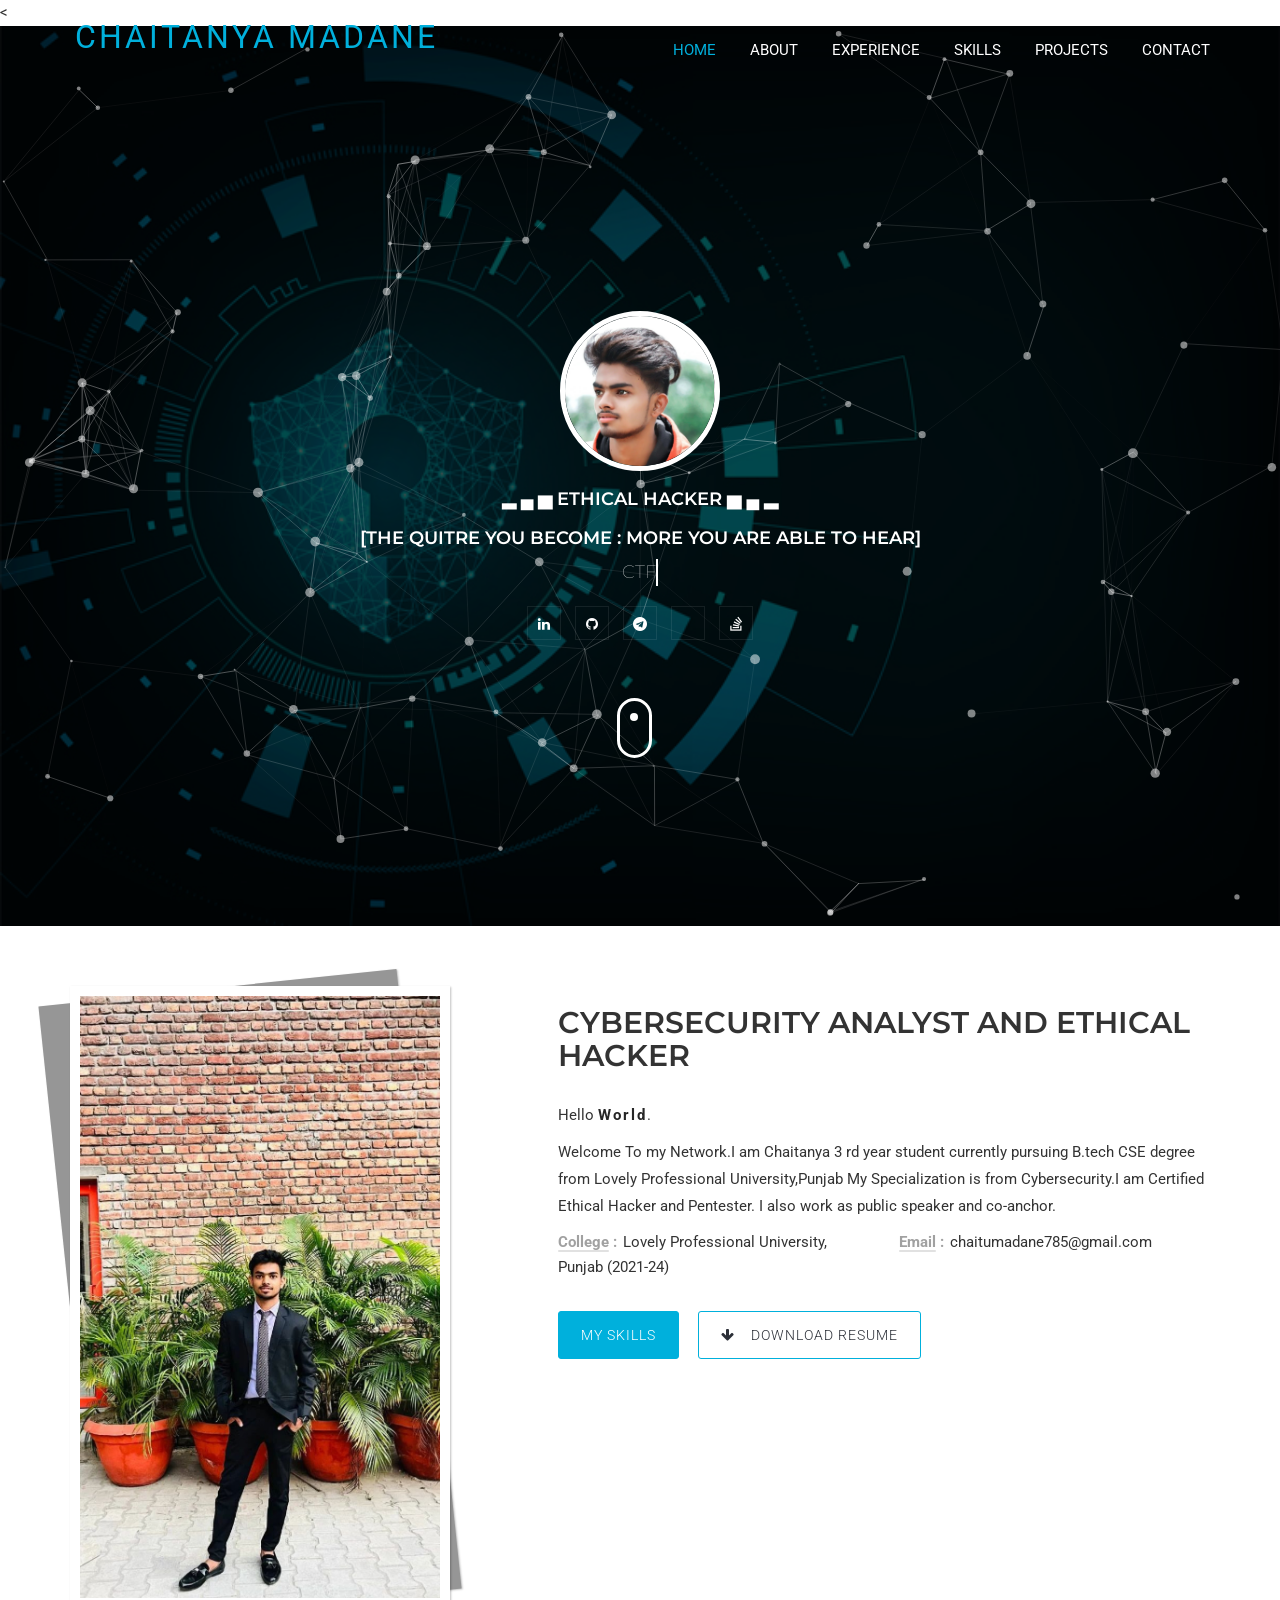
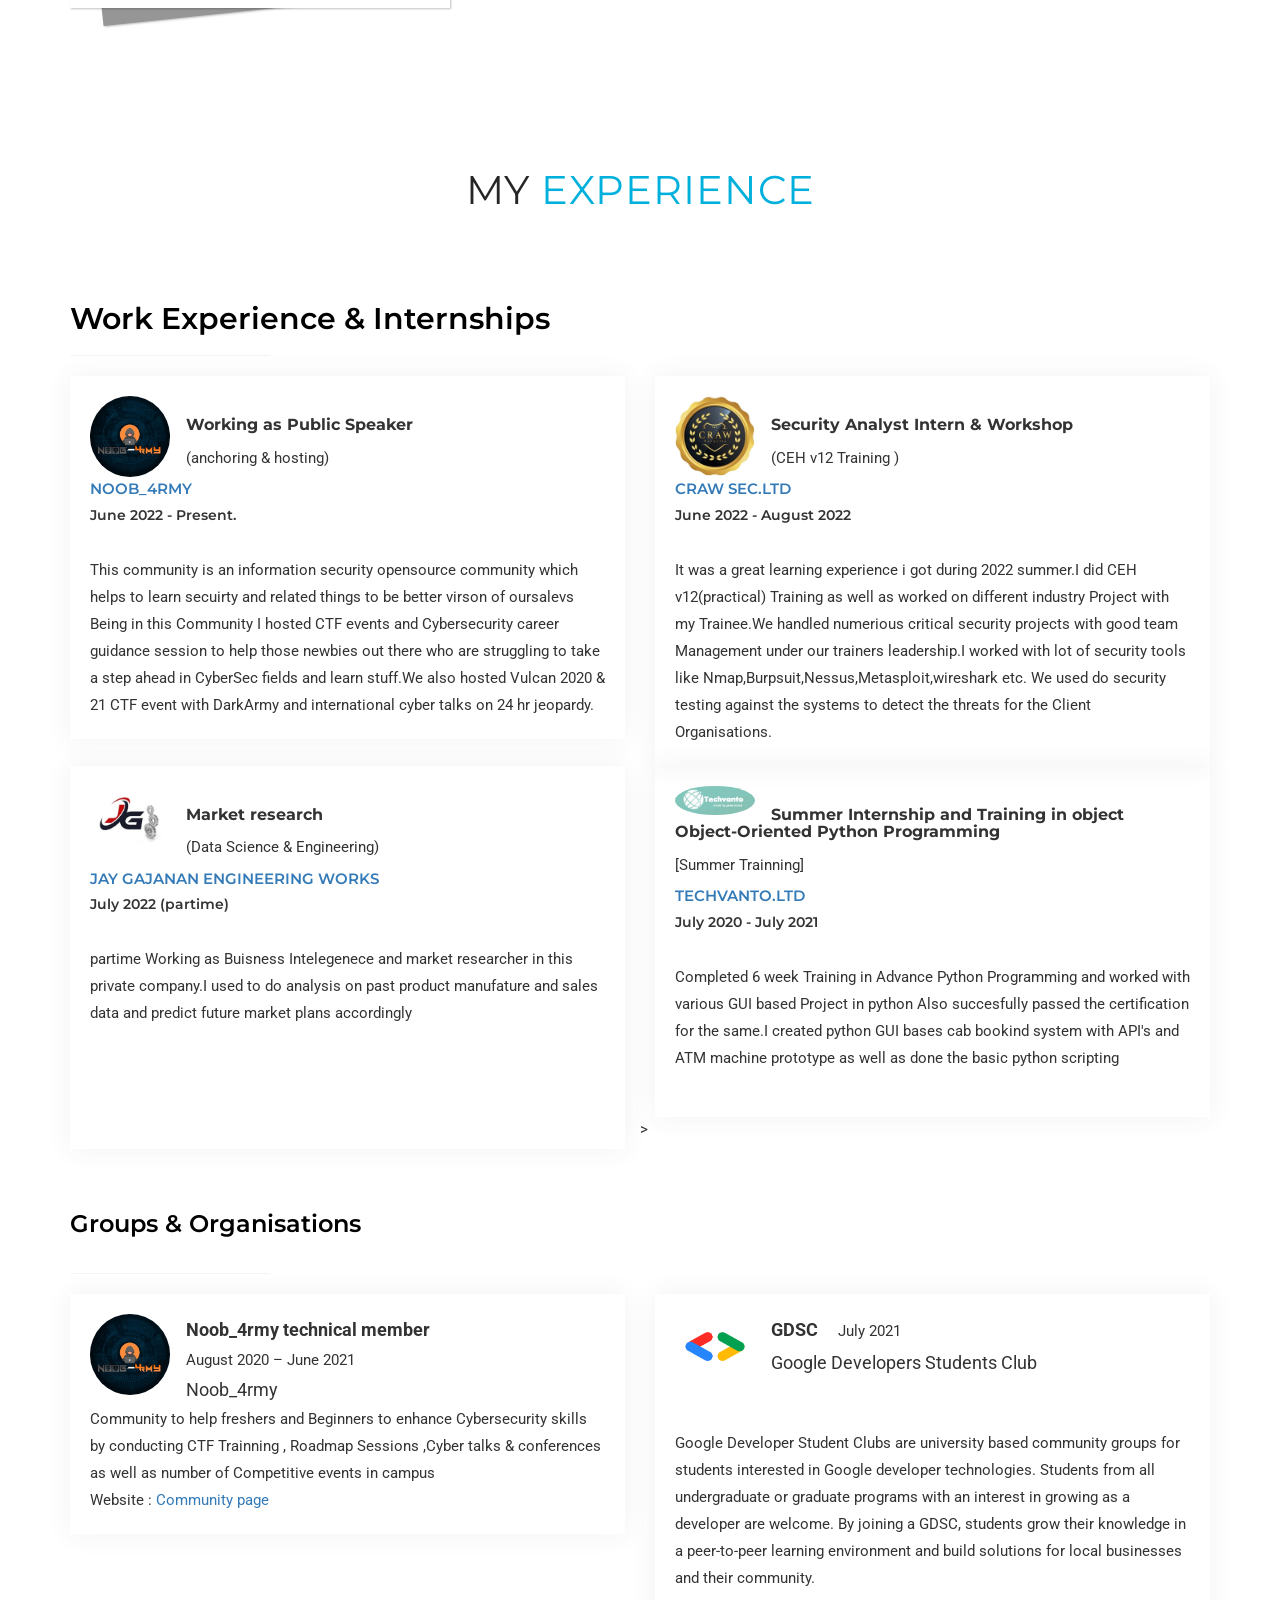
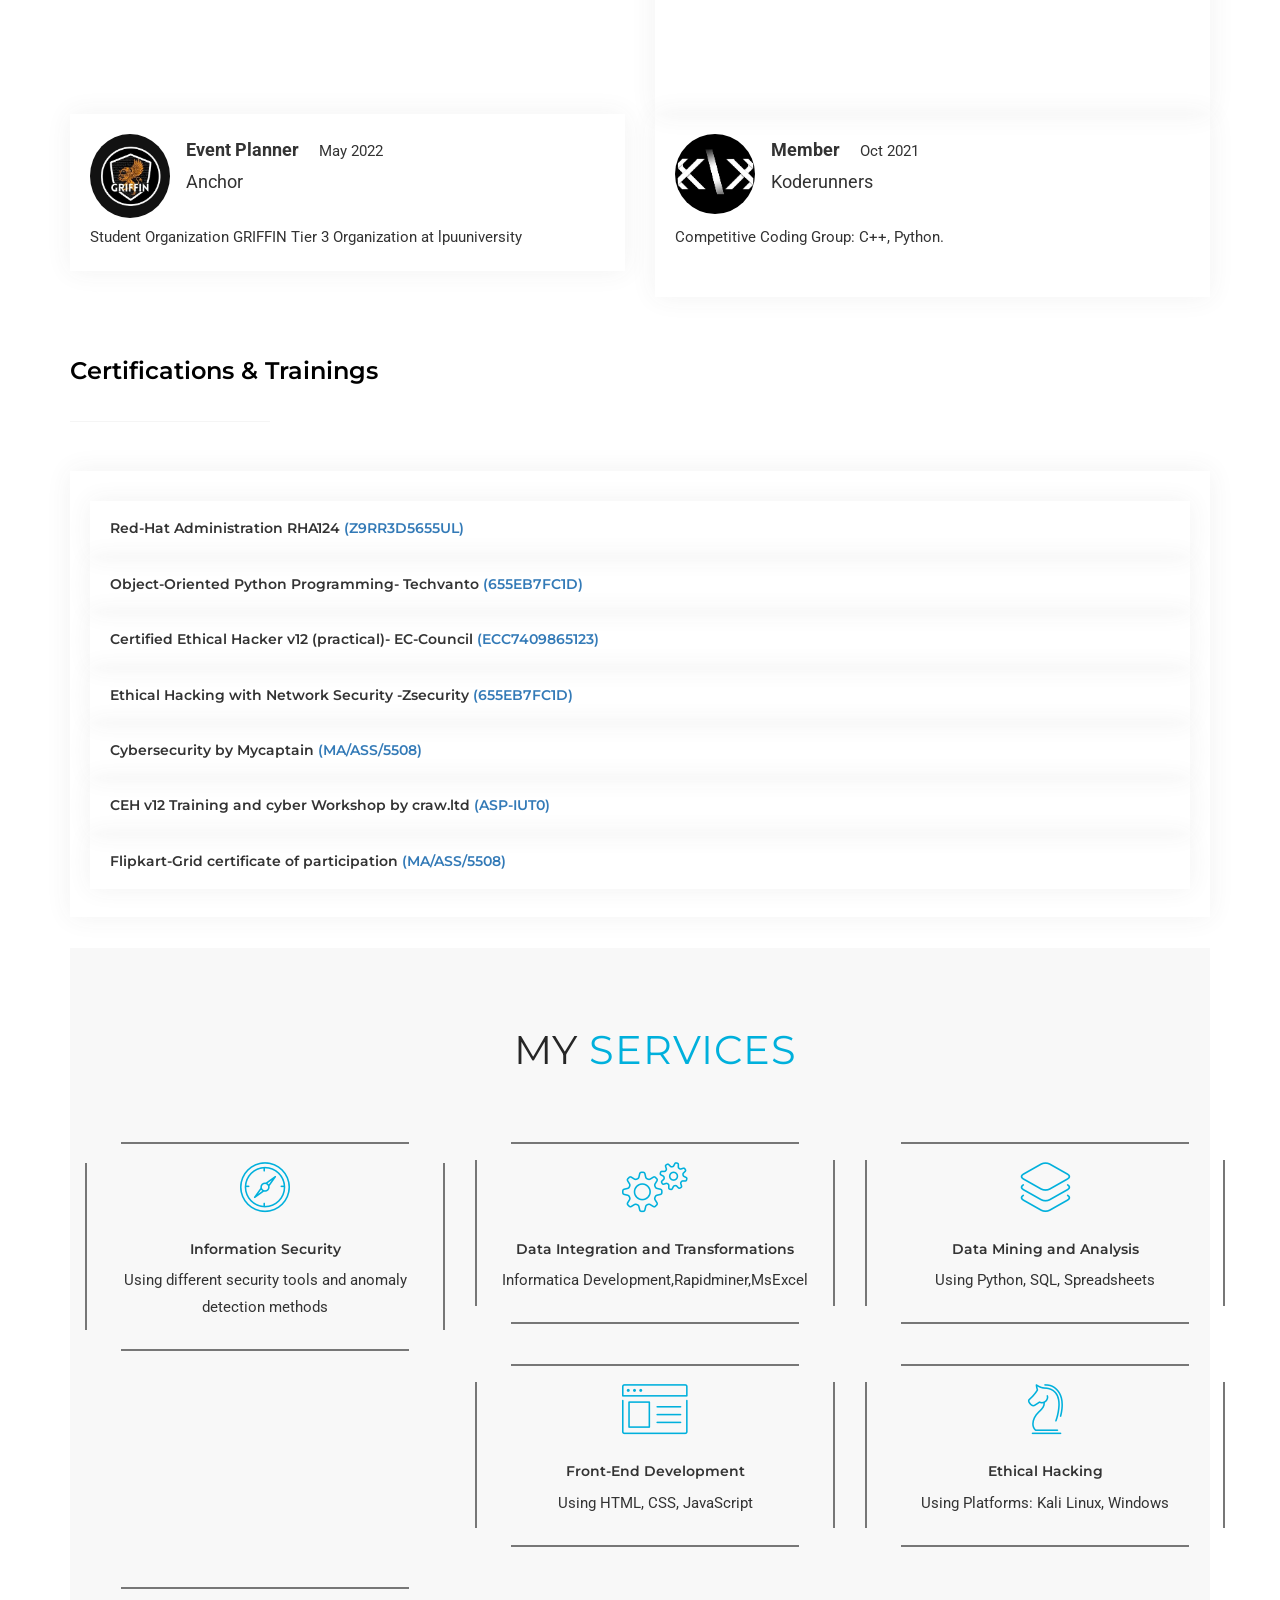
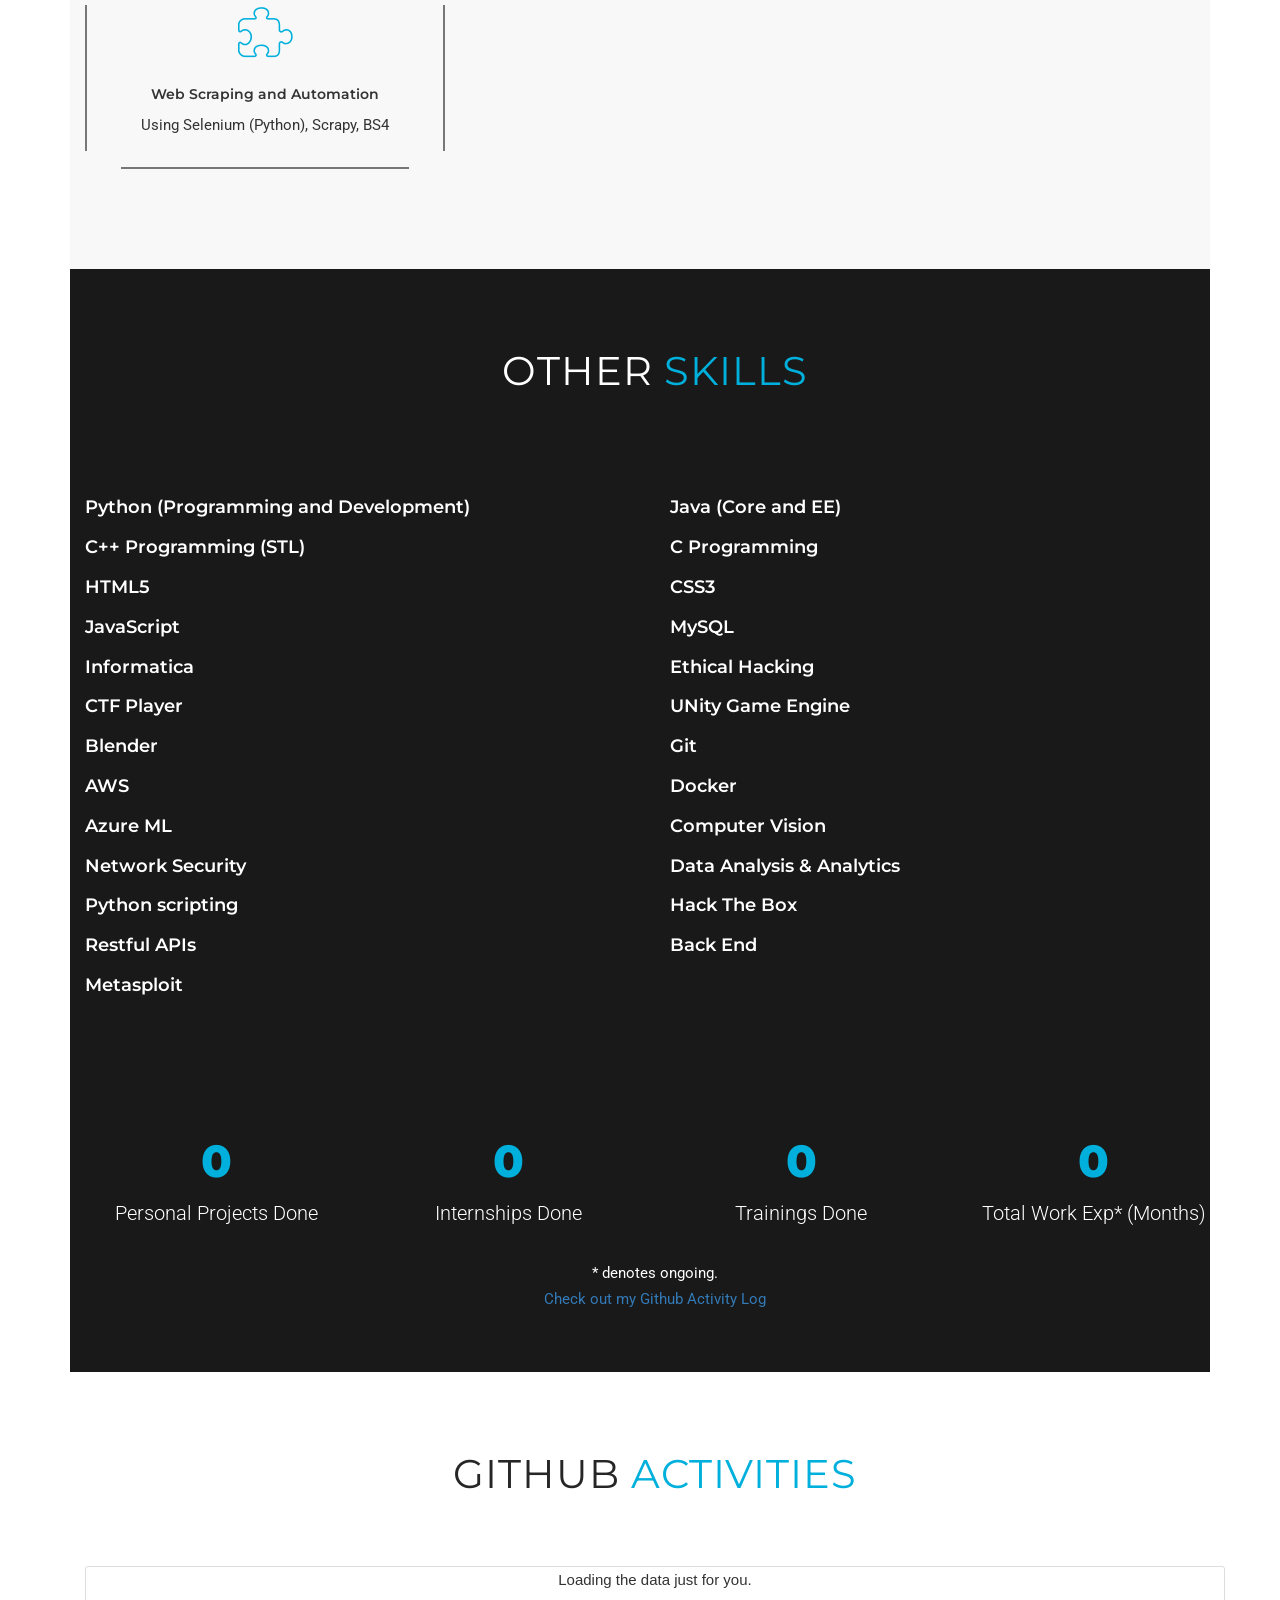
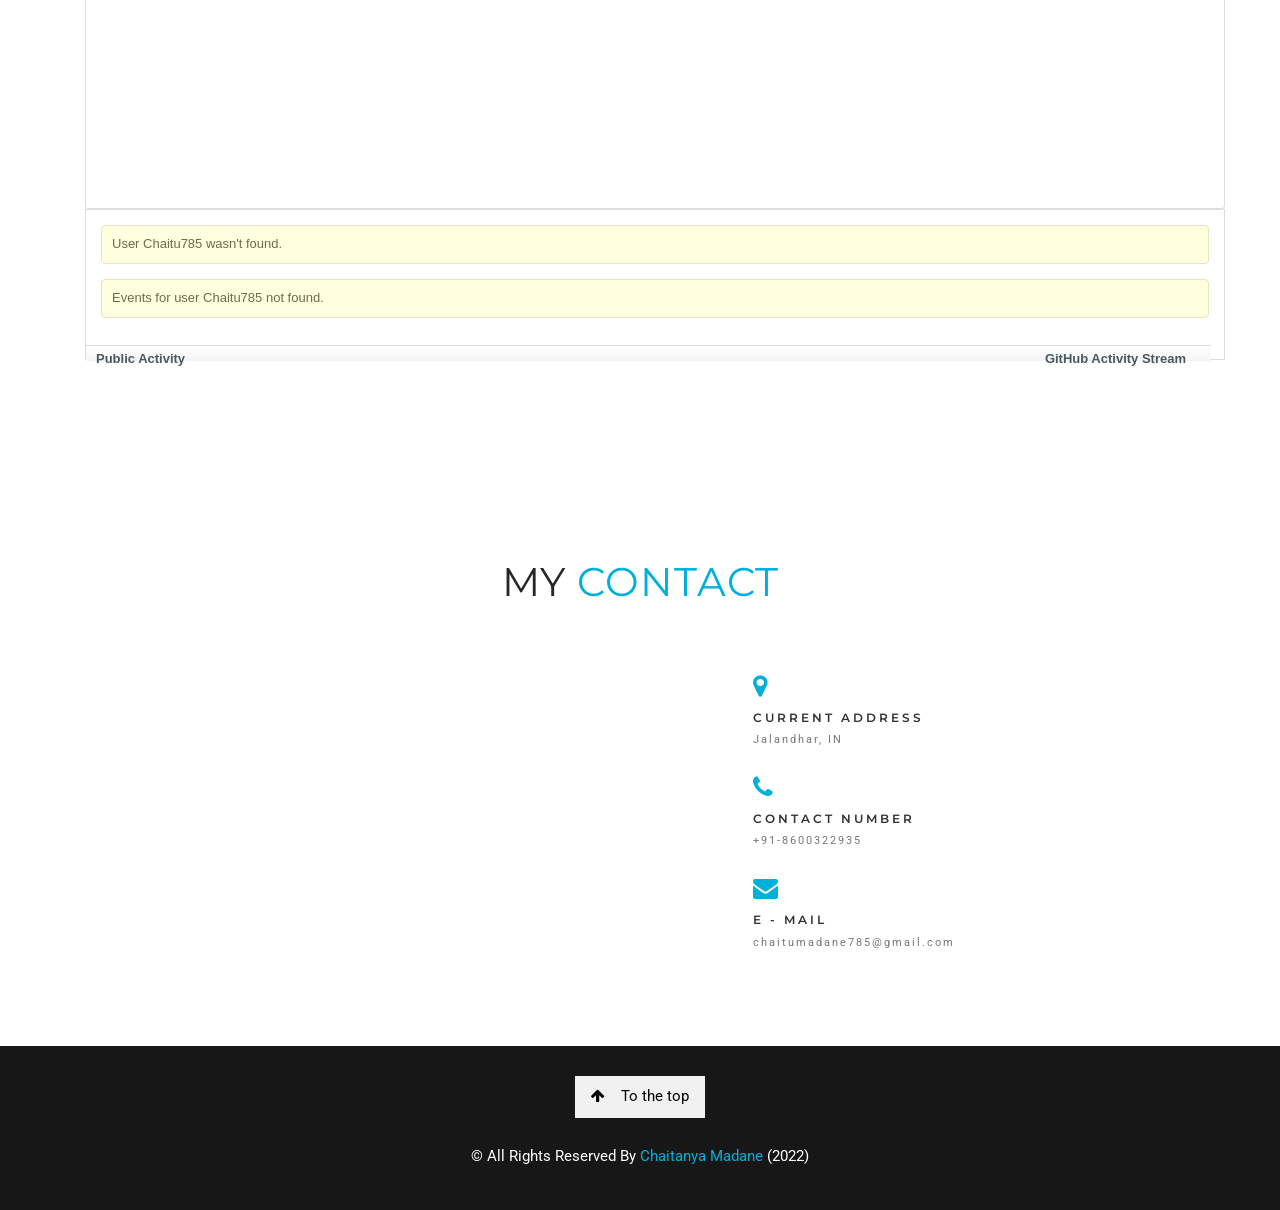
==== index.html @ 28259ec7 "Add files via upload" ====
<!DOCTYPE html>
<html lang="en">


<meta http-equiv="content-type" content="text/html;charset=utf-8" />
<head>

    
    <script async src="https://www.googletagmanager.com/gtag/js?id=UA-167131966-1"></script>
    <script>
        window.dataLayer = window.dataLayer || [];

        function gtag() {
            dataLayer.push(arguments);
        }
        gtag('js', new Date());

        gtag('config', 'UA-167131966-1');
    </script>

    

    <script async src="pagead2.googlesyndication.com/pagead/js/f6ebe.txt?client=ca-pub-9601988319326794"
        crossorigin="anonymous">
        </script>


   
    <meta charset="utf-8">
    <meta http-equiv="x-ua-compatible" content="ie=edge">
    <meta name="description" content="Chaitanya's Personal Portfolio Website">
    <meta name="keywords"
        content="Chaitanya, onepage, developer, resume, cv, personal, portfolio, personal resume, clean, modern, machine learning, ml, dl, deep learning, software, engineering, software engineering, sde, java, c++, python">
    <meta name="author" content="Chaitanya Madane">
    <meta name="viewport" content="width=device-width, initial-scale=1">
    <meta name="viewport" content="width=device-width, initial-scale=1">
    <link rel="stylesheet" href="www.w3schools.com/w3css/4/w3.css">
    <link href="your-path-to-fontawesome/css/all.html" rel="stylesheet">
   
    <link rel="stylesheet" href="https://fonts.googleapis.com/css?family=Montserrat">
    <link rel="stylesheet" href="cdnjs.cloudflare.com/ajax/libs/font-awesome/4.7.0/css/font-awesome.min.css">

    
    <script>
        (function (w, d, s, l, i) {
            w[l] = w[l] || [];
            w[l].push({
                'gtm.start': new Date().getTime(),
                event: 'gtm.js'
            });
            var f = d.getElementsByTagName(s)[0],
                j = d.createElement(s),
                dl = l != 'dataLayer' ? '&l=' + l : '';
            j.async = true;
            j.src =
                'www.googletagmanager.com/gtm5445.html?id=' + i + dl;
            f.parentNode.insertBefore(j, f);
        })(window, document, 'script', 'dataLayer', 'GTM-WNXJN5W');
        gtag('config', 'UA-167131966-1');
    </script>
   

    <
    <title>Chaitanya's Portfolio</title>
    <!-- add icon link -->
    <!--Favicon-->
    <link rel="icon" href="favicon/android-chrome-512x512.png" , type="image/x-icon/gif" sizes="16x50">
    <link rel="manifest" href="favicon/manifest.json">

    <meta name="msapplication-TileColor" content="#ffffff">
    <meta name="msapplication-TileImage" content="favicon/ms-icon-144x144.png">
    <meta name="theme-color" content="#ffffff">


    <!--Font Awesome css-->
    <link rel="stylesheet" href="css/font-awesome.min.css">

    <!--Bootstrap css-->
    <link rel="stylesheet" href="css/bootstrap.min.css">

    <!--Animated headline css-->
    <link rel="stylesheet" href="css/jquery.animatedheadline.css">

    <!--Owl carousel css-->
    <link rel="stylesheet" href="css/owl.carousel.css">
    <link rel="stylesheet" href="css/owl.theme.default.css">

    <!--Magnific popup css-->
    <link rel="stylesheet" href="css/magnific-popup.css">

    <!--line icon css-->
    <link rel="stylesheet" href="css/line-icons.min.css">

    <!--Theme css-->
    <link rel="stylesheet" href="css/style.css">

    <!--Responsive css-->
    <link rel="stylesheet" href="css/responsive.css">

    <!-- qfor calender -->
    <!-- Include the library. -->
    <script src="unpkg.com/github-calendar%402.3.2/dist/github-calendar.min.js"></script>

    <!-- Optionally, include the theme (if you don't want to struggle to write the CSS) -->
    <link rel="stylesheet" href="unpkg.com/github-calendar%402.3.2/dist/github-calendar-responsive.css" />



    <!-- for activity -->
    <link rel="stylesheet" href="cdnjs.cloudflare.com/ajax/libs/octicons/2.0.2/octicons.min.css">
    <link rel="stylesheet" href="github-activity.css">

    <script type="text/javascript"
        src="cdnjs.cloudflare.com/ajax/libs/mustache.js/0.7.2/mustache.min.js"></script>
    <script type="text/javascript" src="github-activity.js"></script>

    <!-- For forkaweso-->
    <link rel="stylesheet" href="cdn.jsdelivr.net/npm/fork-awesome%401.1.7/css/fork-awesome.min.css"
        integrity="sha256-gsmEoJAws/Kd3CjuOQzLie5Q3yshhvmo7YNtBG7aaEY=" crossorigin="anonymous">

</head>

<body>
    <!-- Google Tag Manager (noscript) -->
    <noscript><iframe src="https://www.googletagmanager.com/ns.html?id=GTM-WNXJN5W" height="0" width="0"
            style="display:none;visibility:hidden"></iframe></noscript>
    <!-- End Google Tag Manager (noscript) -->

    <!--Preloader starts-->

    <div class="loader_bg">
        <div class="loader"></div>
    </div>

    <!--Preloader ends-->

    <!--Navigation area starts-->

    <header class="nav-area navbar-fixed-top">
        <div class="container">
            <div class="row">
                <!--main menu starts-->

                <div class="col-md-12">
                    <div class="main-menu">
                        <div class="navbar navbar-cus">
                            <div class="navbar-header">
                                <span class="logo">CHAITANYA<span> MADANE</span></span>
                                <!--change logo name-->
                                <button type="button" class="navbar-toggle" data-toggle="collapse"
                                    data-target=".navbar-collapse">
                                    <span class="sr-only">Toggle navigation</span>
                                    <span class="icon-bar"></span>
                                    <span class="icon-bar"></span>
                                    <span class="icon-bar"></span>
                                </button>
                            </div>

                            <div class="navbar-collapse collapse">
                                <nav>
                                    <ul class="nav navbar-nav navbar-right">
                                        <li class="active"><a class="smooth-menu" href="#home">Home</a></li>
                                        <li><a class="smooth-menu" href="#about">About</a></li>
                                        <li><a class="smooth-menu" href="#resume">Experience</a></li>
                                        <li><a class="smooth-menu" href="#services">Skills</a></li>
                                        <li><a class="smooth-menu" href="#PROJECT">Projects</a></li>
                                        <li><a class="smooth-menu" href="#contact">Contact</a></li>
                                    </ul>
                                </nav>
                            </div>
                        </div>
                    </div>
                </div>

                <!--main menu ends-->
            </div>
        </div>
    </header>

    <!--Navigation area ends-->

    <!--Banner area starts-->

    <div class="banner-area" id="home">
        <div id="particles-js"></div>
        <div class="banner-table">
            <div class="banner-table-cell">
                <div class="welcome-text">
                    <div class="container">
                        <div class="row">
                            <div class="col-md-12 col-xs-12">
                                <section class="intro animate-scale">

                                    <div class="img-area">
                                        <img src="images/home/Itsme.png" alt="">
                                        <!--edit image-->
                                    </div>

                                    <h4> ▂ ▄ ▅ ETHICAL HACKER ▅ ▄ ▂<br>
                                    <br>
                                        
                                    [THE QUITRE YOU BECOME : MORE YOU ARE ABLE TO HEAR]

                                    </h4>
                                        

                                    <h1 class="ah-headline">

                                        <span class="ah-words-wrapper">
                                            <b class="is-visible">Cybersecurity Analyst</b>
                                            <b>CTF Player</b>
                                            <b>Open Source Contributor</b>
                                            <b>Full-Stack developer</b>
                                        </span>
                                    </h1>

                                    <div class="social-icon">
                                        <ul>
                                            <li><a href="https://www.linkedin.com/in/chaitanya-madane-2802b5223/" target="_blank"
                                                    title="Linkedin"><i class="fa fa-linkedin"></i></a></li>
                                            <li><a href="https://github.com/Chaitu785" target="_blank"
                                                    title="Github"><i class="fa fa-github"></i></a></li>
                                            <li><a href="https://t.me/c_h_a_i_2" target="_blank" title="Telegram"><i
                                                        class="fa fa-telegram"></i></a></li>
                                            <li><a href="https://discord.com/channels/952987712116379710/952987712649068565" target="_blank"
                                                    title="Discord"><i class="fa fa-discord"></i></a></li>
                                            <li><a href="https://app.hackthebox.com/profile/overview"
                                                    target="_blank" title="HackTheBox"><i
                                                        class="fa fa-stack-overflow"></i></a></li>
                                            
                                        </ul>
                                    </div>


                                </section>

                                <div class="clearfix"></div>

                                <a class="mouse-scroll hidden-xs dadada" href="#about">
                                    <span class="mouse">
                                        <span class="mouse-movement"></span>
                                    </span>
                                </a>
                            </div>
                        </div>
                    </div>
                </div>
            </div>
        </div>
    </div>

   

    <div class="about-area section-padding" id="about">
        <div class="container">
            <div class="row">
                <div class="col-md-4 col-sm-12">
                    <div class="stack">
                        <img src="images/about/formalPic.jpg" alt="about image">
                    </div>
                </div>
                <div class="col-md-7 col-md-offset-1 col-sm-12">
                    <div class="about-right">
                        <h2>Cybersecurity Analyst and Ethical Hacker</h2>
                        <p>Hello <span>World</span>.
                        <p>Welcome To my Network.I am Chaitanya 3 rd year student currently  pursuing B.tech CSE degree from Lovely Professional University,Punjab
                            My Specialization is from Cybersecurity.I am Certified Ethical Hacker and Pentester. 
                            I  also work as public speaker and co-anchor.

                        </p>                      
                        <div class="row">
                            <div class="col-sm-6">
                                <ul class="about-list">

                                    <li> <span class="title">College</span> <span class="value">Lovely Professional University,
                                            Punjab (2021-24)</span> </li>

                                </ul>
                            </div>
                            <div class="col-sm-6">
                                <ul class="about-list">

                                    <li> <span class="title">Email</span> <span
                                            class="value">chaitumadane785@gmail.com</span> </li>
                                </ul>
                            </div>
                        </div>


                        <a href="#skills-bd" class="skill-btn btn-a">my skills</a>
                        <a href="https://drive.google.com/file/d/1qNdix25ztCuI0t83SrkByBM5DSROSPj_/view?usp=share_link"
                            target="_blank" class="down-btn btn-a" download><i
                                class="fa fa-arrow-down w3-margin-right"></i>Download Resume</a>
                    </div>
                </div>
            </div>
        </div>
    </div>

   


   
    
    <div id="resume" class="experience-area section-padding">
        <div class="container">
            <div class="row">
                <div class="section-title">
                    <h2>My <span>Experience</span></h2>
                </div>
            </div>
            <h2 class="w3-text-black">Work Experience & Internships</h2>
            <hr style="width:200px" class="w3-opacity">
            <div class="row">

                <div class="col-md-6">
                    <ul class="resumes">
                        <li class="resume-item expr">
                            <img src="images/exp/0.jpg" alt="Avatar" class="w3-left w3-circle w3-margin-right" style="width:80px">
                            <h3><b>Working as Public Speaker</b></h3>
                            (anchoring & hosting)
                            <br>
                            <h4> <a href="https://noobarmy.org/cgi-sys/suspendedpage.cgi"target="_blanck">Noob_4rmy</a></h4>
                            <h5>June 2022 - Present.</h5>
                            <br>
                            <p>

                                This community is an information security opensource community which helps to learn secuirty and related things to be better virson of oursalevs
                                Being in this Community I hosted CTF events and Cybersecurity career guidance session to help those newbies out there who are
                                struggling to take a step ahead in CyberSec fields and learn stuff.We also hosted Vulcan 2020 & 21 CTF event with DarkArmy and international
                                cyber talks on 24 hr jeopardy. <br>
                                
                            </p>
                        </li>
                    </ul>
                 </div>

    
                <div class="col-md-6">
                    <ul class="resumes">
                        <li class="resume-item expr">
                            <img src="images/exp/craw.jfif" alt="Avatar" class="w3-left w3-circle w3-margin-right"
                                style="width:80px">
                            <h3><b>Security Analyst Intern & Workshop</b></h3>
                            (CEH v12 Training )
                            <br>
                            <h4> <a href="https://www.craw.in/"target="_blanck">Craw sec.ltd</a></h4>
                            <h5>June 2022 - August 2022</h5>
                            <br>
                            <p>
                               It was a great learning experience i got during 2022 summer.I did CEH v12(practical) Training as well as worked on 
                               different industry Project with my Trainee.We handled numerious critical security projects with good team Management
                               under our trainers leadership.I worked with lot of security tools like Nmap,Burpsuit,Nessus,Metasploit,wireshark etc.
                               We used do security testing against the systems to detect the threats for the Client Organisations.
                            </p>
                        </li>
                    </ul>
                </div>
    
                <div class="col-md-6">
                    <ul class="resumes">
                        <li class="resume-item expr">
                            <img src="images/exp/jay.jpeg" alt="Avatar" class="w3-left w3-circle w3-margin-right"
                                style="width:80px">
                            <h3><b>Market research</b></h3>
                            (Data Science & Engineering)
                            <br>
                            <h4> <a href="https://jay-gajanan-engineering-works.business.site/?utm_source=gmb&utm_medium=referral" target="_blank"> Jay Gajanan Engineering Works</a> </h4>
                            <h5>July 2022 (partime)</h5>
                            <br>
                            <p>
                                partime Working as Buisness Intelegenece and market researcher in this private company.I used to do analysis on past product manufature and 
                                sales data and predict future market plans accordingly

                            </p>
                            <br>
                            <br>
                            <br>
                            <br>
                         
                        </li>
                    </ul>
                </div>
    
                <div class="col-md-6">
                    <ul class="resumes">
                        <li class="resume-item expr">
                            <img src="images/exp/tech.jpeg" alt="Avatar" class="w3-left w3-circle w3-margin-right"
                                style="width:80px">
                            <h3><b>Summer Internship and Training in object Object-Oriented Python Programming</b></h3>
                            [Summer Trainning]
                            <br>
                            <h4><a href="https://techvanto.com/" target="_blank">Techvanto.ltd</a></h4>
                            <h5>July 2020 - July 2021</h5>
                            <br>
                            <p>
                                Completed 6 week Training in Advance Python Programming and worked with various GUI based Project in python
                                Also succesfully passed the certification for the same.I created python GUI bases cab bookind system with API's and ATM machine prototype
                                as well as done the basic python scripting
                            </p>
    
                            <br>
                            
    
                        </li>
                    </ul>
                </div>
>
    
            </div>
            <br>
            <h3 class="w3-padding-16 w3-text-black">Groups & Organisations</h3>
            <hr style="width:200px" class="w3-opacity">
            <div class="row">
                <div class="col-md-6">
                    <ul class="resumes">
                        <li class="resume-item expr">
                            <img src="images/exp/0.jpg" alt="Avatar" class="w3-left w3-circle w3-margin-right"
                                style="width:80px">
                            <p><span class="w3-large w3-margin-right"><b>Noob_4rmy technical member</b></br></span> August 2020 – June 2021</br>
                                <span class="w3-large w3-margin-right">Noob_4rmy</span>
                            </p>
                            <p>Community to help freshers and Beginners to enhance Cybersecurity skills by conducting CTF Trainning , Roadmap Sessions
                                ,Cyber talks & conferences as well as number of Competitive events in campus
                                <br>
                                <!--<br>-->
                            <p class="w3-medium">Website : <a href="https://noobarmy.org/cgi-sys/suspendedpage.cgi"
                                    target="_blank" class="w3-hover-text-green">Community page </a></p>
                            
                        </li>
                    </ul>
                </div>
                <div class="col-md-6">
                    <ul class="resumes">
                        <li class="resume-item expr">
                            <img src="images/exp/gdsc.png" alt="Avatar" class="w3-left w3-circle w3-margin-right"
                                style="width:80px">
                            <p><span class="w3-large w3-margin-right"><b>GDSC</b></span> July 2021<br>
                                <span class="w3-large w3-margin-right">Google Developers Students Club</span>
                            </p>
                            <br><br>
                            <p>Google Developer Student Clubs are university based community groups for students interested in Google developer technologies. 
                                Students from all undergraduate or graduate programs with an interest in growing as a developer are welcome. By joining a GDSC, 
                                students grow their knowledge in a peer-to-peer learning environment and build solutions for local businesses and their community.</p> <br>
                            
                            <br><br><br>
                        </li>
                    </ul>
                </div>

                <div class="col-md-6">
                    <ul class="resumes">
                        <li class="resume-item expr">
                            <img src="images/exp/griffin.jpeg" alt="Avatar" class="w3-left w3-circle w3-margin-right"
                                style="width:80px">
                            <p><span class="w3-large w3-margin-right"><b>Event Planner
                                </b></span> May 2022
                                <br>
                                <span class="w3-large w3-margin-right">Anchor</span>
                            </p>
                            <br>
                            <p>Student Organization GRIFFIN
                                Tier 3 Organization at lpuuniversity</p>
                            
                        </li>
                    </ul>
                </div>

                <div class="col-md-6">
                    <ul class="resumes">
                        <li class="resume-item expr">
                            <img src="images/exp/kr.png" alt="Avatar" class="w3-left w3-circle w3-margin-right"
                                style="width:80px">
                            <p><span class="w3-large w3-margin-right"><b>Member</b></span> Oct 2021 </br>
                                <span class="w3-large w3-margin-right">Koderunners</span>
                            </p>
                            </br>
                            <p>Competitive Coding Group: C++, Python.</p><br>
                        </li>
                    </ul>
                </div>
            </div>
            <br>
            <h3 class="w3-padding-16 w3-text-black">Certifications & Trainings</h3>
            <hr style="width:200px" class="w3-opacity">
            <span class="w3-large w3-margin-right">
                <h4>Trainings & Licenses</h4>
                <ul class="resumes">
                    <ul>
                        <li class="resume-item expr">
                            <h5>
                        <li>Red-Hat Administration RHA124 <a
                                href="https://drive.google.com/file/d/1OGGqZfXdio69vYuHUtBlNqWTTKq11ke6/view?usp=share_link" target="_blank"
                                class="w3-hover-text-green">(Z9RR3D5655UL)</a></li>
                       
                        <li>Object-Oriented Python Programming- Techvanto <a
                                href="https://drive.google.com/file/d/10SpAq3S9CvVCjjrC_6Fr40NNpWNWLfvW/view?usp=share_link" target="_blank"
                                class="w3-hover-text-green">(655EB7FC1D)</a></li>
                        <li>Certified Ethical Hacker v12 (practical)- EC-Council <a
                                href="xyz"
                                target="_blank" class="w3-hover-text-green">(ECC7409865123)</a></li>
                        <li>Ethical Hacking with Network Security -Zsecurity <a
                                href="https://drive.google.com/file/d/1viLJc1IJc0orSJMKvwLoVIq7fLMSstX1/view?usp=share_link" target="_blank"
                                class="w3-hover-text-green">(655EB7FC1D)</a></li>
                        <li>Cybersecurity by Mycaptain <a
                                href="https://drive.google.com/file/d/1znbCmPNtQ-Al5rogNMq9BBNnfvL68hty/view?usp=share_link"
                                target="_blank" class="w3-hover-text-green">(MA/ASS/5508)</a></li>
                       <li>CEH v12 Training and cyber Workshop by craw.ltd <a
                                    href="https://drive.google.com/file/d/1znbCmPNtQ-Al5rogNMq9BBNnfvL68hty/view?usp=share_link"
                                    target="_blank" class="w3-hover-text-green">(ASP-IUT0)</a></li>
                        <li>Flipkart-Grid certificate of participation  <a
                                        href="https://drive.google.com/file/d/11cw_v9labgifiiWQeWuHzHdtwqvL-9s1/view?usp=share_link"
                                        target="_blank" class="w3-hover-text-green">(MA/ASS/5508)</a></li>
                       
                       
                       
                        </h5>
                    </ul>
                    </li>
                </ul>
            </span>

            <!--<span class="w3-large w3-margin-right">
                <h4>Recognitions and Awards</h4>
                <ul class="resumes">
                    <ul>
                        <li class="resume-item expr">
                            <h5>

                        <li>Pre-Final Round - Flipkart Grid 2.0, 2020 - <a
                                href="https://dare2compete.com/awards/u/rahul-bordoloi-814389/2021" target="_blank"
                                class="w3-hover-text-green">(Dare2Compete Awards 2021 Page)</a></li>
                        <li>Round of 32 - IBM Hackathon, 2020</li>
                                                <li>5* HackerRank Badges and Assesments - <a href="https://www.hackerrank.com/rahulbordoloi" target="_blank"
                                                        class="w3-hover-text-green">(HackerRank Profile)</a></li>
                                                <li>Passed LinkedIn Assessment (C & Python Programming) - <a href="https://linkedin.com/in/rahulbordoloi"
                                                        target="_blank" class="w3-hover-text-green">(LinkedIn Profile)</a></li>
                        <li>Ishan Uday Special Scholarship Scheme Awardee, UGC (2017 - 2021)</li>
                        <li>Taekwondo Black Belt (1st Dan)</li>
    
                        </h5>
                    </ul>
                    </li>
                </ul>
            </span>
        </div>
    </div>
    
    <!--Experience area ends-->

    <!--Services area starts-->
    
    <div class="services-area section-padding" id="services">
        <div class="container">
            <div class="row">
                <div class="section-title">
                    <h2>My <span>Services</span></h2>
                </div>
            </div>
            <div class="row">
                <div class="col-md-4 col-sm-6 service">
                    <div class="service-box">
                        <span class="after"></span>
                        <span class="before"></span>
                        <div class="service-icon">
                            <i class="icon-compass"></i>
                        </div>
    
                        <div class="service-content">
                            <h5>Information Security</h5>
                            <p>Using different security tools and anomaly detection methods</p>
                        </div>
                    </div>
    
                </div>
                <div class="col-md-4 col-sm-6 service">
    
                    <div class="service-box">
                        <span class="after"></span>
                        <span class="before"></span>
                        <div class="service-icon">
                            <i class="icon-gears"></i>
                        </div>
                        <div class="service-content">
                            <h5>Data Integration and Transformations</h5>
                            <p>Informatica Development,Rapidminer,MsExcel</p>
                        </div>
                    </div>
    
    
                </div>
                <div class="col-md-4 col-sm-6 service">
    
                    <div class="service-box">
                        <span class="after"></span>
                        <span class="before"></span>
                        <div class="service-icon">
                            <i class="icon-layers"></i>
                        </div>
                        <div class="service-content">
                            <h5>Data Mining and Analysis</h5>
                            <p>Using Python, SQL, Spreadsheets</p>
                        </div>
                    </div>
    
                </div>
                <div class="col-md-4 col-sm-6 service">
                    <div class="service-box">
                        <span class="after"></span>
                        <span class="before"></span>
                        <div class="service-icon">
                            <i class="icon-browser"></i>
                        </div>
                        <div class="service-content">
                            <h5>Front-End Development</h5>
                            <p>Using HTML, CSS, JavaScript</p>
                        </div>
                    </div>
    
                </div>
                <div class="col-md-4 col-sm-6 service">
                    <div class="service-box">
                        <span class="after"></span>
                        <span class="before"></span>
                        <div class="service-icon">
    
                            <i class="icon-strategy"></i>
                        </div>
                        <div class="service-content">
                            <h5>Ethical Hacking</h5>
                            <p>Using Platforms: Kali Linux, Windows</p>
                        </div>
                    </div>
    
                </div>
    
                <div class="col-md-4 col-sm-6 service">
                    <div class="service-box">
                        <span class="after"></span>
                        <span class="before"></span>
                        <div class="service-icon">
                            <i class="icon-puzzle"></i>
                        </div>
                        <div class="service-content">
                            <h5>Web Scraping and Automation</h5>
                            <p>Using Selenium (Python), Scrapy, BS4</p>
                        </div>
                    </div>
    
                </div>
    
            </div>
        </div>
    </div>
    
    <!--Services area ends-->
    
    <!--Skills area starts-->
    
    <div id="skills-bd" class="skills-area section-padding">
        <div class="container">
            <div class="row">
                <div class="section-title">
                    <h2>Other <span>Skills</span></h2><br>
                </div>
            </div>
    
            <div class="row">
                <div class="col-md-6 col-xs-6">
                    <h4 class="w3-text-white">Python (Programming and Development)</h4>
                </div>
                <div class="col-md-6 col-xs-6">
                    <h4 class="w3-text-white">Java (Core and EE)</h4>
                </div>
            </div>
    
            <div class="row">
                <div class="col-md-6 col-xs-6">
                    <h4 class="w3-text-white">C++ Programming (STL)</h4>
                </div>
                <div class="col-md-6 col-xs-6">
                    <h4 class="w3-text-white">C Programming</h4>
                </div>
            </div>
    
            <div class="row">
                <div class="col-md-6 col-xs-6">
                    <h4 class="w3-text-white">HTML5</h4>
                </div>
                <div class="col-md-6 col-xs-6">
                    <h4 class="w3-text-white">CSS3</h4>
                </div>
            </div>
    
            <div class="row">
                <div class="col-md-6 col-xs-6">
                    <h4 class="w3-text-white">JavaScript</h4>
                </div>

                <div class="col-md-6 col-xs-6">
                    <h4 class="w3-text-white">MySQL</h4>
                </div>
            </div>

    
            <div class="row">
                <div class="col-md-6 col-xs-6">
                    <h4 class="w3-text-white">Informatica</h4>
                </div>
                <div class="col-md-6 col-xs-6">
                    <h4 class="w3-text-white">Ethical Hacking</h4>
                </div>
            </div>
    
            <div class="row">
                <div class="col-md-6 col-xs-6">
                    <h4 class="w3-text-white">CTF Player</h4>
                </div>
                <div class="col-md-6 col-xs-6">
                    <h4 class="w3-text-white">UNity Game Engine</h4>
                </div>
            </div>
    
            <div class="row">
                <div class="col-md-6 col-xs-6">
                    <h4 class="w3-text-white">Blender</h4>
                </div>
                <div class="col-md-6 col-xs-6">
                    <h4 class="w3-text-white">Git</h4>
                </div>
            </div>

            <div class="row">
                <div class="col-md-6 col-xs-6">
                    <h4 class="w3-text-white">AWS</h4>
                </div>
                <div class="col-md-6 col-xs-6">
                    <h4 class="w3-text-white">Docker</h4>
                </div>
            </div>
    
            <div class="row">

                <div class="col-md-6 col-xs-6">
                    <h4 class="w3-text-white">Azure ML</h4>
                </div>
                <div class="col-md-6 col-xs-6">
                    <h4 class="w3-text-white">Computer Vision</h4>
                </div>
            </div>
    
            <div class="row">
                <div class="col-md-6 col-xs-6">
                    <h4 class="w3-text-white">Network Security</h4>
                </div>
                <div class="col-md-6 col-xs-6">
                    <h4 class="w3-text-white">Data Analysis & Analytics</h4>
                </div>
            </div>
    
            <div class="row">
                <div class="col-md-6 col-xs-6">
                    <h4 class="w3-text-white">Python scripting</h4>
                </div>
                <div class="col-md-6 col-xs-6">
                    <h4 class="w3-text-white">Hack The Box</h4>
                </div>
            </div>
    
    
            <div class="row">

                <div class="col-md-6 col-xs-6">
                    <h4 class="w3-text-white">Restful APIs</h4>
                </div>
                <div class="col-md-6 col-xs-6">
                    <h4 class="w3-text-white">Back End</h4>
                </div>
            </div>
    
            <div class="row">
                <div class="col-md-6 col-xs-6">
                    <h4 class="w3-text-white">Metasploit</h4>
                </div>
                <div class="col-md-6 col-xs-6">
                    <h4 class="w3-text-white"></h4>
                </div>
            </div>
    
        </div>
    
    </div>
    
    
    <!--Skills area ends-->


    <!-- Projects Section 

    <div id="PROJECT" class="projects-area section-padding">
        <div class="container">
            <div class="row">
                <div class="section-title">
                    <h2>My <span>Projects</span></h2>
                </div>
            </div>
        </div>
        <div class="projects-content">
            <div class="projects-nav">
                <div class="container">
                    <div class="row">
                        <div class="col-xs-12">
                            <ul class="port-nav-list">
                                <li><a class="img-filter active" data-filter="*">All</a></li>
                                <li><a class="img-filter" data-filter=".ml">Data Science</a></li>
                                <li><a class="img-filter" data-filter=".int">Full Stack / Integrated</a></li>
                                <li><a class="img-filter" data-filter=".osc">Open Sourced</a></li>
                                <li><a class="img-filter" data-filter=".oth">Others</a></li>
                            </ul>
                        </div>
                    </div>
                </div>
            </div>
            <div class="container">
                </br>
                </br>
                <div class="col-md-6">
                <div class="row port-items" id="img-filter" style="position: relative; height: 570px;">


                    <div class="col-xs-12 single-port int" style="position: absolute; left: 0px; top: 0px;">
                        <ul class="resumes">
                            <li class="resume-item expr">
                                <img src="images/port/web-dev.png" alt="Avatar"
                                    class="w3-left w3-circle w3-margin-right" style="width:80px">
                                <p><span class="w3-large w3-margin-right"><b>Sakila Film Project</b></span></p>
                                <p><i>Full Stack Project</i></br>
                                <p>Full Stack ExtJs Dynamic Java-EE Film Inventory Project with CURD Operations
                                    implemented using MySQL Server, Hibernate,
                                    Spring MVC with Struts2.
                                </p>
                                <p class="w3-medium"><a href="https://github.com/rahulbordoloi/Java-Training-HRC"
                                        target="_blank" class="w3-hover-text-green">Repository Link</a></p>
                            </li>
                        </ul>
                    </div>


                    <div class="col-xs-12 single-port osc" style="position: absolute; left: 0px; top: 0px;">
                        <ul class="resumes">
                            <li class="resume-item expr">
                                <img src="images/port/ml.png" alt="Avatar" class="w3-left w3-circle w3-margin-right"
                                    style="width:80px">
                                <p><span class="w3-large w3-margin-right"><b>Rare Label One-Hot-Encoder</b></span></p>
                                <p><i>Open Sourced Python Package</i></br>
                                <p>Python Package for Rare Label-One-Hot Categorical Encoder with Threshold
                                    Implementation.</p>
                                <p class="w3-medium"><a href="https://pypi.org/project/RLOHE/" target="_blank"
                                        class="w3-hover-text-green">PyPI Documentation</a></p>
                                <p class="w3-medium"><a
                                        href="https://github.com/rahulbordoloi/Rare-Label-One-Hot-Enocder.git"
                                        target="_blank" class="w3-hover-text-green">Repository Link</a></p>
                            </li>
                        </ul>
                    </div>

                    <div class="col-xs-12 single-port osc" style="position: absolute; left: 0px; top: 0px;">
                        <ul class="resumes">
                            <li class="resume-item expr">
                                <img src="images/port/python.png" alt="Avatar"
                                    class="w3-left w3-circle w3-margin-right" style="width:80px">
                                <p><span class="w3-large w3-margin-right"><b>Directory Tree</b></span></p>
                                <p><i>Open Sourced Python Package</i></br>
                                <p>Directory Tree is a simple python utility package that displays out the Tree
                                    Structure of a user-defined Directory.</p>
                                <p class="w3-medium"><a href="https://pypi.org/project/directory-tree/" target="_blank"
                                        class="w3-hover-text-green">PyPI Documentation</a></p>
                                <p class="w3-medium"><a href="https://github.com/rahulbordoloi/Directory-Tree.git"
                                        target="_blank" class="w3-hover-text-green">Repository Link</a></p>
                            </li>
                        </ul>
                    </div>

                    <div class="col-xs-12 single-port osc" style="position: absolute; left: 0px; top: 0px;">
                        <ul class="resumes">
                            <li class="resume-item expr">
                                <img src="images/port/python.png" alt="Avatar"
                                    class="w3-left w3-circle w3-margin-right" style="width:80px">
                                <p><span class="w3-large w3-margin-right"><b>Directory Organizer</b></span></p>
                                <p><i>Open Sourced Python Package</i></br>
                                <p>Directory Organiser is an open-sourced python package that scans your folder
                                    directory and arranges the files according to its specific file types to its
                                    type-specific directories making the directory neat and
                                    organized.</p>
                                <p class="w3-medium"><a href="https://pypi.org/project/directory-organizer/"
                                        target="_blank" class="w3-hover-text-green">PyPI Documentation</a></p>
                                <p class="w3-medium"><a href="https://github.com/rahulbordoloi/Directory-Organizer.git"
                                        target="_blank" class="w3-hover-text-green">Repository Link</a></p>
                            </li>
                        </ul>
                    </div>

                    <div class="col-xs-12 single-port oth" style="position: absolute; left: 0px; top: 0px;">
                        <ul class="resumes">
                            <li class="resume-item expr">
                                <img src="images/port/web_scraper.jfif" alt="Avatar"
                                    class="w3-left w3-circle w3-margin-right" style="width:80px">
                                <p><span class="w3-large w3-margin-right"><b>Craiglist Scrapping</b></span></p>
                                <p><i>Web Scrapping Project using Python.</i></br>
                                <p>Scraping Craiglist website using Selenium (Python), BeautifulSoup (BS4) to obtain
                                    desired results, and storing them off
                                    in a CSV for further work and analysis
 
                            </li>
                        </ul>
                    </div>

                    <div class="col-xs-12 single-port ml" style="position: absolute; left: 0px; top: 0px;">
                        <ul class="resumes">
                            <li class="resume-item expr">
                                <img src="images/port/dl.png" alt="Avatar" class="w3-left w3-circle w3-margin-right"
                                    style="width:80px">
                                <p><span class="w3-large w3-margin-right"><b>Face Mask Detector</b></span></p>
                                <p><i>Deep Learning Project using OpenCV, Keras, Tensorflow and ResNet.</i></br>
                                <p>It is a Mask Detection Program to detect and make people aware of wearing masks and
                                    protect themselves during the Corona Pandemic.
                                <p class="w3-medium"><a href="https://github.com/rahulbordoloi/Mask-Detector.git"
                                        target="_blank" class="w3-hover-text-green">Project Link</a></p>
                            </li>
                        </ul>
                    </div>

                    <div class="col-xs-12 single-port osc" style="position: absolute; left: 0px; top: 0px;">
                        <ul class="resumes">
                            <li class="resume-item expr">
                                <img src="images/port/python.png" alt="Avatar"
                                    class="w3-left w3-circle w3-margin-right" style="width:80px">
                                <p><span class="w3-large w3-margin-right"><b>R07</b></span></p>
                                <p><i>Open Sourced Python Package</i></br>
                                <p>An Open-Source Python Package Developed for various utilities like fast downloading
                                    YouTube videos using CLI etc. More libraries are to be added to ‘R07’ with the
                                    course of time.</p>
                                <p class="w3-medium"><a href="https://pypi.org/project/R07/" target="_blank"
                                        class="w3-hover-text-green">PyPI Documentation</a></p>
                                <p class="w3-medium"><a href="https://github.com/rahulbordoloi/PyPI-Publish.git"
                                        target="_blank" class="w3-hover-text-green">Repository Link</a></p>
                            </li>
                        </ul>
                    </div>

                    <div class="col-xs-12 single-port int" style="position: absolute; left: 0px; top: 0px;">
                        <ul class="resumes">
                            <li class="resume-item expr">
                                <img src="images/exp/0.png" alt="Avatar" class="w3-left w3-circle w3-margin-right"
                                    style="width:80px">
                                <p><span class="w3-large w3-margin-right"><b>AI-Enabled B2B Fin-Tech Management
                                            Dashboard for Accounts Receivables</b></span></p>
                                <p><i>Full Stack AR Dashboard with Chatbot</i></br>
                                <p>Developed a Full Stack Dashboard Application using React, Node, Java EE, Flask,
                                    Restful APIs, SQLServer powered by Machine Learning and Dialogflow
                                    &nbsp;&nbsp;&nbsp;&nbsp;&nbsp;&nbsp;&nbsp;&nbsp;&nbsp;&nbsp;&nbsp;&nbsp;&nbsp;&nbsp;&nbsp;&nbsp;&nbsp;&nbsp;&nbsp;&nbsp;&nbsp;&nbsp;&nbsp;&nbsp;&nbsp;
                                    Fulfillment for AR Management and AI Enablement. <i>(Project for High Radius Summer
                                        Internship Training)</i></p>
                            </li>
                        </ul>
                    </div>

                    <div class="col-xs-12 single-port int" style="position: absolute; left: 0px; top: 0px;">
                        <ul class="resumes">
                            <li class="resume-item expr">
                                <img src="images/port/covid24.jpg" alt="Avatar"
                                    class="w3-left w3-circle w3-margin-right" style="width:80px">
                                <p><span class="w3-large w3-margin-right"><b>CovidBot</b></span></p>
                                <p><i>Chatbot.</i></br>
                                <p>Bot/Agent which will act as a guide for self assessment of probable
                                    risks from corona virus and increase awareness about the pandemic. It answers any
                                    type of questions related to the pandemic and also
                                    tells you about the pandemic's statistics when asked for. The Bot can be also be
                                    asked about myths and rumours related and it also has the capability to mail a
                                    detailed report regarding the pandemic to the user.</p>
                                <p class="w3-medium"><a href="CovidBot/index.html" target="_blank"
                                        class="w3-hover-text-green">Live Built</a></p>
                                <p class="w3-medium"><a href="https://t.me/r07_CovidBot" target="_blank"
                                        class="w3-hover-text-green">Telegram Bot</a></p>
                                <p class="w3-medium"><a href="https://github.com/rahulbordoloi/CovidBot.git"
                                        target="_blank" class="w3-hover-text-green">Repository Link</a></p><br>
                            </li>
                        </ul>
                    </div>


                    <div class="col-xs-12 single-port int" style="position: absolute; left: 0px; top: 0px;">
                        <ul class="resumes">
                            <li class="resume-item expr">
                                
                                <img src="images/port/kiit.jpg" alt="Avatar" class="w3-left w3-circle w3-margin-right"
                                    style="width:80px">
                                <p><span class="w3-large w3-margin-right"><b>Enhanced Analytic System for Smart
                                            University Assistance</b></span></p>
                                <p><i>College Minor Project.</i></br>
                                <p>An integration specific system development based on Agile Methodology to provide an
                                    easy solution for “newcomers” in college. It helps to allocate hostel rooms, suggest
                                    suitable stream, and provide daily class schedules
                                    and pending tasks. Moreover it makes an easy solution to students to do few tasks
                                    without the help of their mentors. It aims to ease daily routine queries faced by
                                    students new to campus, would ensure the prediction
                                    of the professions that can be pursued by aspiring engineering students after
                                    completion of course and also help to automate the counselling process. </p>
                                <p class="w3-medium"><a href="http://befriend-minor.herokuapp.com/" target="_blank"
                                        class="w3-hover-text-green">Live Built</a></p>
                                <p class="w3-medium"><a
                                        href="https://github.com/rahulbordoloi/Enhanced-Analytic-System-for-Smart-University-Assistance"
                                        target="_blank" class="w3-hover-text-green">Repository Link</a></p>

                            </li>
                        </ul>
                    </div>

                    <div class="col-xs-12 single-port ml" style="position: absolute; left: 0px; top: 0px;">
                        <ul class="resumes">
                            <li class="resume-item expr">
                                <img src="images/port/dl.png" alt="Avatar" class="w3-left w3-circle w3-margin-right"
                                    style="width:80px">
                                <p><span class="w3-large w3-margin-right"><b>Traffic Sign Classification</b></span></p>
                                <p><i>Deep Learning Project using CNN and Le-Net.</i></br>
                                <p>This Project uses Le-Net (a type of Convolutional Network) to predict type/class of
                                    Traffic Sign Provided before it making it the foundation of Self-Driving Cars.
                                    <br>To Predict : The Type/Class of Traffic Sign Provided
                                </p>
                                <p class="w3-medium"><a
                                        href="https://github.com/rahulbordoloi/Traffic-Sign-Classification-Using-LeNet-Network.git"
                                        target="_blank" class="w3-hover-text-green">Project Link</a></p><br>
                            </li>
                        </ul>
                    </div>

                    <div class="col-xs-12 single-port ml" style="position: absolute; left: 0px; top: 0px;">
                        <ul class="resumes">
                            <li class="resume-item expr">
                                <img src="images/port/ml.png" alt="Avatar" class="w3-left w3-circle w3-margin-right"
                                    style="width:80px">
                                <p><span class="w3-large w3-margin-right"><b>Predicting Crime Rate in Chicago</b></span>
                                </p>
                                <p><i>Machine Learning Project using Facebook Prophet Forecasting.</i></br>
                                    The Chicago Crime dataset contains a summary of the reported crimes occurred in the
                                    City of Chicago from 2001 to 2017.
                                    </br>To Predict : Future Crime Rate over a certain period along with its trends and
                                    bounds.</p>
                                <p class="w3-medium"><a
                                        href="https://github.com/rahulbordoloi/Predict-Crime-Rate-in-Chicago.git"
                                        target="_blank" class="w3-hover-text-green">Project Link</a></p><br>
                            </li>
                        </ul>
                    </div>

                    <div class="col-xs-12 single-port ml" style="position: absolute; left: 0px; top: 0px;">
                        <ul class="resumes">
                            <li class="resume-item expr">
                                <img src="images/port/ml.png" alt="Avatar" class="w3-left w3-circle w3-margin-right"
                                    style="width:80px">
                                <p><span class="w3-large w3-margin-right"><b>Movie Recommendation System</b></span></p>
                                <p><i>Implementing Movie Recommendation System using Item-Based Collaborative
                                        Filtering.</i></br>
                                    Recommendation systems are used to suggest movies or songs to users based on their
                                    interest or usage history.
                                    </br>To Predict : Recommend Movies based on User's recently watched Movies' Ratings
                                    and Interests.</p>
                                <p class="w3-medium"><a
                                        href="https://github.com/rahulbordoloi/Simple-Movie-Recommender-System.git"
                                        target="_blank" class="w3-hover-text-green">Project Link</a></p><br>
                            </li>
                        </ul>
                    </div>

                    <div class="col-xs-12 single-port ml" style="position: absolute; left: 0px; top: 0px;">
                        <ul class="resumes">
                            <li class="resume-item expr">
                                <img src="images/port/ml.png" alt="Avatar" class="w3-left w3-circle w3-margin-right"
                                    style="width:80px">
                                <p><span class="w3-large w3-margin-right"><b>Email/Message Spam Classifier</b></span>
                                </p>
                                <p><i>Machine Learning Project using NLP</i></br>
                                    The SMS Spam Collection is a set of SMS tagged messages that have been collected for
                                    SMS Spam research. It contains one set of SMS messages in English of 5,574 messages,
                                    tagged according being ham (legitimate) or spam.
                                    </br>To Predict: If an email/message is spam or ham.</p>
                                <p class="w3-medium"><a
                                        href="https://github.com/rahulbordoloi/Spam-Classifier-using-Naive-Bayes.git"
                                        target="_blank" class="w3-hover-text-green">Project Link</a></p><br>
                            </li>
                        </ul>
                    </div>


                    <div class="col-xs-12 single-port int" style="position: absolute; left: 0px; top: 0px;">
                        <ul class="resumes">
                            <li class="resume-item expr">
                                <img src="images/home/r07.jpg" alt="Avatar" class="w3-left w3-circle w3-margin-right"
                                    style="width:80px">
                                <p><span class="w3-large w3-margin-right"><b>Current Portfolio Website</b></span></p>
                                <p><i>My Current Resume & Portfolio Website. </i><br> Technology Stack Used : HTML, CSS,
                                    JavaScript, Bootstrap, Restful APIs</p>
                                <p class="w3-medium"><a href="index.html" target="_blank"
                                        class="w3-hover-text-green">Live Built</a></p>
                                <p class="w3-medium"><a
                                        href="https://github.com/rahulbordoloi/rahulbordoloi.github.io.git"
                                        target="_blank" class="w3-hover-text-green">Repository Link</a></p>
                            </li>
                        </ul>
                    </div>

                    <div class="col-xs-12 single-port oth" style="position: absolute; left: 0px; top: 0px;">
                        <ul class="resumes">
                            <li class="resume-item expr">
                                <img src="images/port/ssa.png" alt="Avatar" class="w3-left w3-circle w3-margin-right"
                                    style="width:80px">
                                <p><span class="w3-large w3-margin-right"><b>Railway Reservation System</b></span></p>
                                <p><i>A Basic C++ Project.</i></br>
                                <p>Automation of the Railway Reservation System with the use of Object-Oriented
                                    Programming and Data File Technology using C++.</p>
                                <p class="w3-medium"><a
                                        href="https://github.com/rahulbordoloi/Railway-Reservation-System.git"
                                        target="_blank" class="w3-hover-text-green">Project Link</a></p><br>
                            </li>
                        </ul>
                    </div>

                </div>
            </div>
            <h6>
                <center>For more Projects, visit my <a href="https://github.com/rahulbordoloi" target="_blank"
                        class="w3-hover-text-green">Github Profile</a>.</center>
            </h6>
        </div>
    </div>
-->

    <!--Statistic area starts-->

    <div class="statistic-area section-padding custom-border">
        <div class="container">
            <div class="row">
                <div class="col-md-3 col-sm-6">
                    <div class="item">
                        <!-- <h2 class="counter">22</h2> -->
                        <h2 class="counter" id="expCounter"></h2>
                        <!--edit-->
                        <p>Personal Projects Done</p>
                    </div>
                </div>
                <div class="col-md-3 col-sm-6">
                    <div class="item">
                        <h2 class="counter">3</h2>
                        <!--edit-->
                        <p>Internships Done</p>
                    </div>
                </div>
                <div class="col-md-3 col-sm-6">
                    <div class="item">
                        <h2 class="counter">5</h2>
                        <!--edit-->
                        <p>Trainings Done</p>
                    </div>
                </div>
                <div class="col-md-3 col-sm-6">

                    <div class="item">
                        <h2 class="counter">23</h2>
                        <!--edit-->
                        <p>Total Work Exp* (Months)</p>
                    </div>
                </div>
                <h7>* denotes ongoing.</h7> <br>
                <a href="#Github" class="w3-hover-text-green">Check out my Github Activity Log</a></li>
            </div>
        </div>
    </div>


    <!--Github Section-->

    <div id="Github" class="github-area section-padding">
        <div class="container">
            <div class="row">
                <div class="section-title">
                    <h2>Github <span>Activities</span></h2>
                </div>
            </div>
            <div class="row">

                <div class="col-md-12">

                    <!-- for calender -->
                    <div class="calendar">
                        <!-- Loading stuff -->
                        Loading the data just for you.
                    </div>

                    <!-- for activity -->
                    <div id="feed"></div>
                </div>

            </div>
        </div>
    </div>

    </div>
    </div>
    </div>

    <!--Github Area Ends-->

    <!-- Commented out for Security -->
    
    <!--Contact Area Starts-->
    <div id="contact" class="contact-area section-padding">
        <div class="container">
            <div class="row">
                <div class="section-title">
                    <h2>My <span>Contact</span></h2>
                </div>
            </div>
            <div class="row">
                <div class="col-xs-12 col-sm-12 col-md-6 col-lg-6 box-contact-form">

                    <div class="map-responsive">
                        <iframe
                            src="https://www.google.com/maps/embed?pb=!1m14!1m12!1m3!1d13799.065737225814!2d75.77049138958836!3d31.230336343958694!2m3!1f0!2f0!3f0!3m2!1i1024!2i768!4f13.1!5e0!3m2!1sen!2sin!4v1675103150209!5m2!1sen!2sin" width="600" height="450" style="border:0;" allowfullscreen="" loading="lazy" referrerpolicy="no-referrer-when-downgrade">
                            width="600" height="450" style="border:0;" allowfullscreen="" loading="lazy">
                        </iframe>
                    </div>

                </div>

            <div class="col-xs-12 col-sm-12 col-md-5 col-md-offset-1">
                <div class="right-contact">
                    <div class="right-contact-text">
                        <i class="fa fa-map-marker"></i>
                        <h2>Current Address</h2>
                        <p>Jalandhar, IN</p>
    <!--edit here-->
    </div>
    <div class="right-contact-text">
                            <i class="fa fa-phone"></i>
                            <h2>Contact Number</h2>
                            <p>+91-8600322935</p>
                            <!--edit here-->
    </div>
    <div class="right-contact-text">
                            <i class="fa fa-envelope"></i>
                            <h2>E - Mail</h2>
                            <p>
                                chaitumadane785@gmail.com
                            </p>
    <!--edit here-->
    </div>
                    </div>
                </div>

    </div>
    </div>
    </div>

    <!--Contact Area Ends-->

    <!--Footer Area Starts-->

    <div class="footer-area">
        <div class="container">
            <div class="row">
                <div class="col-xs-12 col-sm-12 col-md-12 col-lg-12 text-center">
                    <a href="#" class="w3-button w3-light-grey"><i class="fa fa-arrow-up w3-margin-right"></i>To the
                        top</a>
                    <br>
                    <br>
                    <p>&copy; All Rights Reserved By<a href="https://www.linkedin.com/in/chaitanya-madane-2802b5223/" target="_blank"
                            class="w3-hover-text-green"> Chaitanya Madane</a> (2022)</p>
                    <!--edit here-->
                </div>
            </div>
        </div>
    </div>

    <!--Footer Area Ends-->



    <!--Latest version JQuery-->
    <script src="js/jquery-3.2.1.min.js"></script>

    <!--Bootstrap js-->
    <script src="js/bootstrap.min.js"></script>

    <!--Animated headline js-->
    <script src="js/jquery.animatedheadline.js"></script>

    <!--Magnific popup js-->
    <script src="js/jquery.magnific-popup.js"></script>
    <script src="js/custom.js"></script>

    <!--Validator js-->
    <script src="js/jquery.waypoints.js"></script>

    <!--Counter up js-->
    <script src="js/jquery.counterup.min.js"></script>

    <!--imagesloaded js-->
    <script src="js/imagesloaded.min.js"></script>

    <!--isotope js-->
    <script src="js/isotope.pkgd.min.js"></script>

    <!--Owl Carousel js-->
    <script src="js/owl.carousel.js"></script>

    <!--Validator js-->
    <script src="js/validator.js"></script>

    <!--Contact js-->
    <script src="js/contact.js"></script>

    <!--particles js-->
    <script src="js/particles.js"></script>
    <script src="js/app.js"></script>

    <!--Main js-->
    <script src="js/main.js"></script>

    <!--Github js-->
    <script>
        GitHubCalendar(".calendar", "Chaitanya");

        // or enable responsive functionality:
        //GitHubCalendar(".calendar", "your-username", { responsive: true });

        // Use a proxy
        //GitHubCalendar(".calendar", "your-username", { proxy (username) { return fetch(`https://your-proxy.com/github?user=${username}`).then(r => r.text()) });
        GitHubActivity.feed({
            username: "Chaitu785",
            // repository: "your-repo", // optional
            selector: "#feed",
            limit: 10 // optional
        });
    </script>

    <!-- Total Experience Calculator -->
    <script>
        let currentDate = new Date();
        let firstDate = new Date("2020-06-01");
        var finalDifference = 3 + currentDate.getMonth() - firstDate.getMonth() + (12 * (currentDate.getFullYear() - firstDate.getFullYear()));
        document.getElementById("expCounter").innerHTML = finalDifference;
    </script>

</body>



</html>
---- css/line-icons.min.css ----
@font-face {
    font-family: et-line;
    src: url(../fonts/et-line.eot);
    src: url(../fonts/et-lined41dd41dd41dd41d.html?#iefix) format('embedded-opentype'), url(../fonts/et-line.woff) format('woff'), url(../fonts/et-line.ttf) format('truetype'), url(../fonts/et-line.svg#et-line) format('svg');
    font-weight: 400;
    font-style: normal
}

[data-icon]:before {
    font-family: et-line;
    content: attr(data-icon);
    speak: none;
    font-weight: 400;
    font-variant: normal;
    text-transform: none;
    line-height: 1;
    -webkit-font-smoothing: antialiased;
    -moz-osx-font-smoothing: grayscale;
    display: inline-block
}

.icon-adjustments,
.icon-alarmclock,
.icon-anchor,
.icon-aperture,
.icon-attachment,
.icon-bargraph,
.icon-basket,
.icon-beaker,
.icon-bike,
.icon-book-open,
.icon-briefcase,
.icon-browser,
.icon-calendar,
.icon-camera,
.icon-caution,
.icon-chat,
.icon-circle-compass,
.icon-clipboard,
.icon-clock,
.icon-cloud,
.icon-compass,
.icon-desktop,
.icon-dial,
.icon-document,
.icon-documents,
.icon-download,
.icon-dribbble,
.icon-edit,
.icon-envelope,
.icon-expand,
.icon-facebook,
.icon-flag,
.icon-focus,
.icon-gears,
.icon-genius,
.icon-gift,
.icon-global,
.icon-globe,
.icon-googleplus,
.icon-grid,
.icon-happy,
.icon-hazardous,
.icon-heart,
.icon-hotairballoon,
.icon-hourglass,
.icon-key,
.icon-laptop,
.icon-layers,
.icon-lifesaver,
.icon-lightbulb,
.icon-linegraph,
.icon-linkedin,
.icon-lock,
.icon-magnifying-glass,
.icon-map,
.icon-map-pin,
.icon-megaphone,
.icon-mic,
.icon-mobile,
.icon-newspaper,
.icon-notebook,
.icon-paintbrush,
.icon-paperclip,
.icon-pencil,
.icon-phone,
.icon-picture,
.icon-pictures,
.icon-piechart,
.icon-presentation,
.icon-pricetags,
.icon-printer,
.icon-profile-female,
.icon-profile-male,
.icon-puzzle,
.icon-quote,
.icon-recycle,
.icon-refresh,
.icon-ribbon,
.icon-rss,
.icon-sad,
.icon-scissors,
.icon-scope,
.icon-search,
.icon-shield,
.icon-speedometer,
.icon-strategy,
.icon-streetsign,
.icon-tablet,
.icon-target,
.icon-telescope,
.icon-toolbox,
.icon-tools,
.icon-tools-2,
.icon-trophy,
.icon-tumblr,
.icon-twitter,
.icon-upload,
.icon-video,
.icon-wallet,
.icon-wine {
    font-family: et-line;
    speak: none;
    font-style: normal;
    font-weight: 400;
    font-variant: normal;
    text-transform: none;
    line-height: 1;
    -webkit-font-smoothing: antialiased;
    -moz-osx-font-smoothing: grayscale;
    display: inline-block
}

.icon-mobile:before {
    content: "\e000"
}

.icon-laptop:before {
    content: "\e001"
}

.icon-desktop:before {
    content: "\e002"
}

.icon-tablet:before {
    content: "\e003"
}

.icon-phone:before {
    content: "\e004"
}

.icon-document:before {
    content: "\e005"
}

.icon-documents:before {
    content: "\e006"
}

.icon-search:before {
    content: "\e007"
}

.icon-clipboard:before {
    content: "\e008"
}

.icon-newspaper:before {
    content: "\e009"
}

.icon-notebook:before {
    content: "\e00a"
}

.icon-book-open:before {
    content: "\e00b"
}

.icon-browser:before {
    content: "\e00c"
}

.icon-calendar:before {
    content: "\e00d"
}

.icon-presentation:before {
    content: "\e00e"
}

.icon-picture:before {
    content: "\e00f"
}

.icon-pictures:before {
    content: "\e010"
}

.icon-video:before {
    content: "\e011"
}

.icon-camera:before {
    content: "\e012"
}

.icon-printer:before {
    content: "\e013"
}

.icon-toolbox:before {
    content: "\e014"
}

.icon-briefcase:before {
    content: "\e015"
}

.icon-wallet:before {
    content: "\e016"
}

.icon-gift:before {
    content: "\e017"
}

.icon-bargraph:before {
    content: "\e018"
}

.icon-grid:before {
    content: "\e019"
}

.icon-expand:before {
    content: "\e01a"
}

.icon-focus:before {
    content: "\e01b"
}

.icon-edit:before {
    content: "\e01c"
}

.icon-adjustments:before {
    content: "\e01d"
}

.icon-ribbon:before {
    content: "\e01e"
}

.icon-hourglass:before {
    content: "\e01f"
}

.icon-lock:before {
    content: "\e020"
}

.icon-megaphone:before {
    content: "\e021"
}

.icon-shield:before {
    content: "\e022"
}

.icon-trophy:before {
    content: "\e023"
}

.icon-flag:before {
    content: "\e024"
}

.icon-map:before {
    content: "\e025"
}

.icon-puzzle:before {
    content: "\e026"
}

.icon-basket:before {
    content: "\e027"
}

.icon-envelope:before {
    content: "\e028"
}

.icon-streetsign:before {
    content: "\e029"
}

.icon-telescope:before {
    content: "\e02a"
}

.icon-gears:before {
    content: "\e02b"
}

.icon-key:before {
    content: "\e02c"
}

.icon-paperclip:before {
    content: "\e02d"
}

.icon-attachment:before {
    content: "\e02e"
}

.icon-pricetags:before {
    content: "\e02f"
}

.icon-lightbulb:before {
    content: "\e030"
}

.icon-layers:before {
    content: "\e031"
}

.icon-pencil:before {
    content: "\e032"
}

.icon-tools:before {
    content: "\e033"
}

.icon-tools-2:before {
    content: "\e034"
}

.icon-scissors:before {
    content: "\e035"
}

.icon-paintbrush:before {
    content: "\e036"
}

.icon-magnifying-glass:before {
    content: "\e037"
}

.icon-circle-compass:before {
    content: "\e038"
}

.icon-linegraph:before {
    content: "\e039"
}

.icon-mic:before {
    content: "\e03a"
}

.icon-strategy:before {
    content: "\e03b"
}

.icon-beaker:before {
    content: "\e03c"
}

.icon-caution:before {
    content: "\e03d"
}

.icon-recycle:before {
    content: "\e03e"
}

.icon-anchor:before {
    content: "\e03f"
}

.icon-profile-male:before {
    content: "\e040"
}

.icon-profile-female:before {
    content: "\e041"
}

.icon-bike:before {
    content: "\e042"
}

.icon-wine:before {
    content: "\e043"
}

.icon-hotairballoon:before {
    content: "\e044"
}

.icon-globe:before {
    content: "\e045"
}

.icon-genius:before {
    content: "\e046"
}

.icon-map-pin:before {
    content: "\e047"
}

.icon-dial:before {
    content: "\e048"
}

.icon-chat:before {
    content: "\e049"
}

.icon-heart:before {
    content: "\e04a"
}

.icon-cloud:before {
    content: "\e04b"
}

.icon-upload:before {
    content: "\e04c"
}

.icon-download:before {
    content: "\e04d"
}

.icon-target:before {
    content: "\e04e"
}

.icon-hazardous:before {
    content: "\e04f"
}

.icon-piechart:before {
    content: "\e050"
}

.icon-speedometer:before {
    content: "\e051"
}

.icon-global:before {
    content: "\e052"
}

.icon-compass:before {
    content: "\e053"
}

.icon-lifesaver:before {
    content: "\e054"
}

.icon-clock:before {
    content: "\e055"
}

.icon-aperture:before {
    content: "\e056"
}

.icon-quote:before {
    content: "\e057"
}

.icon-scope:before {
    content: "\e058"
}

.icon-alarmclock:before {
    content: "\e059"
}

.icon-refresh:before {
    content: "\e05a"
}

.icon-happy:before {
    content: "\e05b"
}

.icon-sad:before {
    content: "\e05c"
}

.icon-facebook:before {
    content: "\e05d"
}

.icon-twitter:before {
    content: "\e05e"
}

.icon-googleplus:before {
    content: "\e05f"
}

.icon-rss:before {
    content: "\e060"
}

.icon-tumblr:before {
    content: "\e061"
}

.icon-linkedin:before {
    content: "\e062"
}

.icon-dribbble:before {
    content: "\e063"
}
---- css/style.css ----
/*Table of Content


1. Default css
2. Preloader Css
3. Navigation area css
4. Mouse animation css
5. Banner area css
6. About area css
7. Services area css
8. skills area css
9. Portfolio area css
10. Statistic area css
11. Experience area css
12. Testimonial area css
13. Contact area css
14. Footer area css

*/


/*===============================
	1. Google Fonts
===============================*/

@import url('https://fonts.googleapis.com/css?family=Roboto:300,400,500,600');
@import url('https://fonts.googleapis.com/css?family=Montserrat:300,400,500,600');

/*--- 1. Default css starts ---*/

html,
body {
    height: 100%;
}

body {
    font-family: 'Roboto', sans-serif;
    width: 100%;
    height: 100%;
    font-size: 15px;
    line-height: 1.7;
    color: #333333;
    font-weight: 400;
}

h4{
    color: #ffffff;
    font-weight: 600;
    font-family: 'Montserrat', sans-serif;
}

h1,
h2,
h3,

h5,
h6 {
    color: #333333;
    font-weight: 600;
    font-family: 'Montserrat', sans-serif;
}

p {
    letter-spacing: 0;
    line-height: 1.8;
}

a {
    text-decoration: none;
    -webkit-transition: all 0.4s;
    -o-transition: all 0.4s;
    transition: all 0.4s;
}

a:focus {
    outline: none;
    text-decoration: none;
}

a:hover {
    outline: none;
    text-decoration: none;
}

ul,
li {
    margin: 0;
    padding: 0;
}

img {
    max-width: 100%;
    height: auto;
}

.section-padding {
    padding: 60px 0;
}

.section-title {
    text-align: center;
    padding-bottom: 60px;
}

.section-title h2 span {
    color: #00B0DC;
}

.section-title h2 {
    font-size: 40px;
    color: #262626;
    letter-spacing: 1px;
    font-weight: 400;
    text-transform: uppercase;
}


/* width */

::-webkit-scrollbar {
    width: 12px;
}


/* Track */

 ::-webkit-scrollbar-track {
    background: #000000;
}


/* Handle */

 ::-webkit-scrollbar-thumb {
    background: #00B0DC;
}


/* Handle on hover */

 ::-webkit-scrollbar-thumb:hover {
    background: #0000CD;
}


/*--- Default css ends---*/


/*-------------- 2. Preloader css starts ---------------*/

.loader_bg {
    position: fixed;
    z-index: 9999999;
    background: #fff;
    width: 100%;
    height: 100%;
}

.loader {
    border: 0 solid transparent;
    border-radius: 50%;
    width: 150px;
    height: 150px;
    position: absolute;
    top: calc(50vh - 75px);
    left: calc(50vw - 75px);
}

.loader:before,
.loader:after {
    content: '';
    border: 1em solid #00B0DC;
    border-radius: 50%;
    width: inherit;
    height: inherit;
    position: absolute;
    top: 0;
    left: 0;
    animation: loader 2s linear infinite;
    opacity: 0;
}

.loader:before {
    animation-delay: .5s;
}

@keyframes loader {
    0% {
        transform: scale(0);
        opacity: 0;
    }
    50% {
        opacity: 1;
    }
    100% {
        transform: scale(1);
        opacity: 0;
    }
}


/*---------- preloader css ends -------------*/


/*--- 3. Mouse animation starts---*/

@-webkit-keyframes scroll-ani {
    0% {
        opacity: 1;
        top: 29%;
    }
    15% {
        opacity: 1;
        top: 50%;
    }
    50% {
        opacity: 0;
        top: 50%;
    }
    100% {
        opacity: 0;
        top: 29%;
    }
}

@keyframes scroll-ani {
    0% {
        opacity: 1;
        top: 29%;
    }
    15% {
        opacity: 1;
        top: 50%;
    }
    50% {
        opacity: 0;
        top: 50%;
    }
    100% {
        opacity: 0;
        top: 29%;
    }
}

.mouse-scroll {
    position: absolute;
    left: 48%;
    display: inline-block;
    line-height: 18px;
    font-size: 13px;
    font-weight: normal;
    color: #ffffff;
    letter-spacing: 2px;
    margin-top: 5%;
    text-decoration: none;
    overflow: hidden;
}

.mouse-scroll .mouse {
    position: relative;
    display: block;
    width: 35px;
    height: 60px;
    margin: 0 auto 20px;
    -webkit-box-sizing: border-box;
    box-sizing: border-box;
    border: 3px solid #ffffff;
    border-radius: 23px;
}

.mouse-scroll .mouse .mouse-movement {
    position: absolute;
    display: block;
    top: 29%;
    left: 50%;
    width: 8px;
    height: 8px;
    margin: -4px 0 0 -4px;
    background: #ffffff;
    border-radius: 50%;
    -webkit-animation: scroll-ani 2s linear infinite;
    animation: scroll-ani 2s linear infinite;
}


/*---mouse animation ends---*/


/*---------- 4. Nav area css starts -------------*/

.nav-area {
    height: 65px;
}

.nav-area.sticky_navigation {
    background: #fafafa;
    height: 80px;
}

.navbar-nav {
    margin-top: 15px;
}

.sticky_navigation {
    -webkit-transition: all 0.4s ease-out;
    -o-transition: all 0.4s ease-out;
    transition: all 0.4s ease-out;
    -webkit-box-shadow: 0px 3px 4.6px 0.3px rgba(0, 0, 0, 0.25);
    box-shadow: 0px 3px 4.6px 0.3px rgba(0, 0, 0, 0.25);
}

.sticky_navigation .main-menu {
    margin-top: 0;
}

.sticky_navigation .navbar-brand,
.sticky_navigation .navbar-brand span {
    color: #000000;
}

.sticky_navigation .navbar-brand:hover,
.sticky_navigation .navbar-brand:focus,
.sticky_navigation .navbar-brand span {
    color: #262626;
}

.sticky_navigation .nav li a {
    color: #262626;
}

.sticky_navigation .nav li.active a {
    color: #00B0DC;
}

.sticky_navigation .nav li.active::after {
    border-bottom: 1px solid #262626;
    content: "";
    display: block;
    margin: 0 auto;
    width: 50%;
}

.sticky_navigation .navbar-brand:hover {
    color: #ffffff;
}

.sticky_navigation .logo span {
    color: #00b0dc;
}

.main-menu {
    -webkit-transition: all 0.4s ease-out;
    -o-transition: all 0.4s ease-out;
    transition: all 0.4s ease-out;
    margin-top: 10px;
}

.navbar {
    border: 0;
    margin-bottom: 0;
}

.navbar-brand {
    padding: 25px 0;
    text-transform: uppercase;
    font-size: 25px;
    display: block;
    color: #ffffff;
    font-weight: 800;
}

.logo {
    padding: 5px;
    font-size: 32px;
    letter-spacing: 3px;
    color: #00b0dc;
}

.logo span {
    color: #00b0dc;
}

.navbar-brand:focus,
.navbar-brand:hover {
    text-decoration: none;
    color: #ffffff;
}

.navbar-right li {
    display: inline-block;
    float: none;
}

.navbar-right li a {
    color: #ffffff;
    text-transform: uppercase;
    font-weight: 400;
}

.navbar-right li.active a {
    color: #00B0DC;
}

.nav>li>a:hover,
.nav>li>a:active,
.nav>li>a:focus {
    background: none;
}

.navbar-toggle .icon-bar {
    background: #033D75;
}


/*---------- Nav area css ends -------------*/


/*----------- 5. Banner area css starts--------------*/

.banner-area {
    background-image: url(../images/home/cyber_security.jpg);
    /*--edit image--*/
    background-position: center;
    background-size: cover;
    position: relative;
    height: 100%;
}

.banner-area::before {
    position: absolute;
    top: 0;
    left: 0;
    width: 100%;
    height: 100%;
    background: rgba(0, 0, 0, 0.7);
    content: '';
}

.img-area {
    width: 160px;
    height: 160px;
    border-radius: 50%;
    overflow: hidden;
    border: 5px solid #fff;
    display: inline-block;
}

.banner-area b {
    font-weight: 100;
}

canvas {
    position: absolute;
    width: 100%;
    height: 100%;
    top: 0;
    right: 0;
    bottom: 0;
    left: 0;
}

.banner-table {
    display: table;
    margin: 0;
    position: relative;
    height: 100%;
    width: 100%;
    z-index: 1;
}

.banner-table-cell {
    display: table-cell;
    vertical-align: middle;
    text-align: center;
}

.welcome-text .intro h2 {
    color: #fff;
    font-size: 85px;
    font-weight: 800;
    margin-bottom: 10px;
}

.intro h1 {
    color: #fafafa;
    font-size: 18px;
    font-weight: 100;
    margin: 0;
}

.social-icon {
    text-align: center;
    padding-top: 20px;
}

.social-icon ul {
    margin: 0;
}

.social-icon ul li {
    display: inline;
    padding: 0;
    margin: 0 5px;
}

.social-icon ul li a {
    display: inline-block;
    width: 34px;
    height: 34px;
    line-height: 34px;
    font-size: 14px;
    border: 1px solid rgba(255, 255, 255, 0.08);
    -webkit-transition: all 300ms linear;
    transition: all 300ms linear;
    color: #fff;
}

.social-icon ul li a:hover {
    background: #00b0dc;
}

.ah-headline.clip .ah-words-wrapper::after {
    background-color: #fff;
}

.banner-btn {
    background: transparent;
    text-decoration: none;
    padding: 10px 30px;
    display: inline-block;
    margin-top: 25px;
    color: #fff;
    text-transform: uppercase;
    -webkit-border-radius: 5px;
    -moz-border-radius: 5px;
    border-radius: 25px;
    border: 2px solid #fafafa;
    font-weight: bold;
}

.banner-btn:hover,
.banner-btn:focus {
    text-decoration: none;
    color: #333;
    background: #fafafa;
    border-color: #fafafa;
}

.welcome-text h3 {
    color: #fff;
    font-size: 45px;
}


/*---------Banner area css ends--------------*/


/*---------- 6. About area css starts---------------*/

.stack {
    position: relative;
    z-index: 10;
    margin-bottom: 20px;
    display: inline-block;
}

.stack img {
    background: #fff;
    -moz-box-sizing: content-box;
    -webkit-box-sizing: content-box;
    box-sizing: content-box;
    padding: 10px;
    width: 100%;
    -moz-box-shadow: 1px 1px 2px rgba(0, 0, 0, .25);
    -webkit-box-shadow: 1px 1px 2px rgba(0, 0, 0, .25);
    box-shadow: 1px 1px 2px rgba(0, 0, 0, .25);
}

.stack::before {
    background: #969696;
    content: "";
    width: 100%;
    height: 100%;
    position: absolute;
    left: 0;
    top: 0;
    z-index: -10;
    -webkit-transform: rotate(-6deg);
    -moz-transform: rotate(-6deg);
    -ms-transform: rotate(-6deg);
    -o-transform: rotate(-6deg);
    -moz-box-shadow: 1px 1px 2px rgba(0, 0, 0, .25);
    -webkit-box-shadow: 1px 1px 2px rgba(0, 0, 0, .25);
    box-shadow: 1px 1px 2px rgba(0, 0, 0, .25);
}

.btn-a {
    animation-delay: 2s;
    cursor: pointer;
    display: inline-block;
    font-size: 14px;
    font-weight: 300;
    letter-spacing: 1px;
    line-height: 18px;
    padding: 14px 22px;
    text-align: center;
    text-decoration: none;
    text-transform: uppercase;
    -webkit-animation-delay: 2s;
    -webkit-transition: background .3s ease-in-out, color .3s ease-in-out;
    animation-delay: 2s;
    transition: background .3s ease-in-out, color .3s ease-in-out;
    white-space: nowrap;
    -webkit-border-radius: 3px;
    -moz-border-radius: 3px;
    border-radius: 3px;
    margin-top: 20px;
    text-decoration: none;
    margin-right: 15px;
}

.skill-btn {
    background: #00b0dc;
    border: 1px solid #00b0dc;
    color: #fff;
}

.down-btn {
    background: none;
    color: #2B2F37;
    border: 1px solid #00b0dc;
}

.about-text-left {
    margin-top: 90px;
}

.about-text-left p {
    text-align: right;
    font-size: 15px;
    color: #fafafa;
    margin-bottom: 20px;
}

.about-right h2 {
    margin-bottom: 30px;
    text-transform: uppercase;
}

.about-text-right h3 {
    color: #fafafa;
    margin-bottom: 45px;
}

.about-text-right h6 {
    color: #333333;
}

.about-right p span {
    color: #262626;
    font-weight: bold;
    letter-spacing: 2px;
}

.about-list {
    list-style: none;
}

.about-right .about-list li {
    margin-bottom: 10px;
}

.about-right .about-list li .title {
    position: relative;
    margin-right: 10px;
    padding-bottom: 1px;
    color: #a1a1a1;
    font-weight: 700;
}

.about-right .about-list li .title:before {
    content: "";
    position: absolute;
    height: 2px;
    width: 100%;
    bottom: 0;
    left: 0;
    background: #e1e1e1;
    -webkit-border-radius: 2px;
    border-radius: 2px;
}

.about-right .about-list li .title:after {
    position: absolute;
    content: ':';
    right: -8px;
}

.about-right .about-list li .value {
    position: relative;
}

.about-right .about-list li .value:before {
    content: "";
    position: absolute;
    height: 2px;
    width: 100%;
    bottom: 0;
    left: 0;
}


/*-------About area css ends--------------*/


/*-------- 7. Services area starts ----------*/

.services-area {
    background: #f8f8f8;
}

.service {
    text-align: center;
}

.service-box {
    padding: 20px;
    margin-bottom: 40px;
    position: relative;
    transition: .9s;
}

.service-icon i {
    font-size: 50px;
    color: #00B0DC;
    margin-bottom: 20px;
}

.service-box:hover:after {
    top: 0;
    height: 100%;
    transition: 0.9s;
}

.service-box:hover .after {
    bottom: 0;
    height: 100%;
    transition: 0.9s;
}

.service-box:hover:before {
    left: 0;
    width: 100%;
    transition: 0.9s;
}

.service-box:hover .before {
    right: 0;
    width: 100%;
    transition: 0.9s;
}

.service-box:hover:before,
.service-box:hover .before {
    width: 100%;
    transition: 0.9s;
}

.service-box:after {
    height: 80%;
    width: 2px;
    content: '';
    top: 10%;
    left: 0px;
    transition: 0.9s;
}

.service-box .before,
.service-box .after,
.service-box:before,
.service-box:after {
    background: #777;
    position: absolute;
    transition: 0.9s;
}

.service-box:before {
    height: 2px;
    width: 80%;
    content: '';
    top: 0px;
    left: 10%;
    transition: 0.9s;
}

.service-box .before {
    height: 2px;
    width: 80%;
    bottom: 0px;
    right: 10%;
    transition: 0.9s;
}

.service-box .after {
    height: 80%;
    width: 2px;
    bottom: 10%;
    right: 0px;
    transition: 0.9s;
}


/*-------- Services area ends ----------*/


/*--------- 8. Skills area starts --------------*/

.skills-area .section-title h2 {
    color: #fff;
}

.skills-area {
    position: relative;
    background-image: url(../images/skills/2.jpg);
    -webkit-background-size: cover;
    background-size: cover;
    background-position: center center;
    background-attachment: fixed;
    -webkit-background-size: cover;
    position: relative;
    z-index: 1;
}

.skills-area:before {
    position: absolute;
    content: '';
    background: rgba(0, 0, 0, 0.9);
    top: 0;
    left: 0;
    width: 100%;
    height: 100%;
    z-index: -1;
}

.skillbar {
    margin-bottom: 24px;
    position: relative;
    width: 100%;
    display: block
}

.skillbar .skillbar-title {
    display: inline-block;
    vertical-align: middle;
    font-size: 20px;
    color: #fff;
}

.skillbar .skillbar-percent {
    float: right;
    display: inline-block;
    vertical-align: middle;
    color: #fff;
}

.skillbar-bar {
    background-color: #fff;
    width: 100%;
    height: 15px;
    border-radius: 40px;
}

.skillbar-bar .skillbar-child {
    width: 0;
    height: 100%;
    background-color: #00B0DC;
    -webkit-transition-property: width, background-color;
    -o-transition-property: width, background-color;
    transition-property: width, background-color;
    border-radius: 5px;
}


/*--------- Skills area ends --------------*/


/*----------- 9. Portfolio area Starts --------*/

.portfolio-area {
    background: #fafafa;
}

.project-item img {
    width: 100%;
}

.overlay {
    position: absolute;
    top: 0px;
    left: 0px;
    bottom: 0px;
    right: 0px;
    background: #00B0DC;
    opacity: 0;
    -webkit-transition: all .5s ease;
    -moz-transition: all .5s ease;
    -ms-transition: all .5s ease;
    -o-transition: all .5s ease;
    transition: all .5s ease;
    cursor: crosshair;
}

.overlay .overlay-inner {
    position: absolute;
    top: 35%;
    width: 100%;
    text-align: center;
}

.overlay .overlay-inner h4 {
    color: #ffffff !important;
    margin-bottom: 0 !important;
    -webkit-transition: all .5s;
    -moz-transition: all .5s;
    -ms-transition: all .5s;
    -o-transition: all .5s;
    transition: all .5s;
    -webkit-transform: translateY(-30px);
    -moz-transform: translateY(-30px);
    -ms-transform: translateY(-30px);
    -o-transform: translateY(-30px);
    transform: translateY(-30px);
    text-transform: uppercase;
    font-size: 25px;
    letter-spacing: 1px;
}

.overlay .overlay-inner p {
    color: #fff;
    -webkit-transition: all .5s;
    -moz-transition: all .5s;
    -ms-transition: all .5s;
    -o-transition: all .5s;
    transition: all .5s;
    -webkit-transform: translateY(30px);
    -moz-transform: translateY(30px);
    -ms-transform: translateY(30px);
    -o-transform: translateY(30px);
    transform: translateY(30px);
    margin-top: 10px;
}

.project-item:hover .overlay .overlay-inner h4 {
    -webkit-transform: translateY(0);
    -moz-transform: translateY(0);
    -ms-transform: translateY(0);
    -o-transform: translateY(0);
    transform: translateY(0);
}

.project-item:hover .overlay .overlay-inner p {
    -webkit-transform: translateY(0);
    -moz-transform: translateY(0);
    -ms-transform: translateY(0);
    -o-transform: translateY(0);
    transform: translateY(0);
}

.project-item a:hover .overlay {
    opacity: 1;
}

ul.port-nav-list {
    padding: 0 0 50px 0;
    list-style: none;
    text-align: center;
}

ul.port-nav-list li {
    display: inline-block;
    margin-right: 10px;
}

ul.port-nav-list li a {
    display: block;
    cursor: pointer;
    color: #262626;
    font-size: 18px;
    padding: 8px 12px;
    text-decoration: none;
    text-transform: uppercase;
    font-weight: 100;
}

ul.port-nav-list li a.active {
    color: #00B0DC;
}

.port-items {
    width: 100%;
    margin-left: 0;
    margin-right: 0;
}

.portfolio-items .port-items .single-port {
    overflow: hidden;
    margin-bottom: 25px;
}

.single-port {
    padding: 0;
}


/*-------- Portfolio area css ends---------*/


/*--------- 10. Statistic area starts -----------*/

.statistic-area {
    background-image: url(../images/home/nicebg.jpg);
    -webkit-background-size: cover;
    background-size: cover;
    background-position: center center;
    background-attachment: fixed;
    color: #fff;
    text-align: center;
    position: relative;
    z-index: 1;
}

.statistic-area:before {
    content: '';
    position: absolute;
    top: 0;
    left: 0;
    width: 100%;
    height: 100%;
    background: rgba(0, 0, 0, 0.9);
    z-index: -1;
}

.statistic-area .item {
    margin-bottom: 30px;
}

.statistic-area .item .fa {
    color: #fff;
    font-size: 40px;
}

.statistic-area .item p {
    color: #fff;
    margin-top: 10px;
    font-size: 20px;
    font-weight: 300;
}

.statistic-area .item h2 {
    color: #00B0DC;
    font-weight: 800;
    font-size: 45px;
    margin-top: 10px;
}


/*----------------Statistic area ends-------------------*/


/*-------- 11. Experience area starts -------------*/

.fix-down {
    margin-bottom: -30px;
}

.resumes {
    list-style: none;
}

.resumes li {
    padding: 20px;
    box-shadow: 0 0 25px rgba(68, 68, 68, 0.07);
    overflow: hidden;
    position: relative;
}

.resumes li h3 {
    font-size: 16px;
    margin-bottom: 12px;
}

.resumes li h4 {
    text-transform: uppercase;
    font-size: 15px;
    color: #00B0DC;
}

.resumes li h5 {
    margin-bottom: 8px;
}

.resumes li p {
    margin-bottom: 0;
    font-size: 15px;
    position: relative;
    z-index: 1;
}


/*-------- Experience area ends -------------*/


/*------- 12. Blog Posts area css starts --------*/

.testimonial-area .section-title h2 {
    color: #fff;
}

.testimonial-area {
    background-image: url(../images/testimonial/blog.jpg);
    -webkit-background-size: cover;
    background-size: cover;
    background-position: center center;
    background-attachment: fixed;
    position: relative;
    z-index: 1;
}

.testimonial-area:before {
    position: absolute;
    content: '';
    top: 0;
    left: 0;
    width: 100%;
    height: 100%;
    background: rgba(0, 0, 0, 0.7);
    z-index: -1;
}

.single-testimonial {
    background: #ffffff;
    border-radius: 5px;
    padding: 30px;
}

.single-testimonial p {
    margin-bottom: 30px;
}

.single-testimonial h2 {
    margin: 10px 0 0;
    font-size: 18px;
    text-transform: uppercase;
}

.testi-comment i {
    font-size: 30px;
    color: #00B0DC;
}

.single-testimonial h3 {
    margin: 10px 0 0;
    font-weight: 100;
    font-size: 15px;
}

.testi-img {
    height: 70px;
    width: 70px;
    border-radius: 50%;
    overflow: hidden;
}

.single-testimonial h4 {
    margin: 73px 0 0;
    font-size: 18px;
    text-transform: uppercase;
}

.testi-comment i {
    font-size: 30px;
    color: #00B0DC;
}

.single-testimonial h7 {
    margin: 8px 0 0;
    font-weight: 100;
    font-size: 15px;
}

.testii-img {
    height: 70px;
    width: 70px;
    border-radius: 50%;
    margin: 55px 0 0;
    overflow: hidden;
}

.single-testimonial h6 {
    margin: 10px 0 0;
    font-size: 18px;
    text-transform: uppercase;
}

.testi-comment i {
    font-size: 30px;
    color: #00B0DC;
}

.single-testimonial h5 {
    margin: 10px 0 0;
    font-weight: 100;
    font-size: 15px;
}

.testi-img {
    height: 70px;
    width: 70px;
    border-radius: 50%;
    overflow: hidden;
}

.testi-img img {
    width: 100%;
    height: 100%;
}

.owl-theme .owl-controls {
    margin-top: 50px;
    margin-left: 30px;
}

.owl-dots {
    text-align: center;
    margin-top: 30px;
}

.owl-dot {
    display: inline-block;
    height: 15px !important;
    width: 15px !important;
    background-color: #ffffff !important;
    opacity: 0.8;
    border-radius: 50%;
    margin: 0 5px;
}

.owl-dot.active {
    background-color: #00B0DC !important;
}


/*------- Blog Posts area ends --------*/


/*-------------13. Contact area starts -------------*/

.contact-area {
    background-color: #ffffff;
}

.contact-area .form-control {
    border: 2px solid #a2a2a2;
    box-shadow: none;
    padding: 6px;
    border-radius: 0;
    margin-bottom: 30px;
}

.right-contact-text {
    margin-bottom: 25px;
}

.right-contact-text i {
    color: #00B0DC;
    font-size: 25px;
    margin-bottom: 10px;
}

.contact-area textarea.form-control {
    border: 2px solid #a2a2a2;
    padding: 6px;
    height: 250px;
    margin-bottom: 30px;
}

.btn.btn-send {
    background: #00B0DC;
    color: #ffffff;
    border-radius: 0;
    padding: 15px 20px;
    text-transform: uppercase;
    font-weight: 600;
    border-radius: 5px;
}

.right-contact-text h2 {
    margin-top: 2px;
    margin-bottom: 5px;
    text-transform: uppercase;
    font-weight: 600;
    font-size: 12px;
    letter-spacing: 3px;
}

.right-contact-text p {
    line-height: 21px;
    letter-spacing: 2px;
    font-size: 11px;
    color: #777;
}

.map-responsive {
    overflow: hidden;
    padding-bottom: 56.25%;
    position: relative;
    height: 0;
}

.map-responsive iframe {
    left: 0;
    top: 0;
    height: 100%;
    width: 100%;
    position: absolute;
}


/*------------- Contact area ends -------------*/


/*--------------16. Footer area starts -------------*/

.footer-area {
    background: #171717;
    color: #ffffff;
    padding: 30px 0;
}

.footer-area a {
    color: #00B0DC;
}


/*--------------- Footer area ends -------------*/
---- css/responsive.css ----
/* Medium Layout: 1280px. */
@media only screen and (min-width: 992px) and (max-width: 1200px) {}

/* Tablet Layout: 768px. */
@media only screen and (min-width: 768px) and (max-width: 991px) {
    .section-padding {
        padding: 35px 0;
    }

    .section-title h2 {
        font-size: 35px;
        letter-spacing: 5px;
    }

    .navbar-nav {
        margin: 10px 0;
    }

    .sticky_navigation .navbar-nav {
        margin: 20px 0;
    }

    .navbar-brand {
        padding: 20px 0;
    }

    .navbar-nav li {
        margin: 9px 0;
    }

    .navbar-nav > li > a {
        line-height: 0;
    }

    .nav > li > a {
        padding: 10px 5px;
    }

    .sticky_navigation .nav li.active a {

        color: #262626;

    }

    .sticky_navigation .nav li.active::before {
        margin: 5px auto;
    }

    .sticky_navigation .nav li.active::after {
        margin: 5px auto;
    }

    .sticky_navigation .navbar-brand {
        line-height: 45px;
    }

    .socials {
        padding-top: 3%;
    }

    .about-left img {
        width: 100%;
    }

}

/* Mobile Layout: 320px. */
@media only screen and (max-width: 767px) {
    .section-padding {
        padding: 30px 0;
    }

    .section-title{
        margin-bottom: 0;
        padding-bottom: 40px;
    }

    .navbar-toggle {
        margin-top: 15px;
    }

    .navbar-toggle .icon-bar {
        background: #ffffff;
    }
    
    .sticky_navigation .navbar-toggle .icon-bar{
        background: #262626;
    }

    .sticky_navigation .nav li.active::after {
        border-bottom: 1px solid #ffffff;
    }

    .navbar-nav {
        float: right;
        margin: 11px 21px;
        margin-right: 32%;
        display: inherit;
        width: 200px;
        background-color: transparent;
    }

    .navbar-nav li {
        float: left;
        margin: 9px 50px;
        display: inherit;
        width: 100%;
    }

    .navbar-fixed-top .navbar-collapse {
        height: 740px;
        background-color: rgba(0, 0, 0, 0.9);
    }

    .navbar-fixed-top .navbar-collapse {
        max-height: 100%;
    }

    .sticky_navigation .nav li a {
        color: #ffffff;
    }

    .sticky_navigation .nav li.active a {
        color: #ffffff;
    }

    .welcome-text h2 {
        font-size: 2em;
    }
    
    .connn-right {
	margin-bottom: 50px;
}

    .navbar-nav {
        text-align: center;
    }

    .nav-area.sticky_navigation {
        height: 60px;
    }

    .welcome-text h1.ah-headline {
        font-size: 30px;
    }

    .welcome-text h3 {
        font-size: 18px;
        margin-bottom: 20px;
    }

    .about-text-left {
        margin-top: 20px;
    }

    .about-text-left h2{
        text-align: center;
    }

    .about-text-left h3{
        text-align: center;
    }

    .about-text-left p{
        text-align: center;
    }

    .about-text-left a {
        display: block;
        text-align: center;
        float: none;
    }

    .about-area img {
        width: 100%;
    }

    .about-text-right {
        margin-top: 40px;
    }

    .services-area .section-header {
        margin-bottom: 0;
    }
    
    .about-text-left a {
	    display: inline-block;
    }
    
    .social-area {
	    text-align: center;
    }
    
    .section-title h2 {
	    font-size: 20px;
        letter-spacing: 2px;
    }

    .stack::before {
        display: none;
    }
    
    ul.port-nav-list li {
	    margin-bottom: 0;
    }

    .service {
        text-align: center;
        margin-bottom: 40px;
    }


    .single-contact {
        margin-bottom: 30px;
    }

    #contact-form {
        margin-top: 20px;
    }

    .contact-area .form-control {
        font-size: 11px;
    }

    .contact-area {
        background-position: inherit;
    }


    .skillbar .skillbar-title {
        font-size: 15px;
    }

    .statistic-area .item h2 {
        font-size: 35px;
    }

    .right-contact {
        margin-top: 30px;
    }

    .welcome-text h1.ah-headline {
        font-size: 25px;
    }

    .about-right h2 {
         font-size: 20px;
     }

    .about-area img {
        width: 90%;
    }

    .single-testimonial h2 {
        font-size: 14px;
    }

    .single-testimonial h3 {
        font-size: 12px;
    }

    .overlay .overlay-inner h4 {
        font-size: 18px;
    }

}

/* Wide Mobile Layout: 480px. */
@media only screen and (min-width: 480px) and (max-width: 767px) {


    .navbar-nav {
        margin-right: 38%;
    }

    .navbar-toggle .icon-bar {
        background: #ffffff;
    }

    .nav-area.sticky_navigation .navbar-toggle .icon-bar{
        background: #262626;
    }

    .single-portfolio img {
        width: 100%;
    }

    .contact-area {
        background-position: inherit;
    }
}



@media only screen and (min-width: 375px) and (max-width: 767px){
    .portfolio-area .list-inline > li {
        padding-right: 0;
    }

    .portfolio-area ul.list-inline li {
        margin: 7px;
    }
}

@media only screen and (min-width: 411px) and (max-width: 767px){


}


@media only screen and (min-width: 600px) and (max-width: 767px){
    .navbar-nav li {
        margin: 9px 0;
    }

    .welcome-text h1.ah-headline {
        font-size: 40px;
    }

    .welcome-text h3 {
        font-size: 25px;
        margin-bottom: 20px;
    }

}
---- cdnjs.cloudflare.com/ajax/libs/octicons/2.0.2/octicons.min.css ----
@font-face{font-family:octicons;src:url(octiconsd41d.eot?#iefix) format('embedded-opentype'),url(octicons.woff) format('woff'),url(octicons.ttf) format('truetype'),url(octicons.svg#octicons) format('svg');font-weight:400;font-style:normal}.octicon{font:normal normal 16px octicons;line-height:1;display:inline-block;text-decoration:none;-webkit-font-smoothing:antialiased;-moz-osx-font-smoothing:grayscale}.mega-octicon{font:normal normal 32px octicons;line-height:1;display:inline-block;text-decoration:none;-webkit-font-smoothing:antialiased;-moz-osx-font-smoothing:grayscale}.octicon-alert:before{content:'\f02d'}.octicon-alignment-align:before{content:'\f08a'}.octicon-alignment-aligned-to:before{content:'\f08e'}.octicon-alignment-unalign:before{content:'\f08b'}.octicon-arrow-down:before{content:'\f03f'}.octicon-arrow-left:before{content:'\f040'}.octicon-arrow-right:before{content:'\f03e'}.octicon-arrow-small-down:before{content:'\f0a0'}.octicon-arrow-small-left:before{content:'\f0a1'}.octicon-arrow-small-right:before{content:'\f071'}.octicon-arrow-small-up:before{content:'\f09f'}.octicon-arrow-up:before{content:'\f03d'}.octicon-beer:before{content:'\f069'}.octicon-book:before{content:'\f007'}.octicon-bookmark:before{content:'\f07b'}.octicon-briefcase:before{content:'\f0d3'}.octicon-broadcast:before{content:'\f048'}.octicon-browser:before{content:'\f0c5'}.octicon-bug:before{content:'\f091'}.octicon-calendar:before{content:'\f068'}.octicon-check:before{content:'\f03a'}.octicon-checklist:before{content:'\f076'}.octicon-chevron-down:before{content:'\f0a3'}.octicon-chevron-left:before{content:'\f0a4'}.octicon-chevron-right:before{content:'\f078'}.octicon-chevron-up:before{content:'\f0a2'}.octicon-circle-slash:before{content:'\f084'}.octicon-circuit-board:before{content:'\f0d6'}.octicon-clippy:before{content:'\f035'}.octicon-clock:before{content:'\f046'}.octicon-cloud-download:before{content:'\f00b'}.octicon-cloud-upload:before{content:'\f00c'}.octicon-code:before{content:'\f05f'}.octicon-color-mode:before{content:'\f065'}.octicon-comment-add:before,.octicon-comment:before{content:'\f02b'}.octicon-comment-discussion:before{content:'\f04f'}.octicon-credit-card:before{content:'\f045'}.octicon-dash:before{content:'\f0ca'}.octicon-dashboard:before{content:'\f07d'}.octicon-database:before{content:'\f096'}.octicon-device-camera:before{content:'\f056'}.octicon-device-camera-video:before{content:'\f057'}.octicon-device-desktop:before{content:'\f27c'}.octicon-device-mobile:before{content:'\f038'}.octicon-diff:before{content:'\f04d'}.octicon-diff-added:before{content:'\f06b'}.octicon-diff-ignored:before{content:'\f099'}.octicon-diff-modified:before{content:'\f06d'}.octicon-diff-removed:before{content:'\f06c'}.octicon-diff-renamed:before{content:'\f06e'}.octicon-ellipsis:before{content:'\f09a'}.octicon-eye-unwatch:before,.octicon-eye-watch:before,.octicon-eye:before{content:'\f04e'}.octicon-file-binary:before{content:'\f094'}.octicon-file-code:before{content:'\f010'}.octicon-file-directory:before{content:'\f016'}.octicon-file-media:before{content:'\f012'}.octicon-file-pdf:before{content:'\f014'}.octicon-file-submodule:before{content:'\f017'}.octicon-file-symlink-directory:before{content:'\f0b1'}.octicon-file-symlink-file:before{content:'\f0b0'}.octicon-file-text:before{content:'\f011'}.octicon-file-zip:before{content:'\f013'}.octicon-flame:before{content:'\f0d2'}.octicon-fold:before{content:'\f0cc'}.octicon-gear:before{content:'\f02f'}.octicon-gift:before{content:'\f042'}.octicon-gist:before{content:'\f00e'}.octicon-gist-secret:before{content:'\f08c'}.octicon-git-branch-create:before,.octicon-git-branch-delete:before,.octicon-git-branch:before{content:'\f020'}.octicon-git-commit:before{content:'\f01f'}.octicon-git-compare:before{content:'\f0ac'}.octicon-git-merge:before{content:'\f023'}.octicon-git-pull-request-abandoned:before,.octicon-git-pull-request:before{content:'\f009'}.octicon-globe:before{content:'\f0b6'}.octicon-graph:before{content:'\f043'}.octicon-heart:before{content:'\2665'}.octicon-history:before{content:'\f07e'}.octicon-home:before{content:'\f08d'}.octicon-horizontal-rule:before{content:'\f070'}.octicon-hourglass:before{content:'\f09e'}.octicon-hubot:before{content:'\f09d'}.octicon-inbox:before{content:'\f0cf'}.octicon-info:before{content:'\f059'}.octicon-issue-closed:before{content:'\f028'}.octicon-issue-opened:before{content:'\f026'}.octicon-issue-reopened:before{content:'\f027'}.octicon-jersey:before{content:'\f019'}.octicon-jump-down:before{content:'\f072'}.octicon-jump-left:before{content:'\f0a5'}.octicon-jump-right:before{content:'\f0a6'}.octicon-jump-up:before{content:'\f073'}.octicon-key:before{content:'\f049'}.octicon-keyboard:before{content:'\f00d'}.octicon-law:before{content:'\f0d8'}.octicon-light-bulb:before{content:'\f000'}.octicon-link:before{content:'\f05c'}.octicon-link-external:before{content:'\f07f'}.octicon-list-ordered:before{content:'\f062'}.octicon-list-unordered:before{content:'\f061'}.octicon-location:before{content:'\f060'}.octicon-gist-private:before,.octicon-git-fork-private:before,.octicon-lock:before,.octicon-mirror-private:before{content:'\f06a'}.octicon-logo-github:before{content:'\f092'}.octicon-mail:before{content:'\f03b'}.octicon-mail-read:before{content:'\f03c'}.octicon-mail-reply:before{content:'\f051'}.octicon-mark-github:before{content:'\f00a'}.octicon-markdown:before{content:'\f0c9'}.octicon-megaphone:before{content:'\f077'}.octicon-mention:before{content:'\f0be'}.octicon-microscope:before{content:'\f089'}.octicon-milestone:before{content:'\f075'}.octicon-mirror-public:before,.octicon-mirror:before{content:'\f024'}.octicon-mortar-board:before{content:'\f0d7'}.octicon-move-down:before{content:'\f0a8'}.octicon-move-left:before{content:'\f074'}.octicon-move-right:before{content:'\f0a9'}.octicon-move-up:before{content:'\f0a7'}.octicon-mute:before{content:'\f080'}.octicon-no-newline:before{content:'\f09c'}.octicon-octoface:before{content:'\f008'}.octicon-organization:before{content:'\f037'}.octicon-package:before{content:'\f0c4'}.octicon-paintcan:before{content:'\f0d1'}.octicon-pencil:before{content:'\f058'}.octicon-person-add:before,.octicon-person-follow:before,.octicon-person:before{content:'\f018'}.octicon-pin:before{content:'\f041'}.octicon-playback-fast-forward:before{content:'\f0bd'}.octicon-playback-pause:before{content:'\f0bb'}.octicon-playback-play:before{content:'\f0bf'}.octicon-playback-rewind:before{content:'\f0bc'}.octicon-plug:before{content:'\f0d4'}.octicon-file-add:before,.octicon-file-directory-create:before,.octicon-gist-new:before,.octicon-plus:before,.octicon-repo-create:before{content:'\f05d'}.octicon-podium:before{content:'\f0af'}.octicon-primitive-dot:before{content:'\f052'}.octicon-primitive-square:before{content:'\f053'}.octicon-pulse:before{content:'\f085'}.octicon-puzzle:before{content:'\f0c0'}.octicon-question:before{content:'\f02c'}.octicon-quote:before{content:'\f063'}.octicon-radio-tower:before{content:'\f030'}.octicon-repo-delete:before,.octicon-repo:before{content:'\f001'}.octicon-repo-clone:before{content:'\f04c'}.octicon-repo-force-push:before{content:'\f04a'}.octicon-gist-fork:before,.octicon-repo-forked:before{content:'\f002'}.octicon-repo-pull:before{content:'\f006'}.octicon-repo-push:before{content:'\f005'}.octicon-rocket:before{content:'\f033'}.octicon-rss:before{content:'\f034'}.octicon-ruby:before{content:'\f047'}.octicon-screen-full:before{content:'\f066'}.octicon-screen-normal:before{content:'\f067'}.octicon-search-save:before,.octicon-search:before{content:'\f02e'}.octicon-server:before{content:'\f097'}.octicon-settings:before{content:'\f07c'}.octicon-log-in:before,.octicon-sign-in:before{content:'\f036'}.octicon-log-out:before,.octicon-sign-out:before{content:'\f032'}.octicon-split:before{content:'\f0c6'}.octicon-squirrel:before{content:'\f0b2'}.octicon-star-add:before,.octicon-star-delete:before,.octicon-star:before{content:'\f02a'}.octicon-steps:before{content:'\f0c7'}.octicon-stop:before{content:'\f08f'}.octicon-repo-sync:before,.octicon-sync:before{content:'\f087'}.octicon-tag-add:before,.octicon-tag-remove:before,.octicon-tag:before{content:'\f015'}.octicon-telescope:before{content:'\f088'}.octicon-terminal:before{content:'\f0c8'}.octicon-three-bars:before{content:'\f05e'}.octicon-tools:before{content:'\f031'}.octicon-trashcan:before{content:'\f0d0'}.octicon-triangle-down:before{content:'\f05b'}.octicon-triangle-left:before{content:'\f044'}.octicon-triangle-right:before{content:'\f05a'}.octicon-triangle-up:before{content:'\f0aa'}.octicon-unfold:before{content:'\f039'}.octicon-unmute:before{content:'\f0ba'}.octicon-versions:before{content:'\f064'}.octicon-remove-close:before,.octicon-x:before{content:'\f081'}.octicon-zap:before{content:'\26A1'}
---- github-activity.css ----
/*!
 * GitHub Activity Stream - v0.1.4 - 10/7/2015
 * https://github.com/caseyscarborough/github-activity
 *
 * Copyright (c) 2015 Casey Scarborough
 * MIT License
 * http://opensource.org/licenses/MIT
 */

 .gha-feed {
  width: 100%;
  height: 100%;
  background: #fff;
  font-weight: bold;
  font-size: 14px;
  font-family: Helvetica, arial, freesans, clean, sans-serif;
  line-height: 1.3;
  overflow-y: auto;
  border: 1px solid #ddd;
}

.gha-feed, .gha-feed h2, .gha-feed h3, .gha-feed p, .gha-feed ul, .gha-feed li {
  margin: 0;
  padding: 0;
}

.gha-feed ul {
  list-style-type: none;
  padding: 0;
  margin: 0;
}

.gha-feed li {
  list-style-type: none;
  line-height: 1.4;
}

.gha-feed small{
  color: #666;
  font-weight: normal;
  font-size: 13px;
}

.gha-feed small a {
  font-weight: normal;
}

.gha-feed small a .more-commits { font-size: 11px; }

span.gha-time {
  color: #bbb;
  font-weight: normal; 
  font-size: 12px; 
}

.gha-feed a {
  color: #4183c4;
  text-decoration: none;
  font-weight: bold;
}

.gha-feed a:hover {
  text-decoration: underline;
}

.gha-feed pre {
  padding: 0;
  border: 0;
  border-radius: 0;
  box-shadow: 1px 1px 4px #bbb;
  color: white;
}

.gha-header {
  position: absolute;
  top: 1px;
  left: 1px;
  width: calc(100% - 20px);
  padding: 10px;
  height: 67px;
  border-bottom: 1px solid #ddd;
  background: #ffffff; /* Old browsers */
  background: -moz-linear-gradient(top,  #ffffff 0%, #f4f4f4 100%); /* FF3.6+ */
  background: -webkit-gradient(linear, left top, left bottom, color-stop(0%,#ffffff), color-stop(100%,#f4f4f4)); /* Chrome,Safari4+ */
  background: -webkit-linear-gradient(top,  #ffffff 0%,#f4f4f4 100%); /* Chrome10+,Safari5.1+ */
  background: -o-linear-gradient(top,  #ffffff 0%,#f4f4f4 100%); /* Opera 11.10+ */
  background: -ms-linear-gradient(top,  #ffffff 0%,#f4f4f4 100%); /* IE10+ */
  background: linear-gradient(to bottom,  #ffffff 0%,#f4f4f4 100%); /* W3C */
  filter: progid:DXImageTransform.Microsoft.gradient( startColorstr='#ffffff', endColorstr='#f4f4f4',GradientType=0 ); /* IE6-9 */
}

.gha-footer {
  position: absolute;
  bottom: -1px;
  left: 1px;
  padding: 5px;
  border-top: 1px solid #ddd;
  height: 16px;
  width: calc(100% - 15px);
  background: #ffffff; /* Old browsers */
  background: -moz-linear-gradient(top,  #ffffff 0%, #f4f4f4 100%); /* FF3.6+ */
  background: -webkit-gradient(linear, left top, left bottom, color-stop(0%,#ffffff), color-stop(100%,#f4f4f4)); /* Chrome,Safari4+ */
  background: -webkit-linear-gradient(top,  #ffffff 0%,#f4f4f4 100%); /* Chrome10+,Safari5.1+ */
  background: -o-linear-gradient(top,  #ffffff 0%,#f4f4f4 100%); /* Opera 11.10+ */
  background: -ms-linear-gradient(top,  #ffffff 0%,#f4f4f4 100%); /* IE10+ */
  background: linear-gradient(to bottom,  #ffffff 0%,#f4f4f4 100%); /* W3C */
  filter: progid:DXImageTransform.Microsoft.gradient( startColorstr='#ffffff', endColorstr='#f4f4f4',GradientType=0 ); /* IE6-9 */
  color: #495961;
  font-size: 13px;
  padding-left: 10px;
}

.gha-footer a {
  float: right;
  color: #495961;
  padding-right: 20px;
  font-size: 13px;
  font-weight: bold;
}

.gha-footer a:hover { text-decoration: none; }
.gha-header a:hover { text-decoration: none; }

.gha-github-icon {
  display: inline;
  float: left;
  padding: 9px 0 0;
  width: 35px;
  height: 35px;
  color: #495961;
}

.gha-github-icon .octicon {
  font: normal normal 40px octicons;
}

.gha-gravatar {
  display: inline;
  float: right;
  margin-right: 10px;
  padding-right: 20px;
  max-width: 60px;
  height: 67px;
}

.gha-gravatar img {
  padding: 3px;
  width: 100%;
  border: 1px solid #ddd;
  box-shadow: 1px 1px 3px #ccc;
}

.gha-activity {
  clear: both;
  padding: 10px 0;
  width: 100%;
  border-bottom: 1px solid #ddd;
}


.gha-activity.gha-small {
  font-weight: normal;
  font-size: 13px;
}

.gha-activity.gha-small a {
  font-weight: normal;
}

.gha-activity.gha-small span {
  font-size: 16px;
}

.gha-activity:last-child {
  padding-bottom: 100px;
}

.gha-repo {
  clear: both;
  padding: 10px 0;
  width: 100%;
  border-bottom: 1px solid #ddd;
}

.gha-activity-icon .octicon{
  display: inline;
  float: left;
  clear: both;
  margin: 6px auto; 
  width: 50px;
  color: #bbb;
  text-align: center;
  font: normal normal 30px octicons;
}

.gha-activity-icon .gha-small {
  font-size: 16px;
}

.gha-message {
  display: inline-block;
  float: left;
  width: calc(100% - 50px);
}

.gha-message-commits { font-size: 11px; }

.gha-message-merge {
  padding: 3px 7px;
  border-radius: 3px;
  background: #e8f1f6;
  color: rgba(0,0,0,0.5);
  font-size: 12px;
  line-height: 2.0;
}

.gha-sha {
  font-size: 12px;
  font-family: Consolas, "Liberation Mono", Courier, monospace;
}

.gha-gravatar-small {
  float: left;
  margin-right: 6px;
  width: 30px;
}

.gha-gravatar-commit {
  margin-bottom: -3px;
  border-radius: 2px;
}

.gha-gravatar-user { float: left; }

.gha-user-info {
  display: inline-block;
  float: left;
  margin: 0 auto;
  padding: 6px 10px 5px;
  color: #495961;
  font-size: 20px;
}

.gha-user-info a { color: #495961; }
.gha-user-info p a { font-weight: 100; }

.gha-without-name {
  padding-top: 20px;
  padding-left: 15px;
}

.gha-info {
  margin: 15px;
  padding: 10px;
  border: 1px solid #e4e4c6;
  border-radius: 4px;
  background: #ffffde;
  color: #6d6d4b;
  font-weight: normal;
  font-size: 13px;
}

.gha-time {
  color: #bbb;
  font-weight: normal; 
  font-size: 12px; 
}

.gha-clear { clear: both; }
.gha-muted { color: #666; }
.gha-push  { height: 87px; }
.gha-push-small  { height: 26px; }
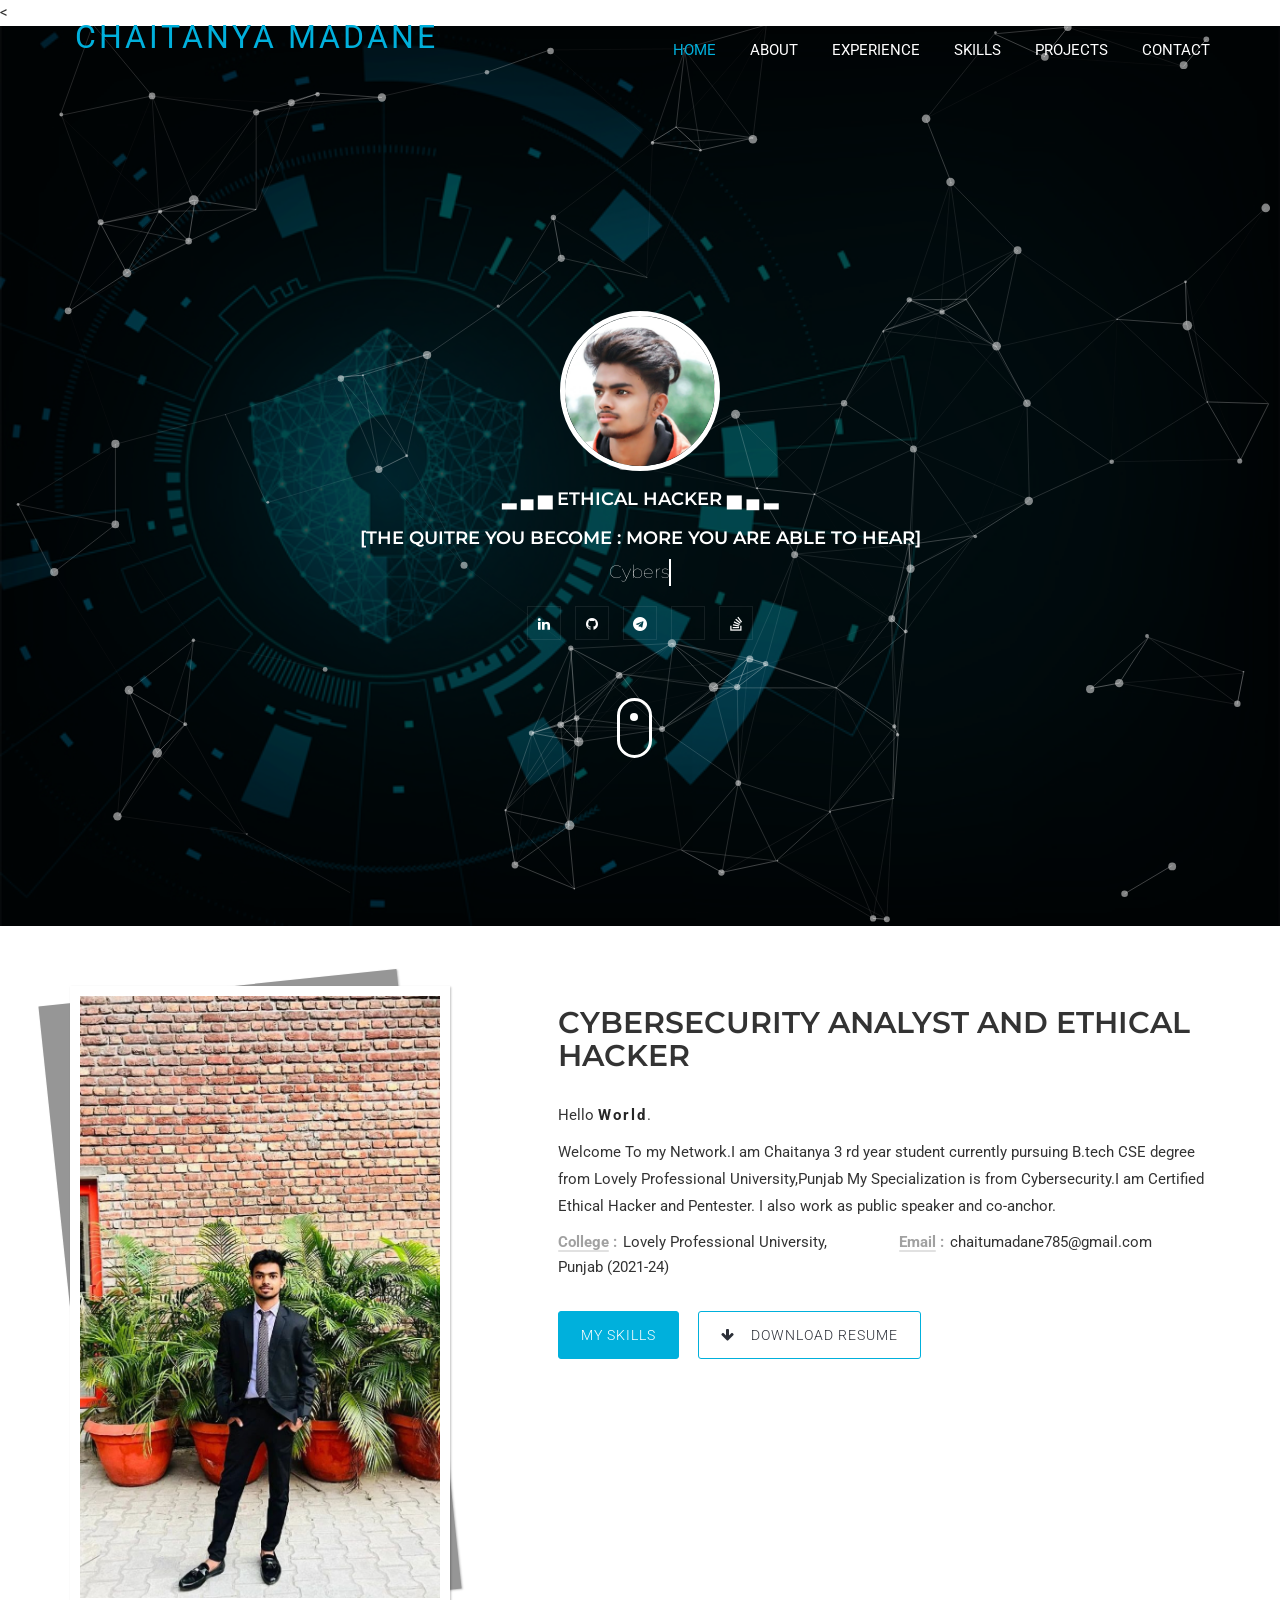
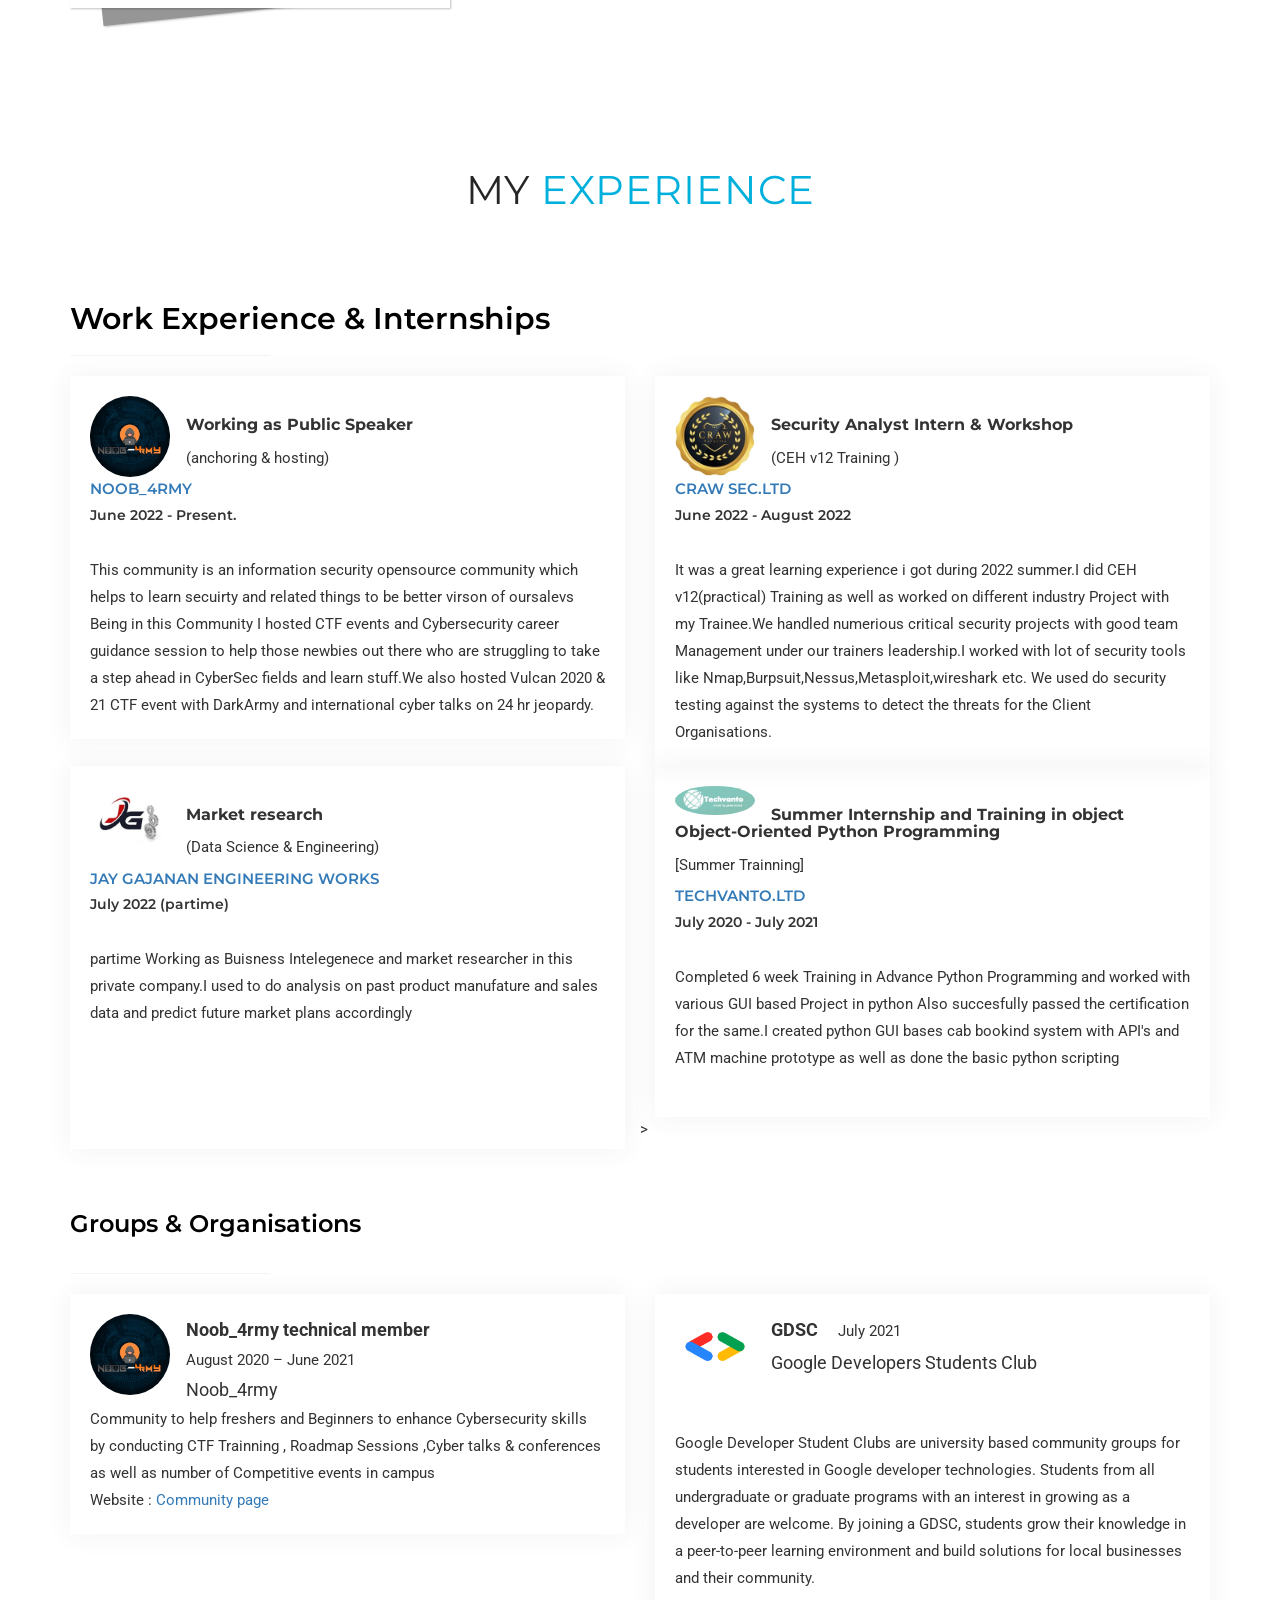
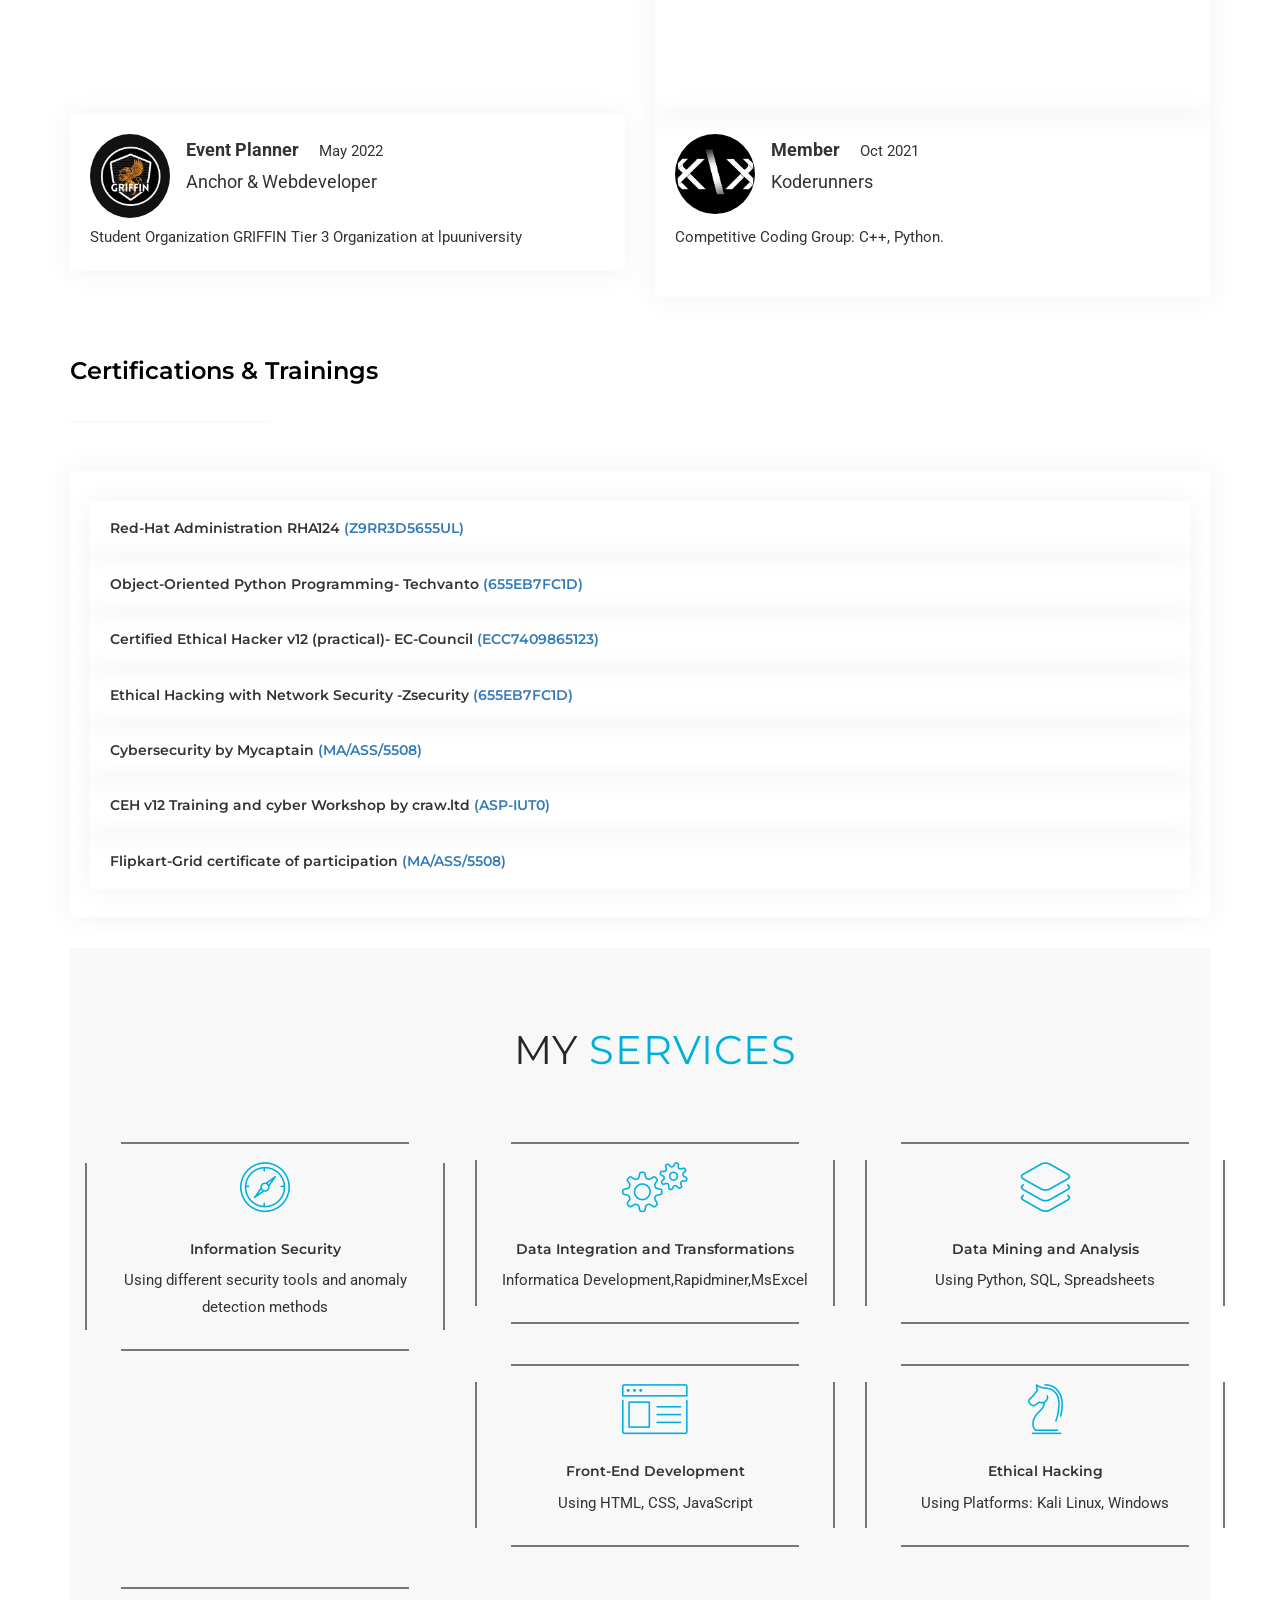
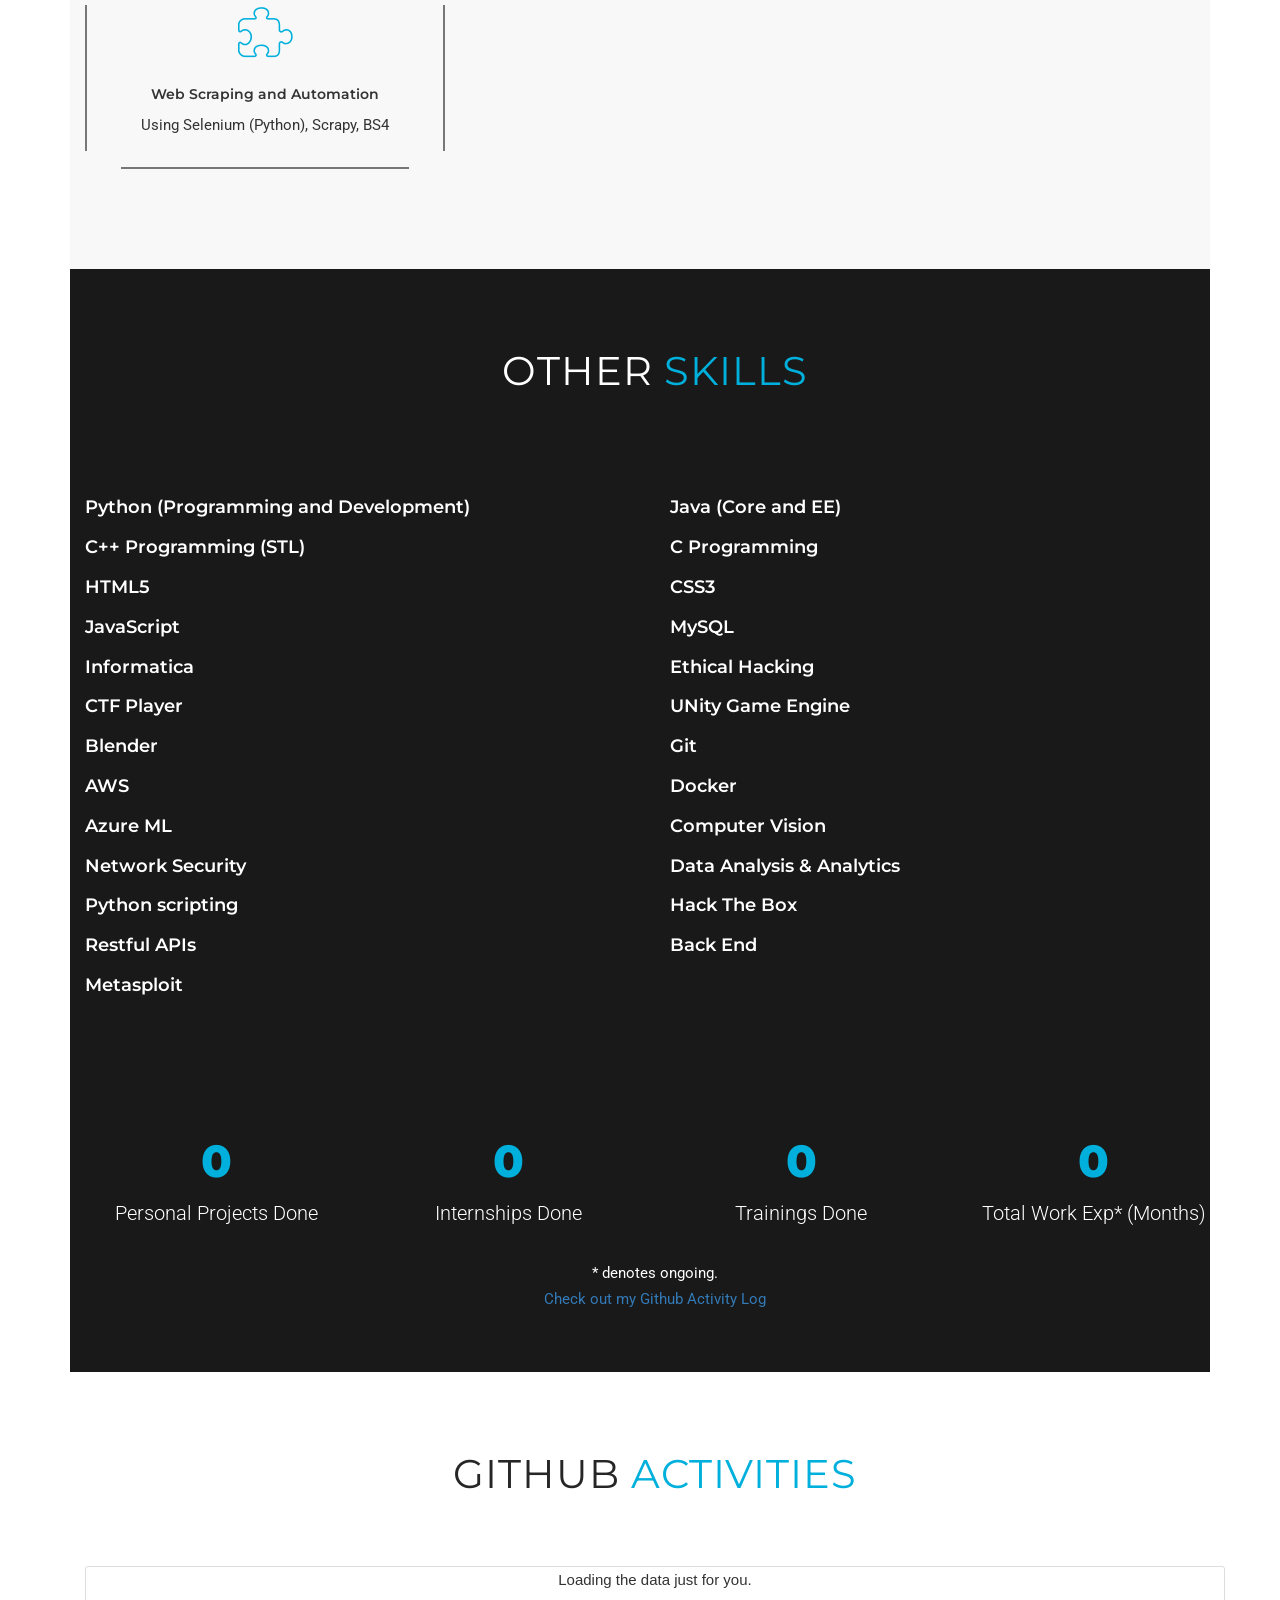
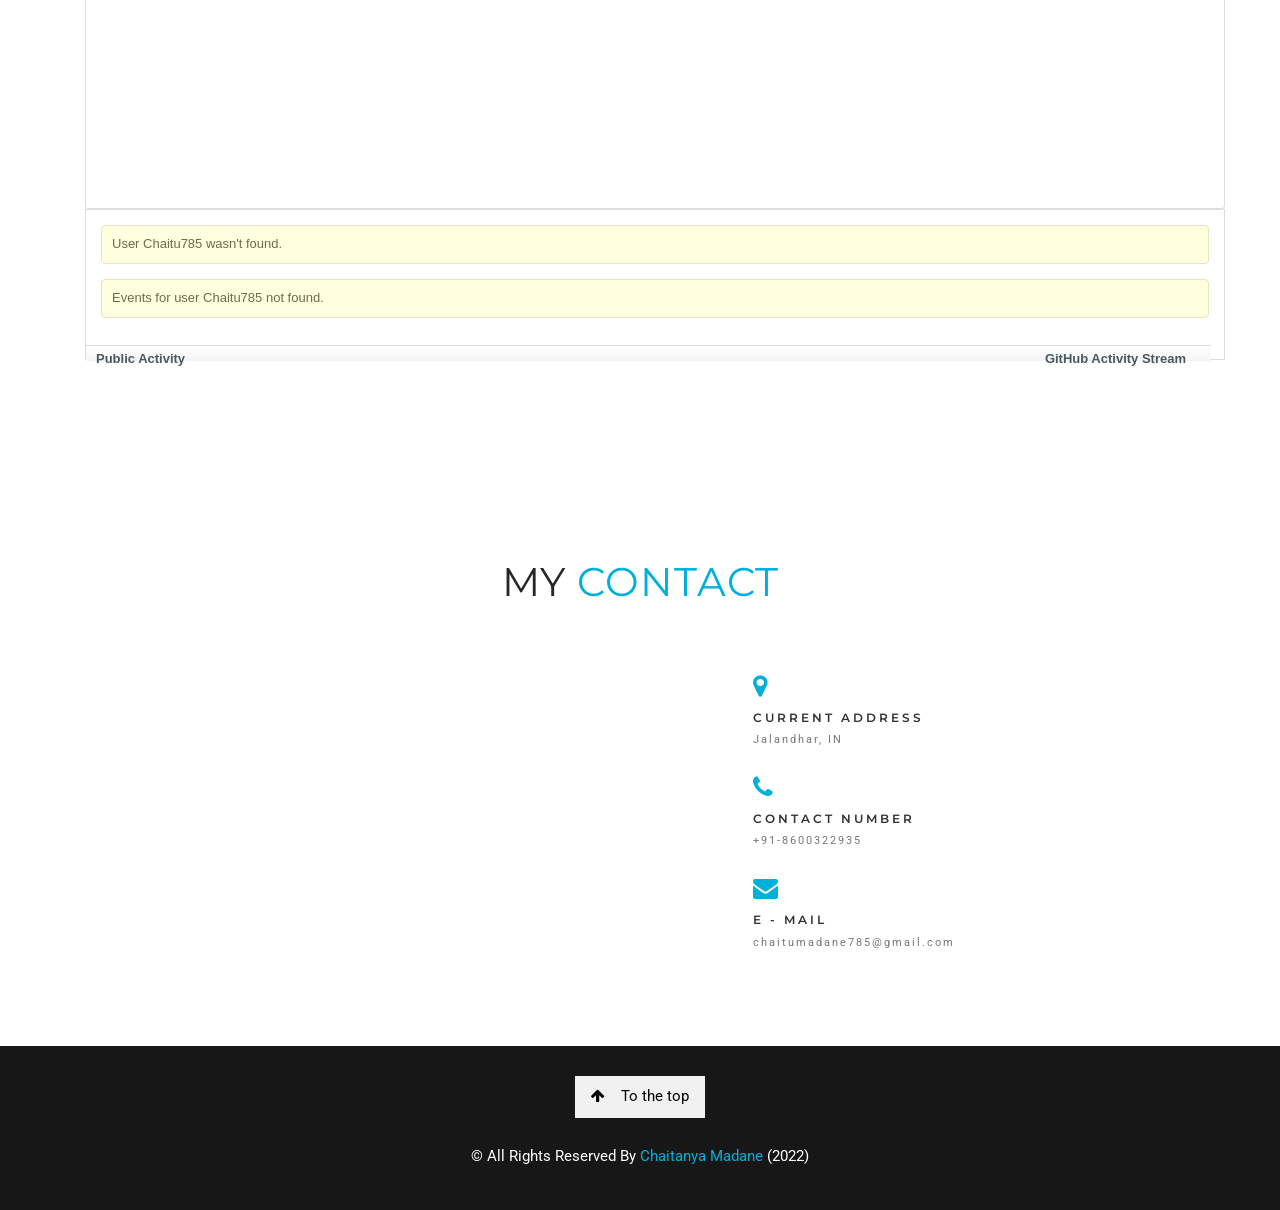
==== commit 9fd25863: "Update index.html" ====
--- a/index.html
+++ b/index.html
@@ -456,7 +456,7 @@
                             <p><span class="w3-large w3-margin-right"><b>Event Planner
                                 </b></span> May 2022
                                 <br>
-                                <span class="w3-large w3-margin-right">Anchor</span>
+                                <span class="w3-large w3-margin-right">Anchor & Webdeveloper </span>
                             </p>
                             <br>
                             <p>Student Organization GRIFFIN
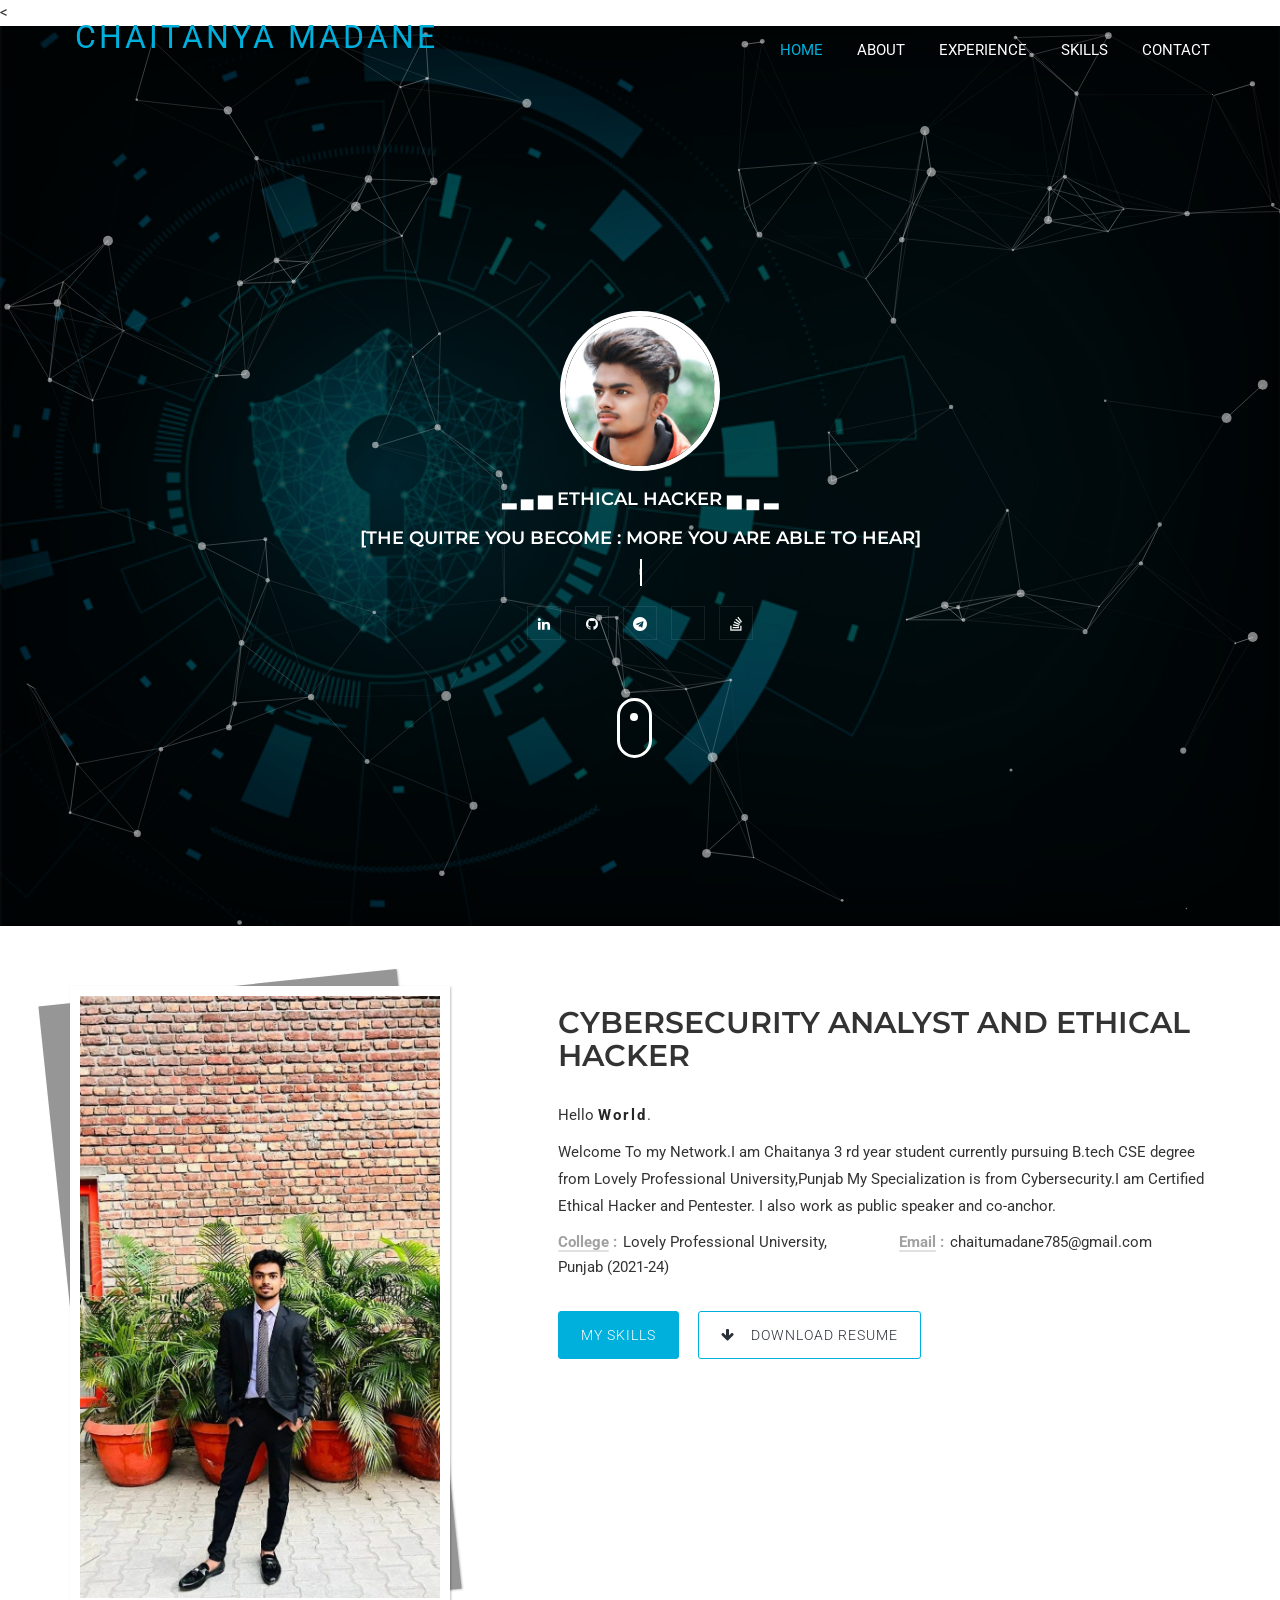
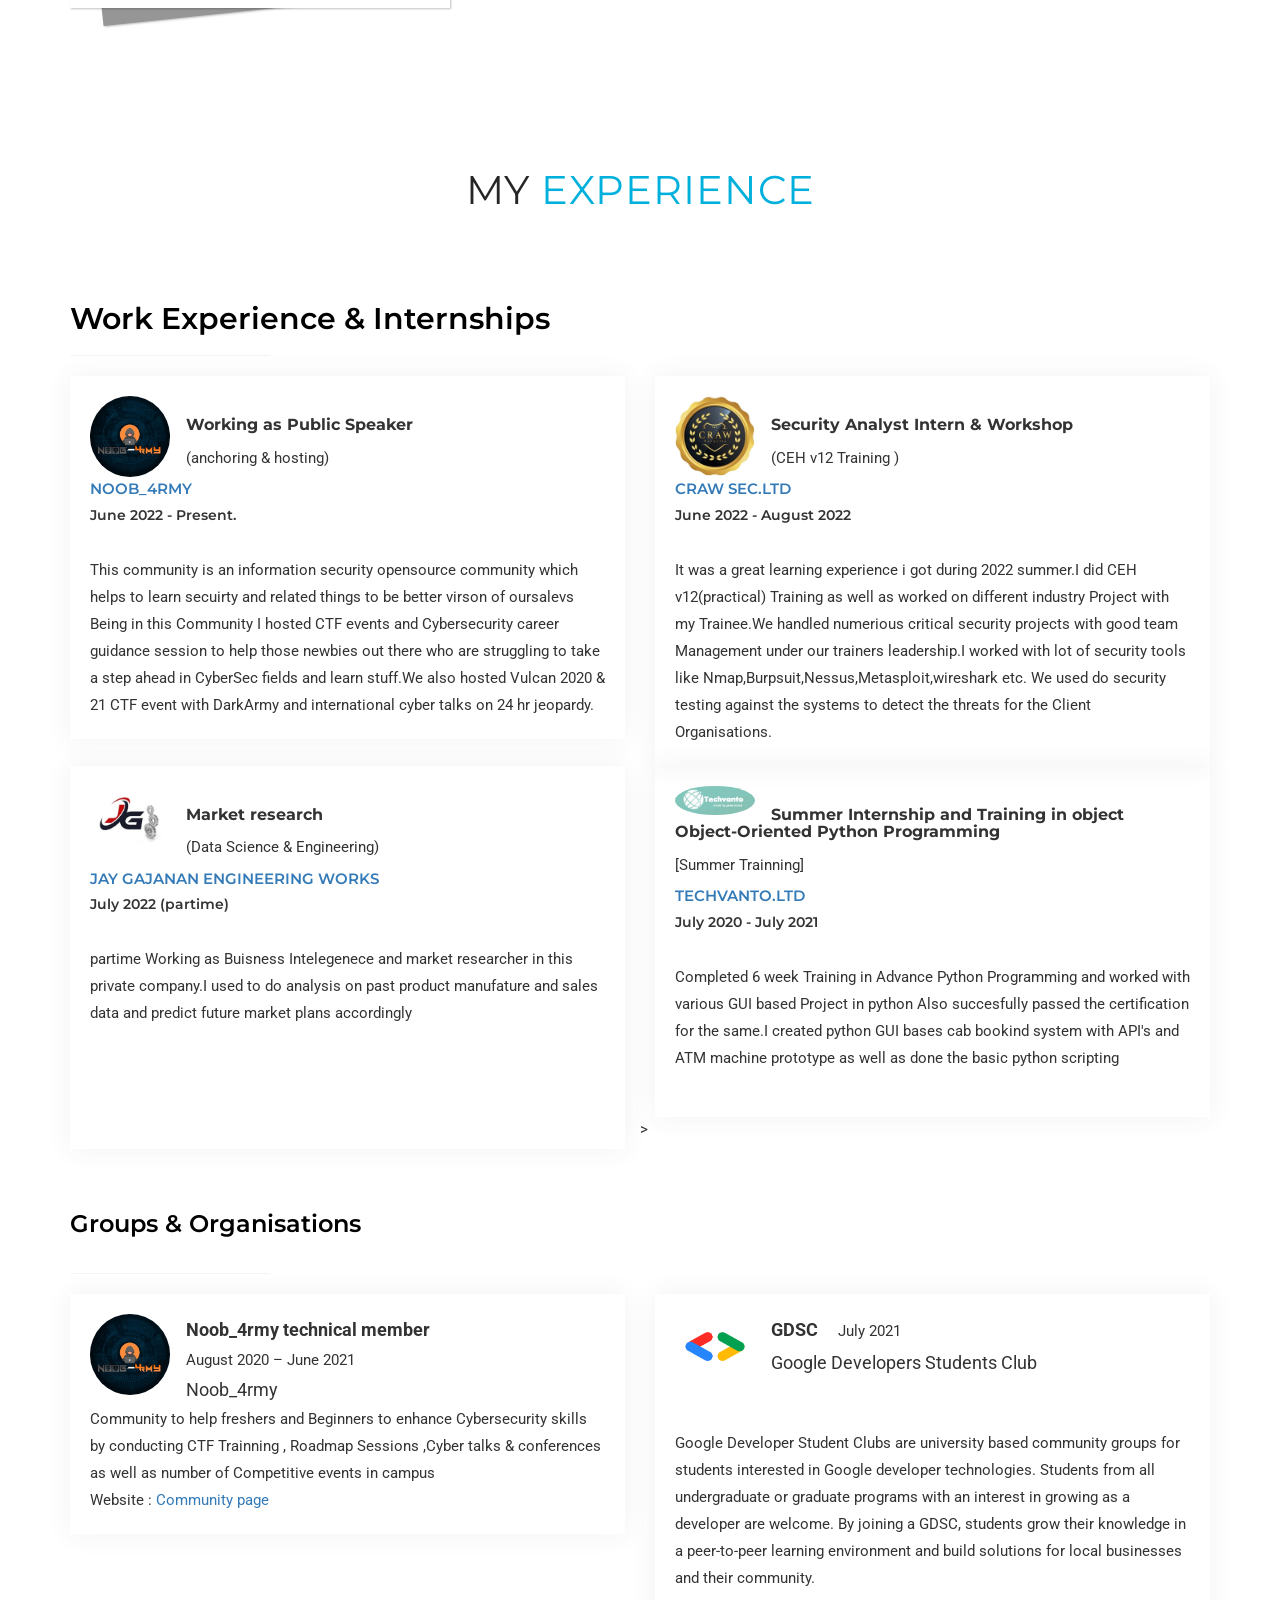
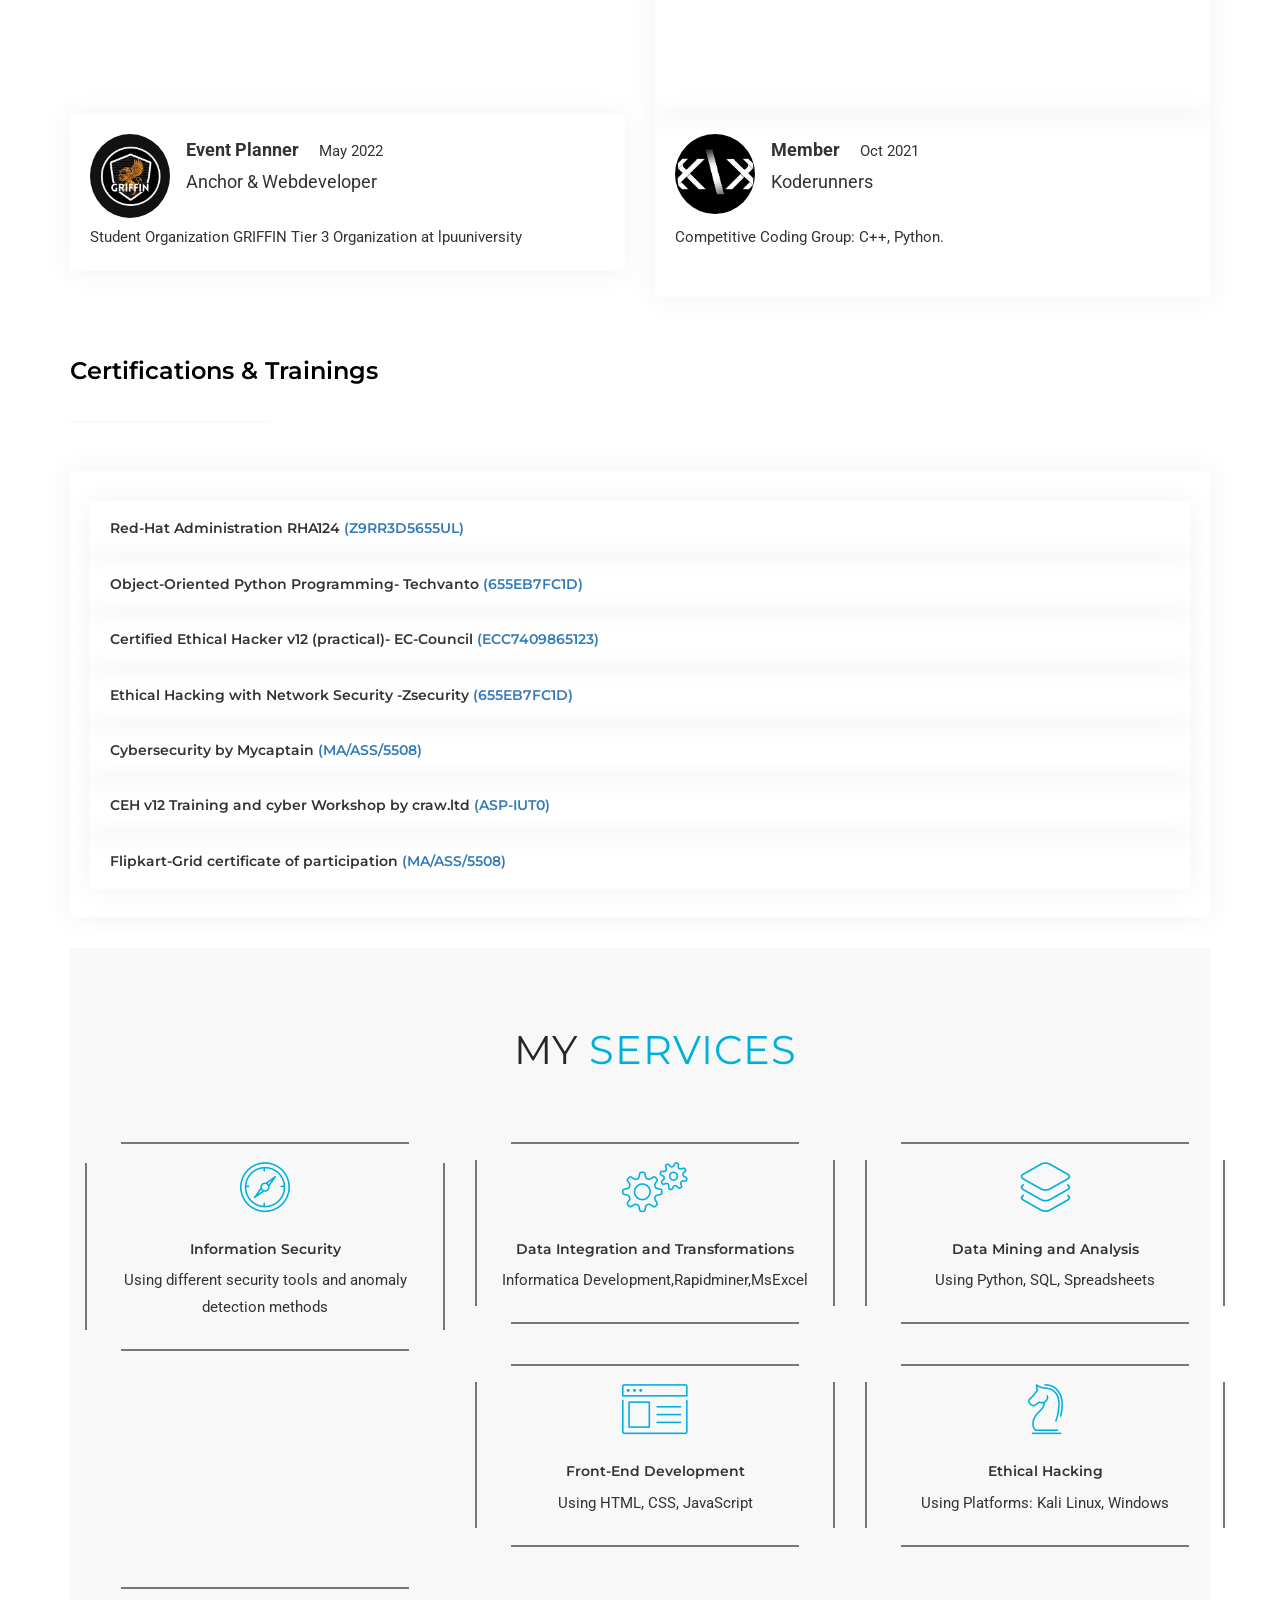
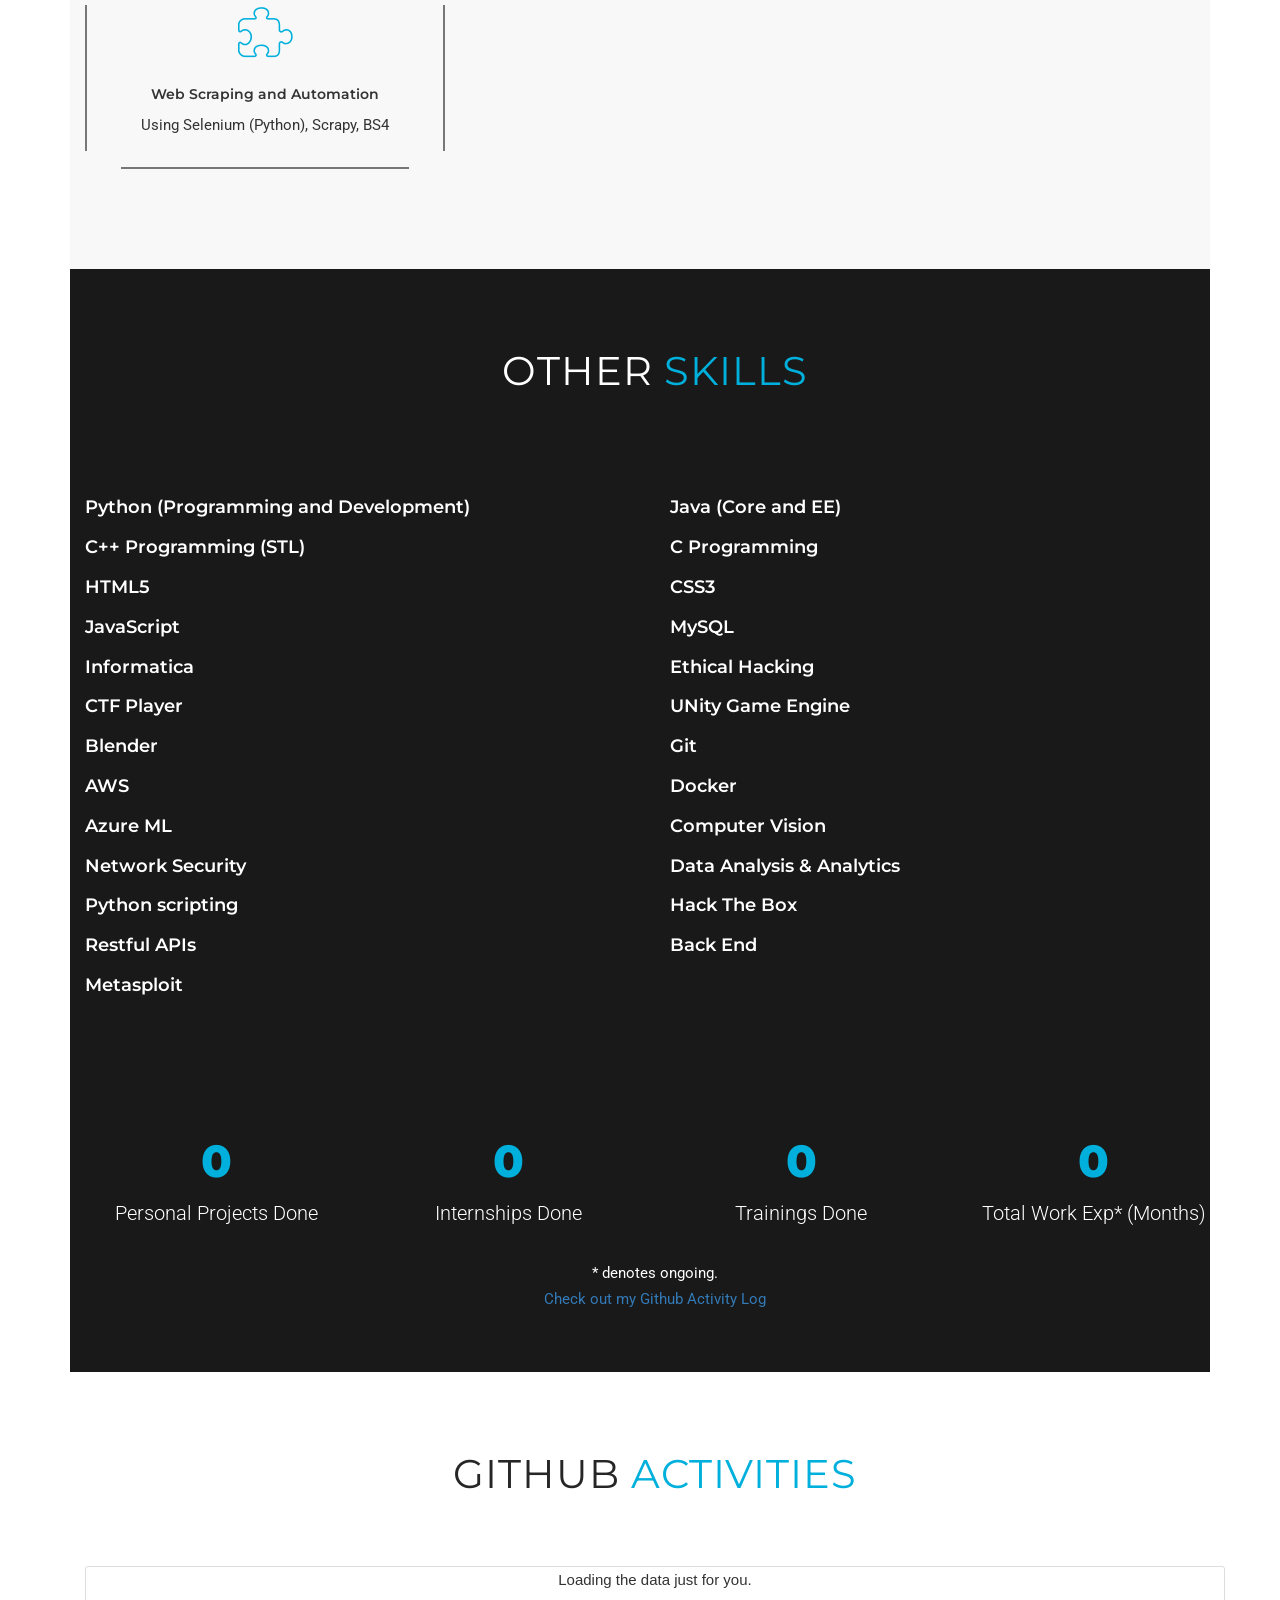
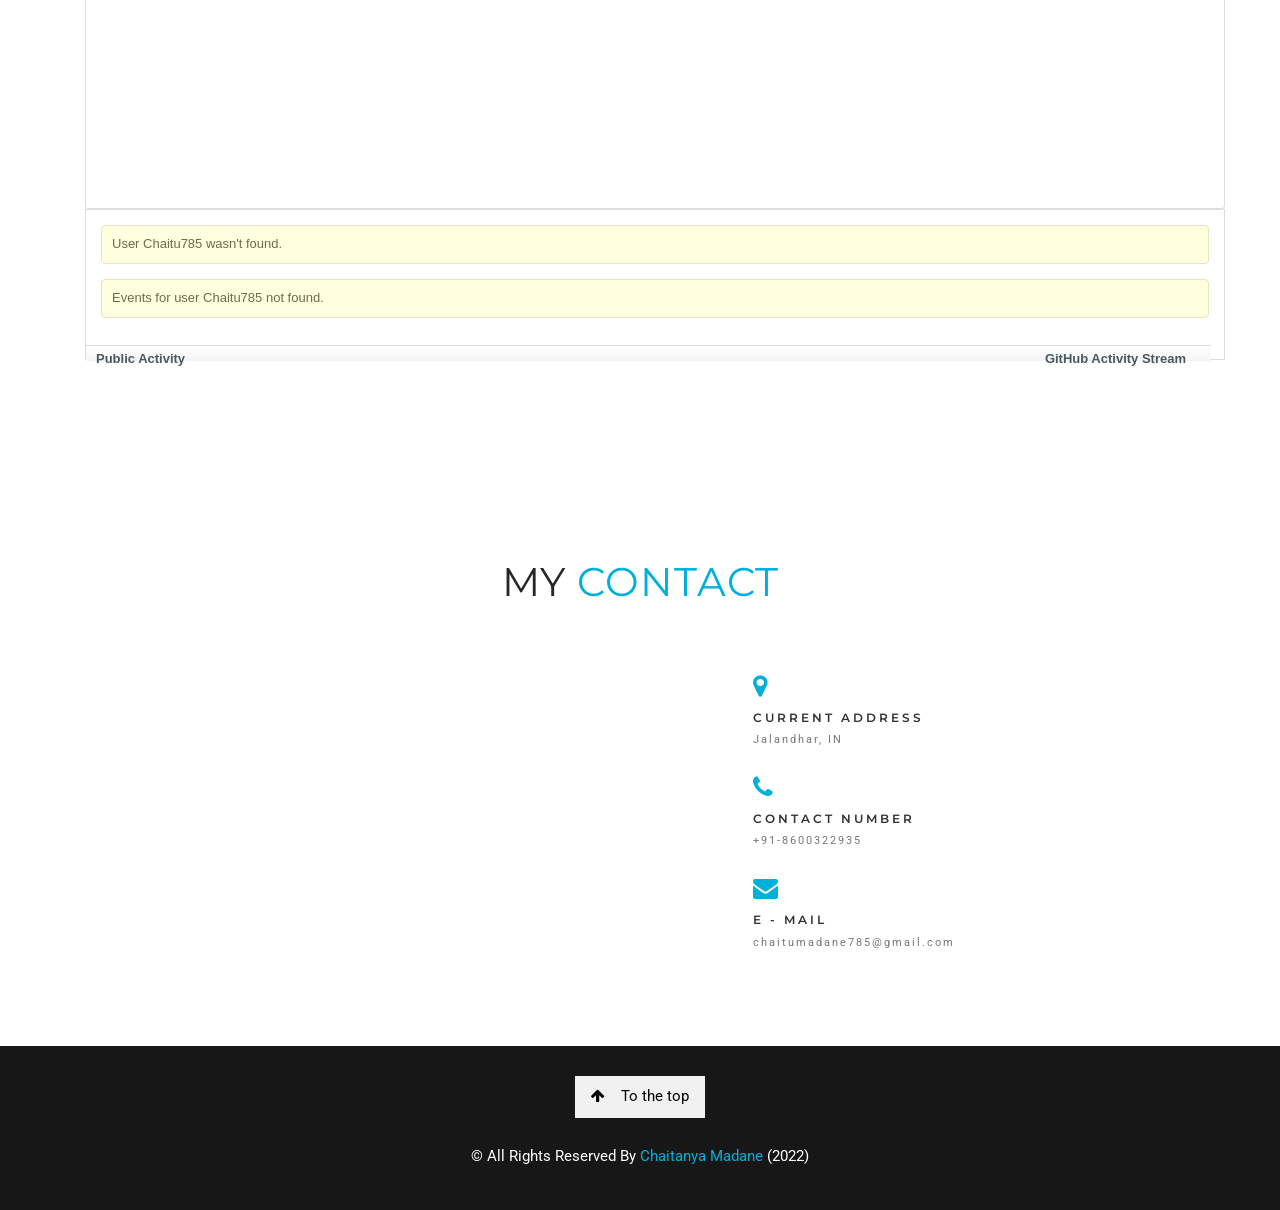
==== commit a14cda94: "Update index.html" ====
--- a/index.html
+++ b/index.html
@@ -163,7 +163,7 @@
                                         <li><a class="smooth-menu" href="#about">About</a></li>
                                         <li><a class="smooth-menu" href="#resume">Experience</a></li>
                                         <li><a class="smooth-menu" href="#services">Skills</a></li>
-                                        <li><a class="smooth-menu" href="#PROJECT">Projects</a></li>
+                                       <!-- <li><a class="smooth-menu" href="#PROJECT">Projects</a></li>-->
                                         <li><a class="smooth-menu" href="#contact">Contact</a></li>
                                     </ul>
                                 </nav>
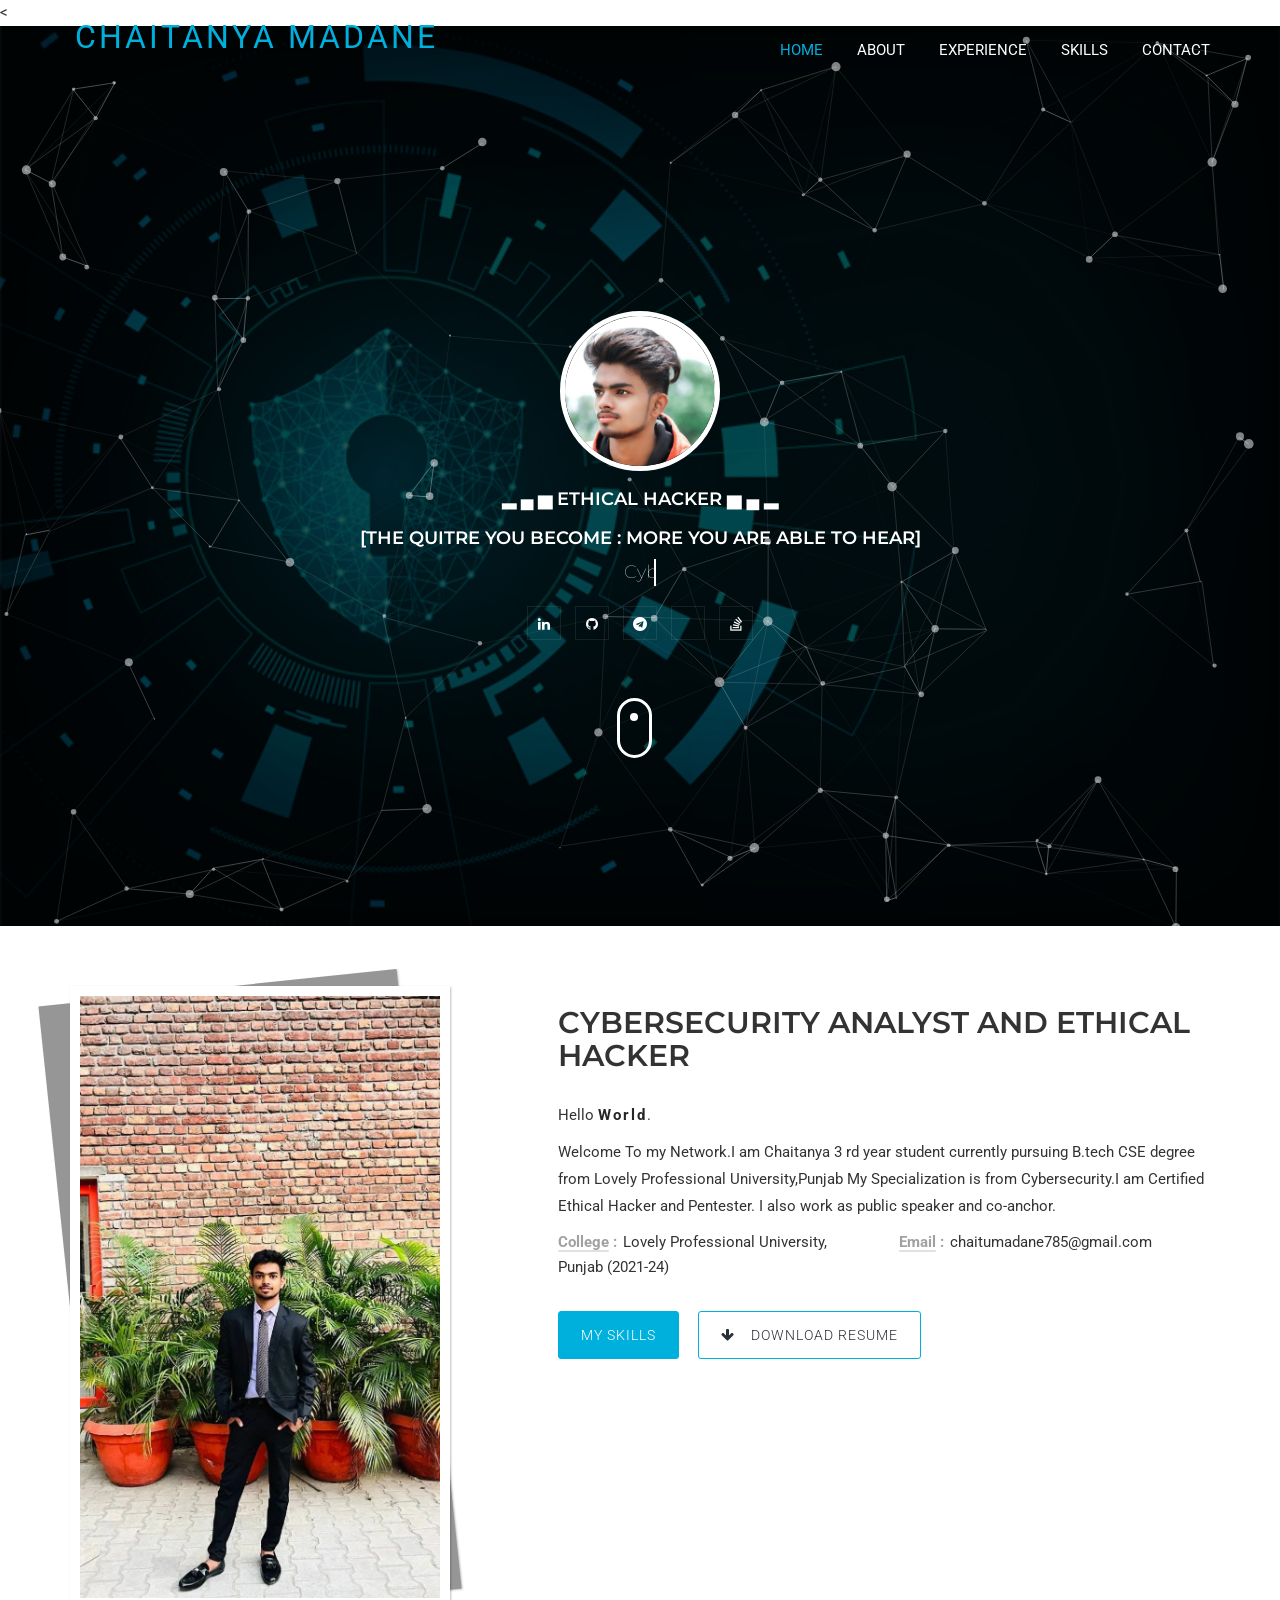
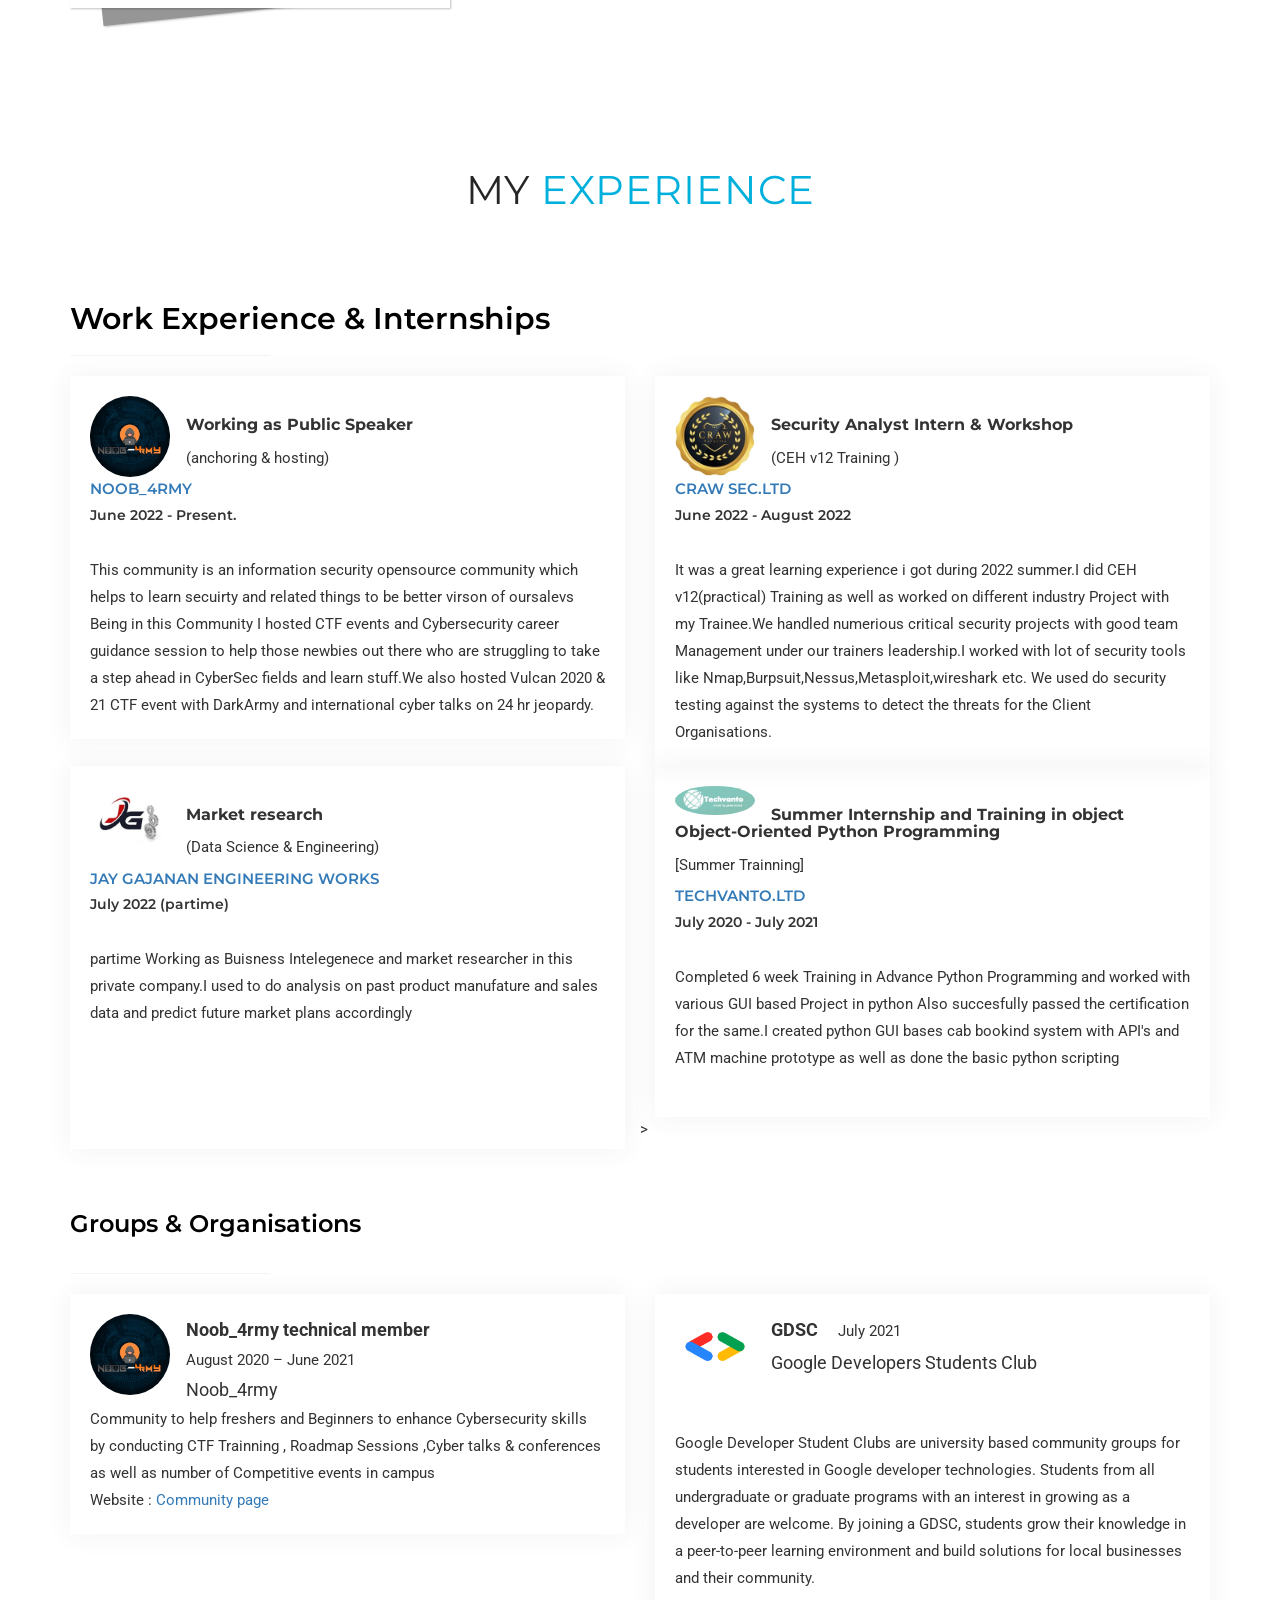
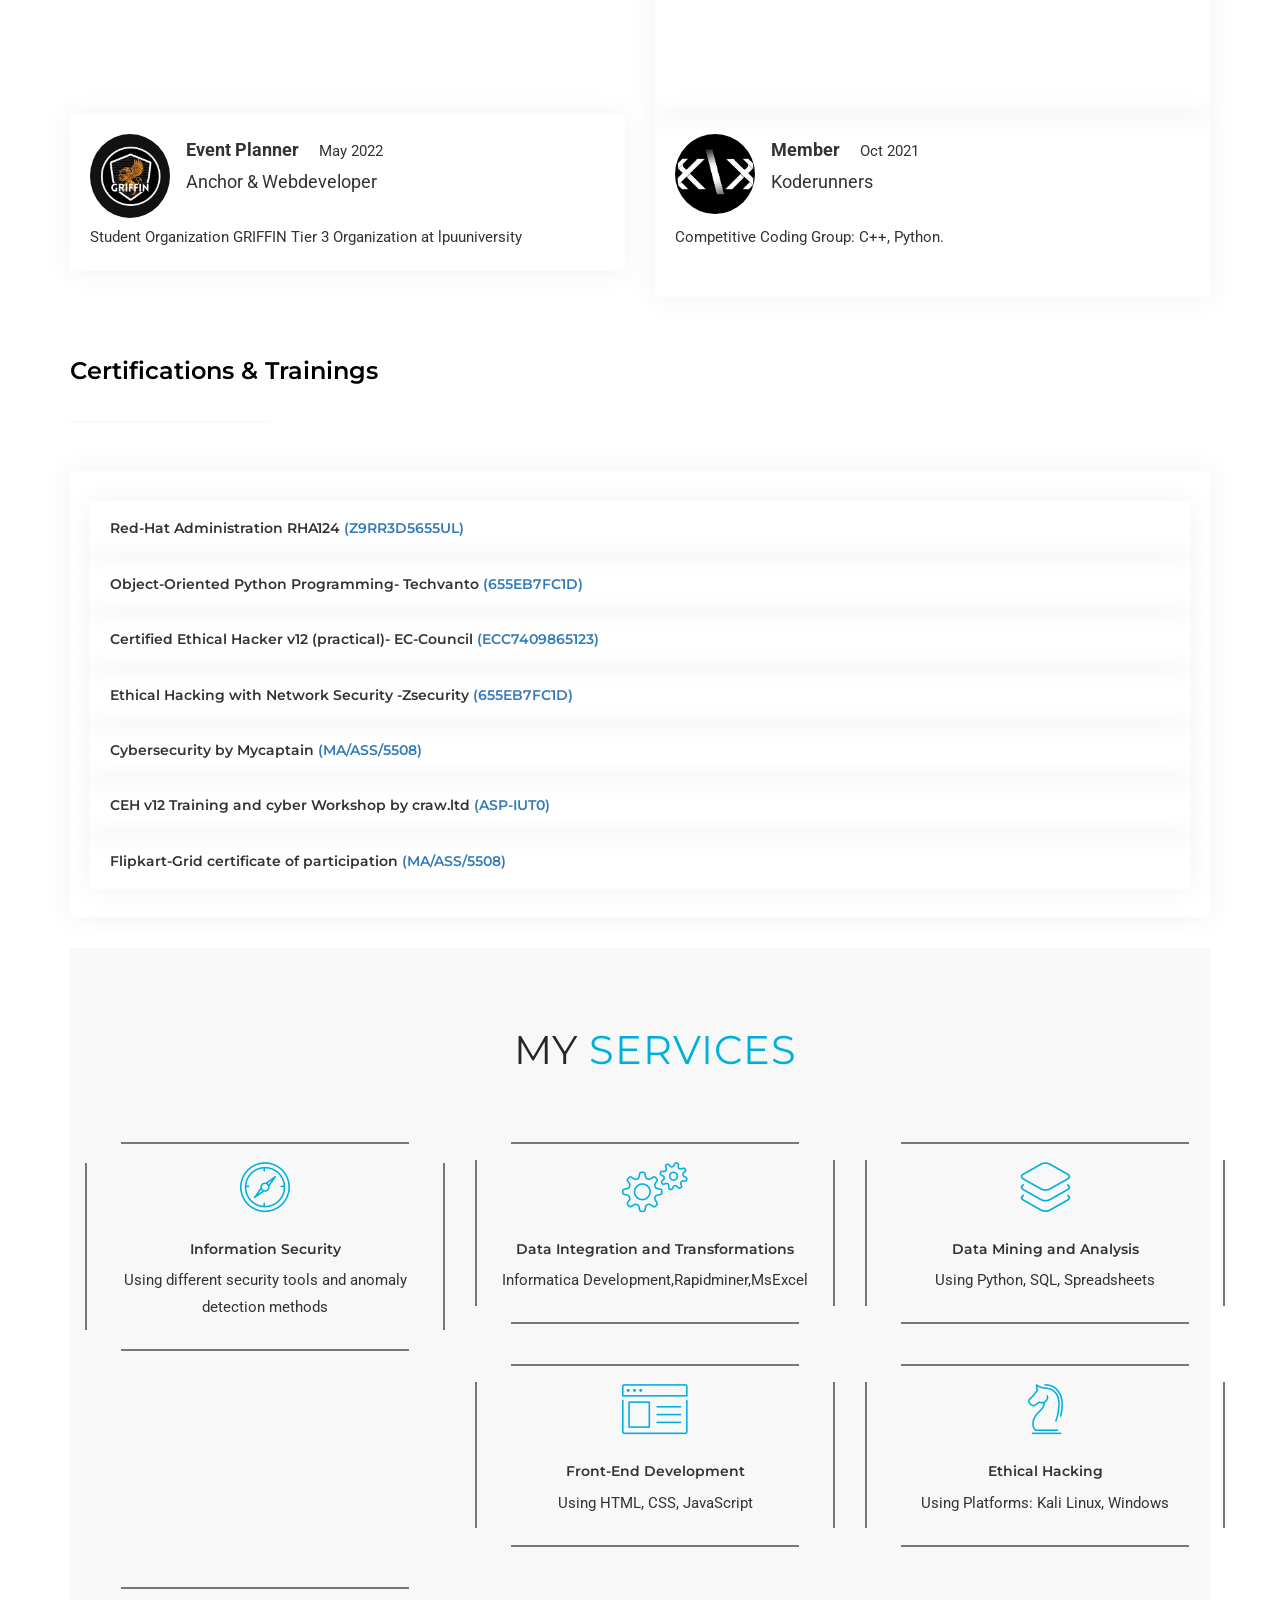
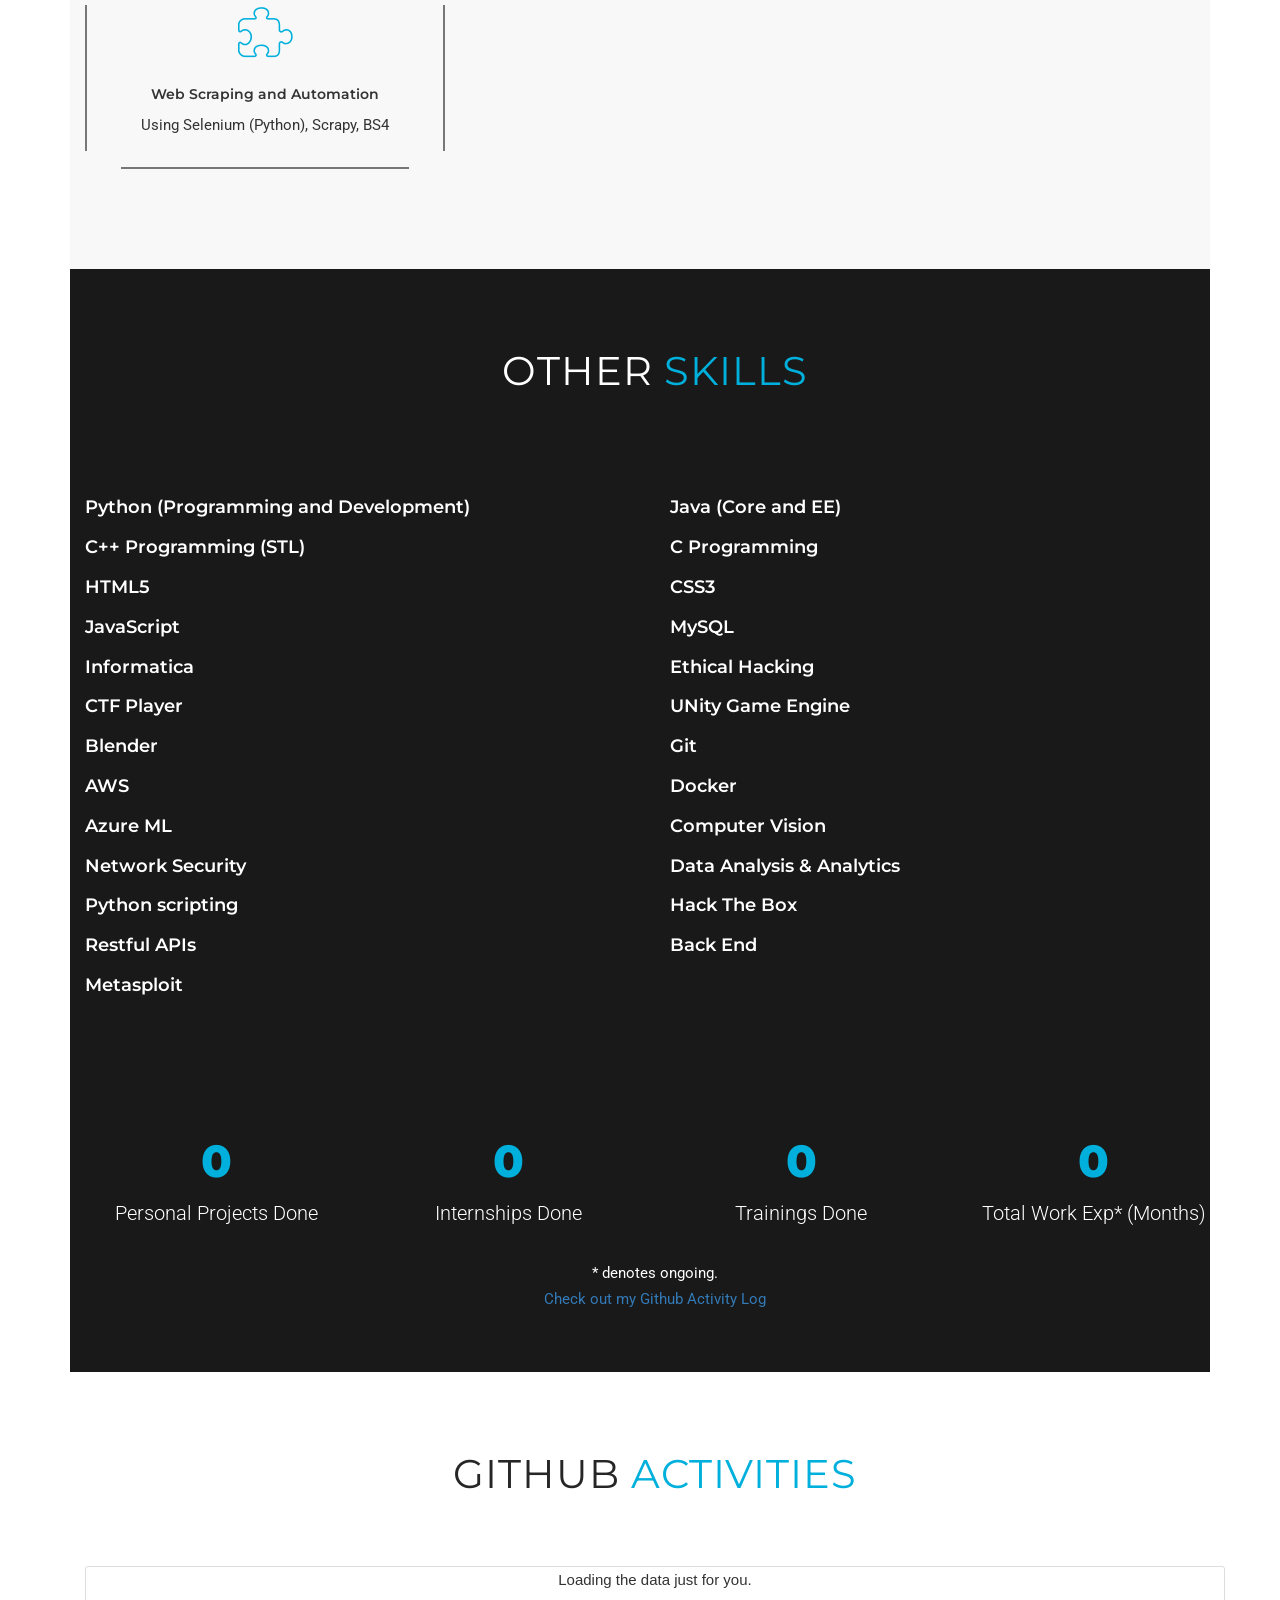
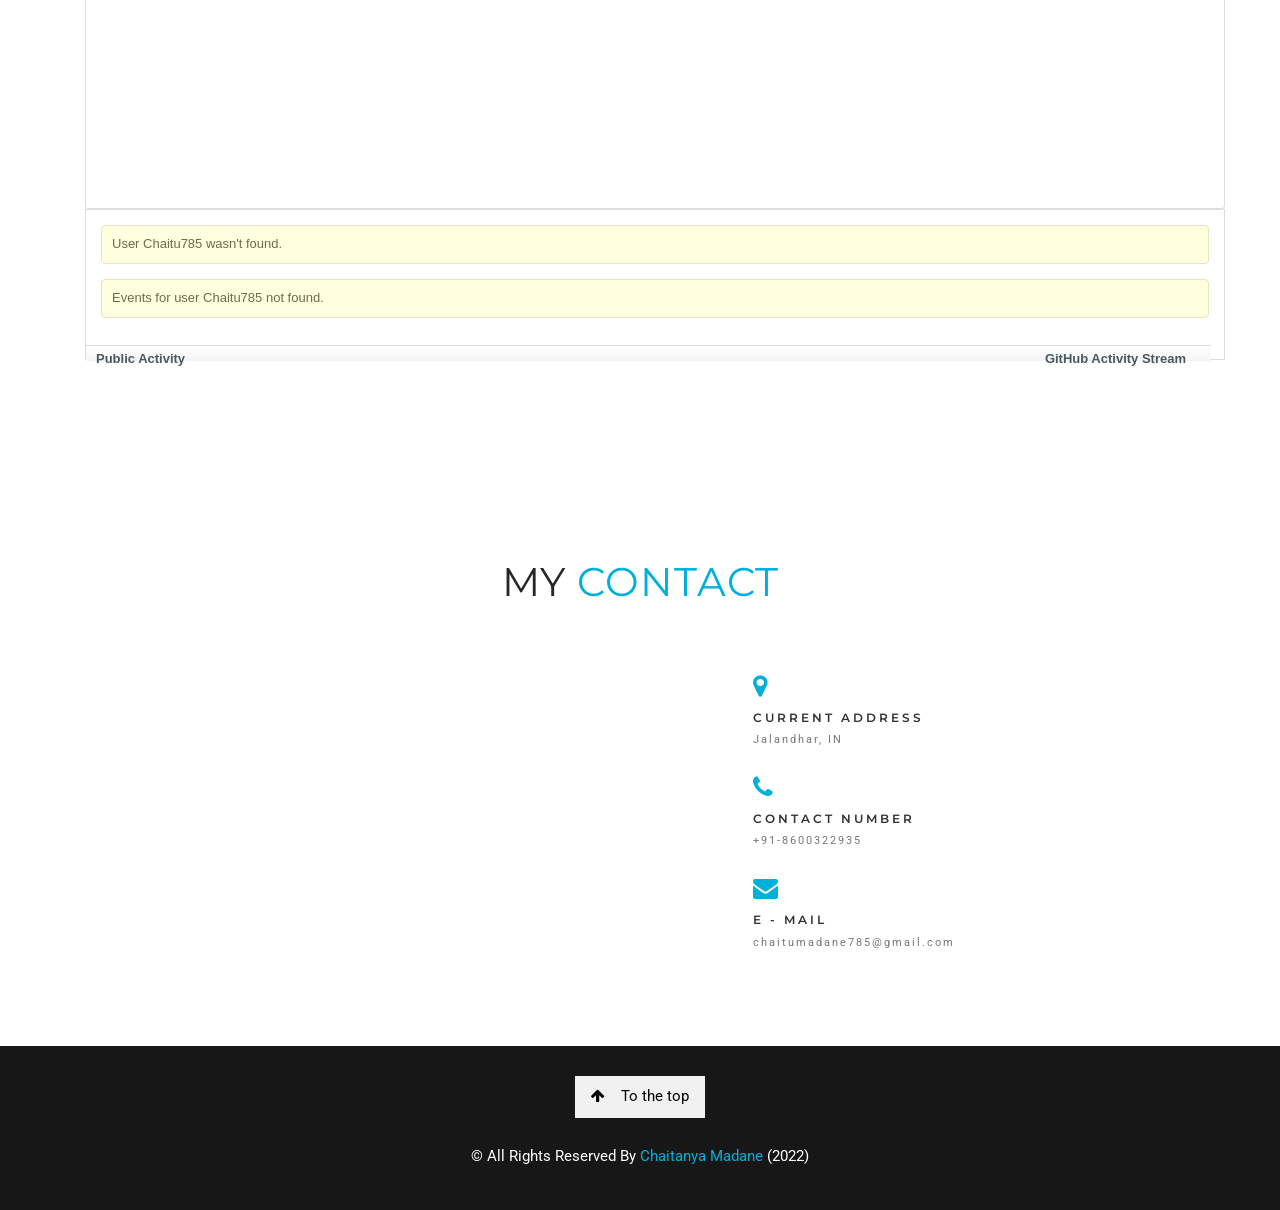
==== commit ddec7002: "Update index.html" ====
--- a/index.html
+++ b/index.html
@@ -288,7 +288,7 @@
 
 
                         <a href="#skills-bd" class="skill-btn btn-a">my skills</a>
-                        <a href="https://drive.google.com/file/d/1qNdix25ztCuI0t83SrkByBM5DSROSPj_/view?usp=share_link"
+                        <a href="https://drive.google.com/file/d/19S0I_ZtxzTAin7oykZzNBrop0HSarL-n/view?usp=share_link"
                             target="_blank" class="down-btn btn-a" download><i
                                 class="fa fa-arrow-down w3-margin-right"></i>Download Resume</a>
                     </div>
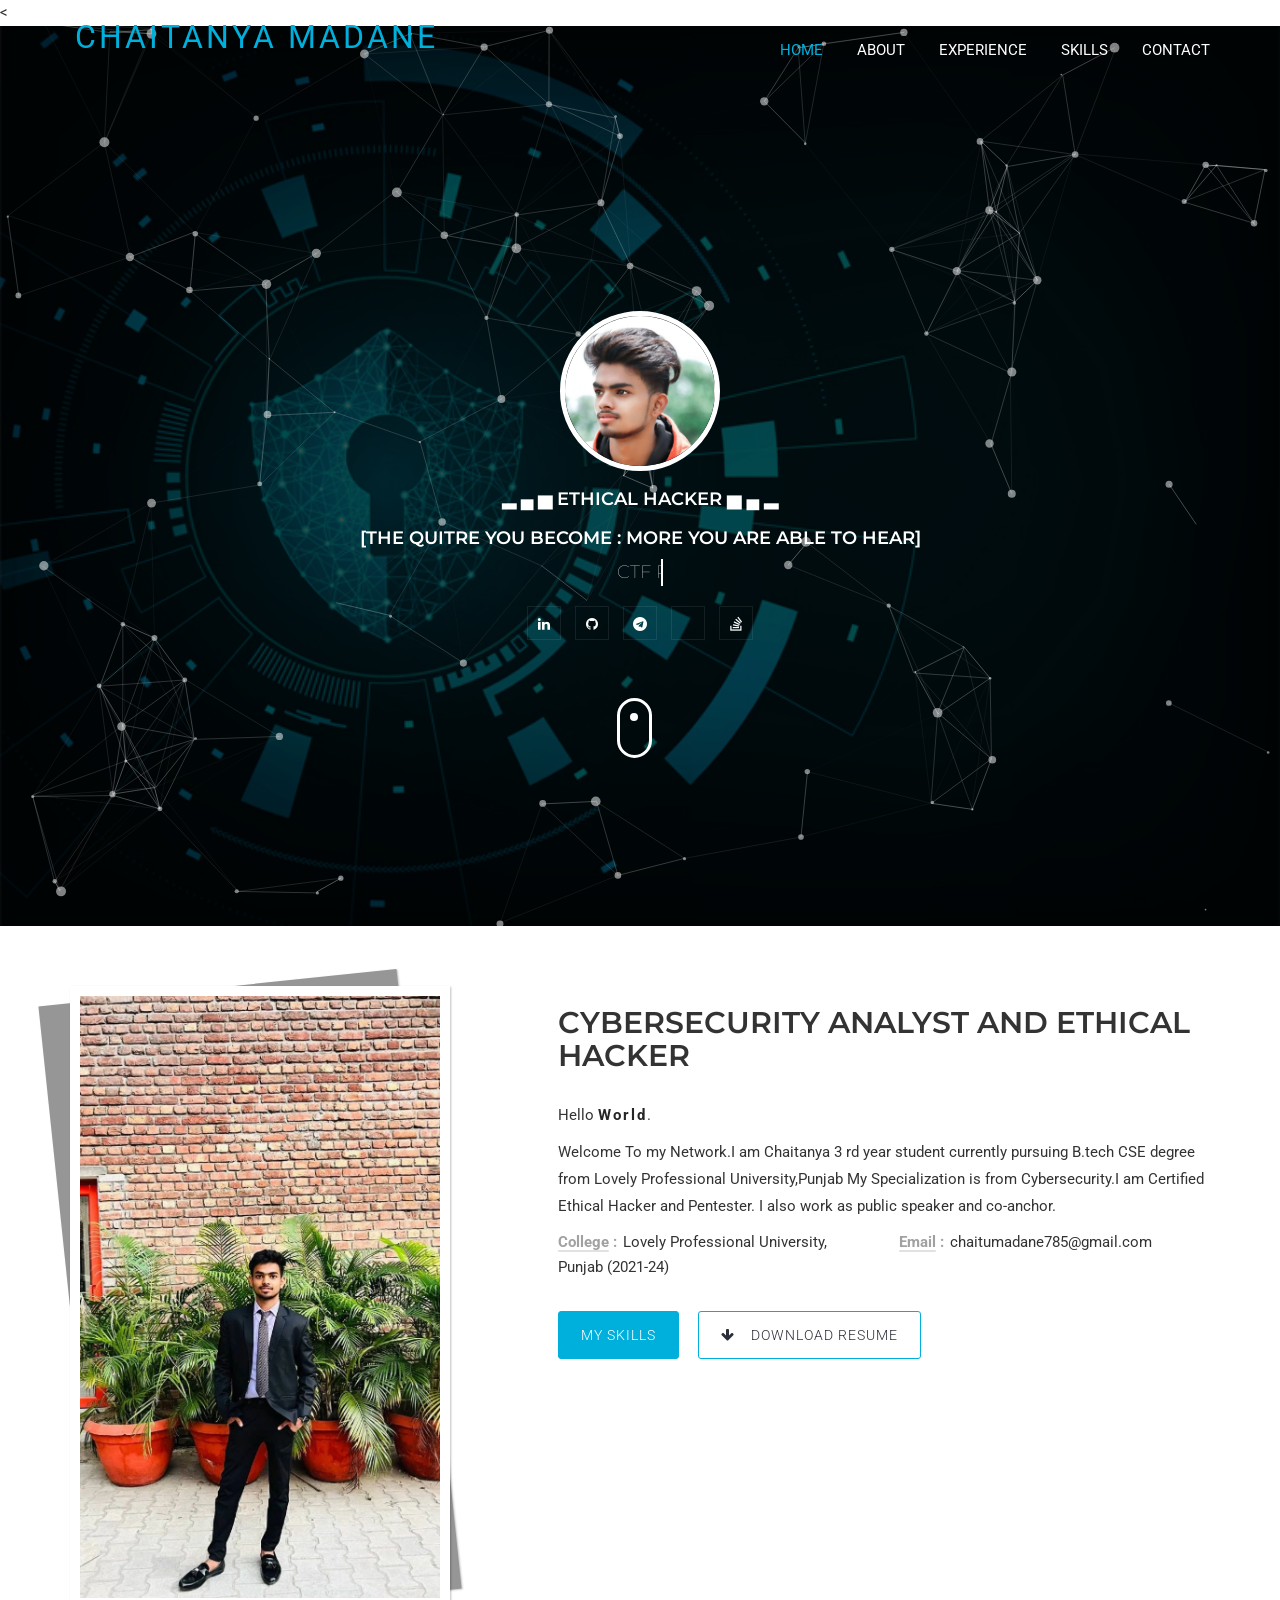
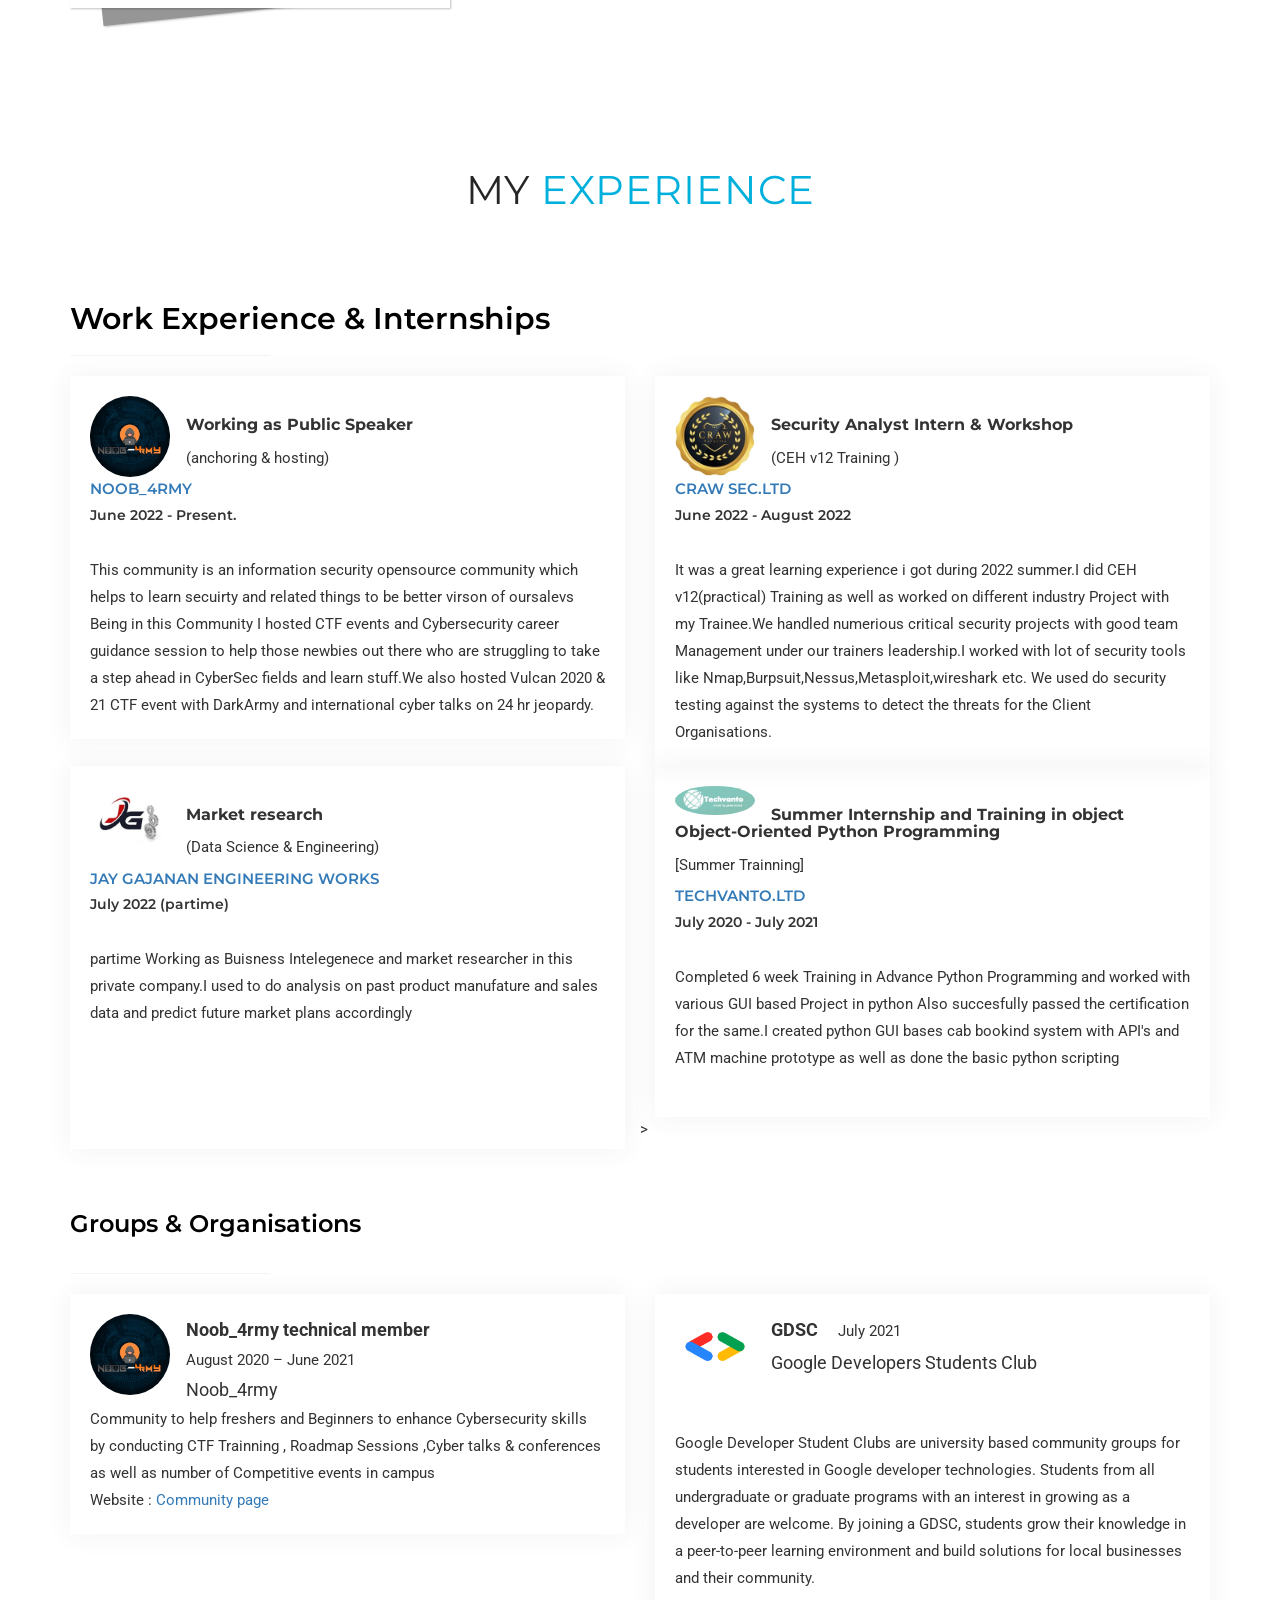
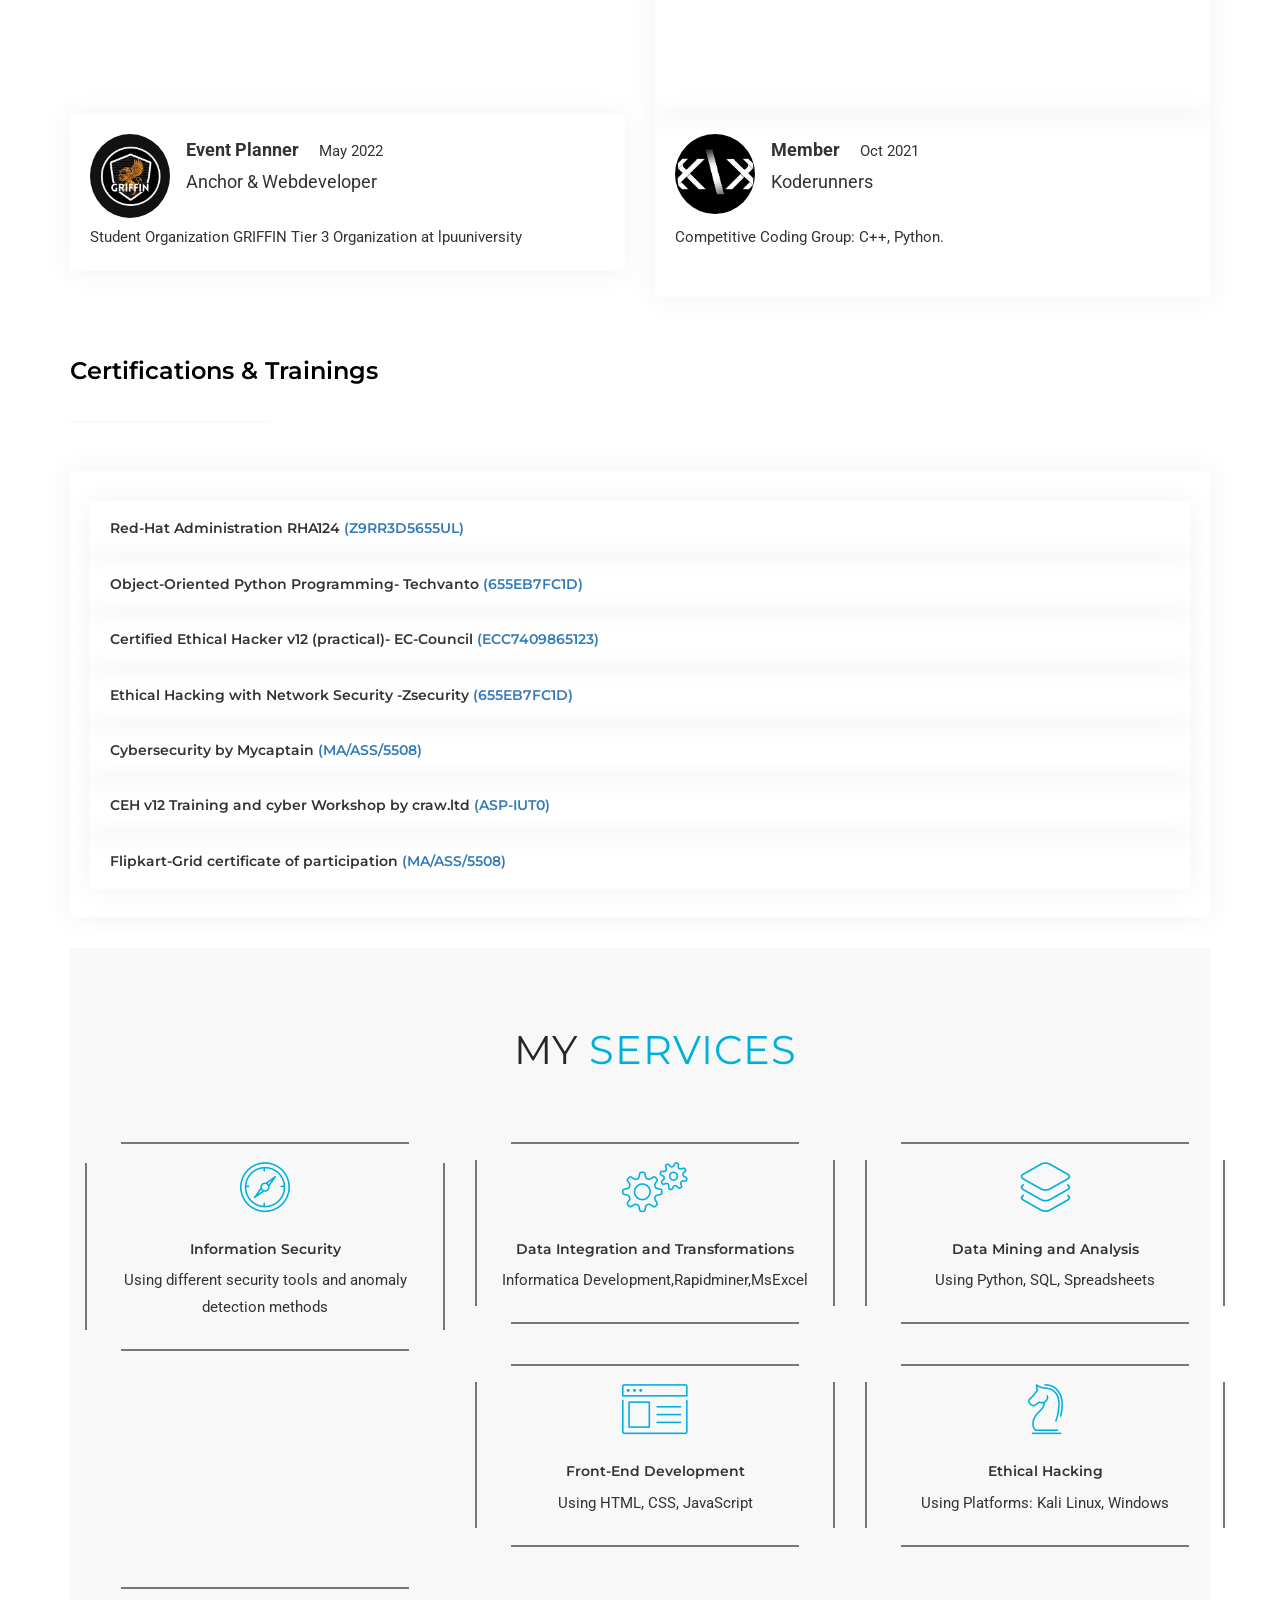
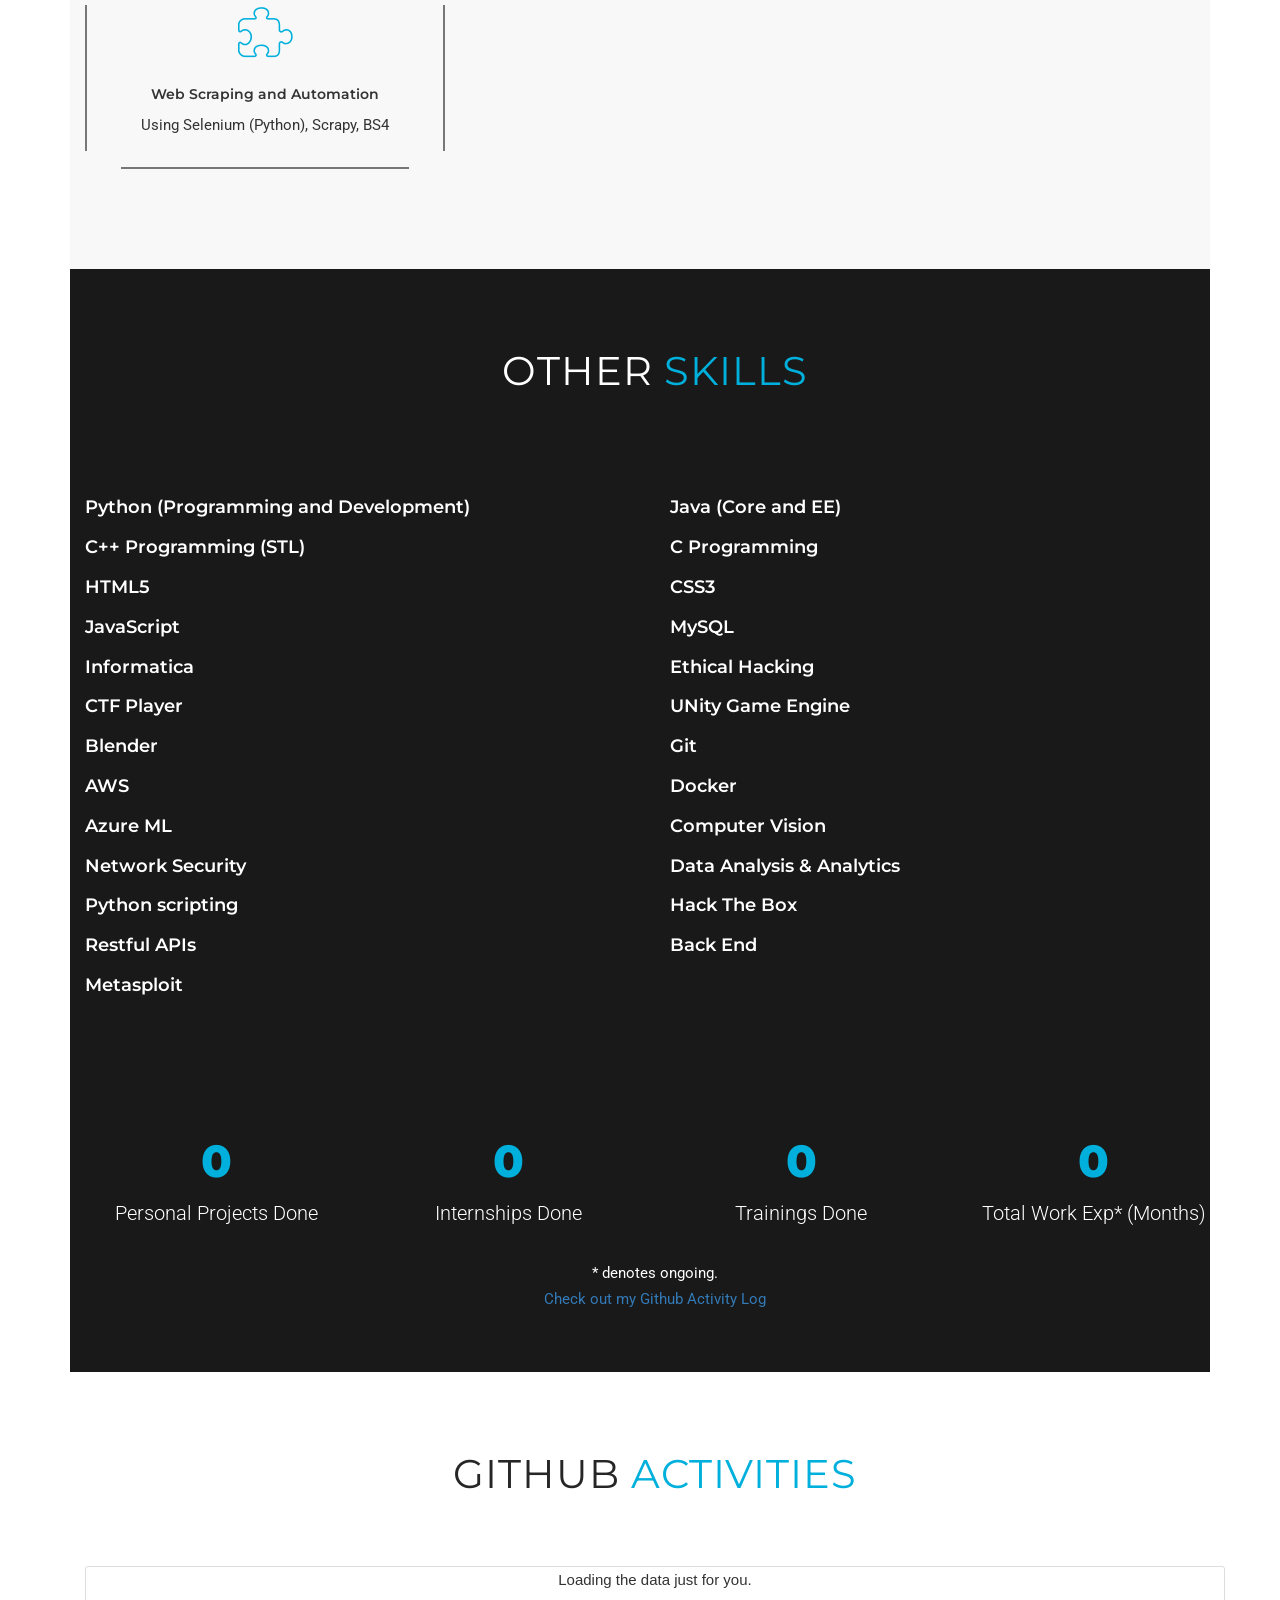
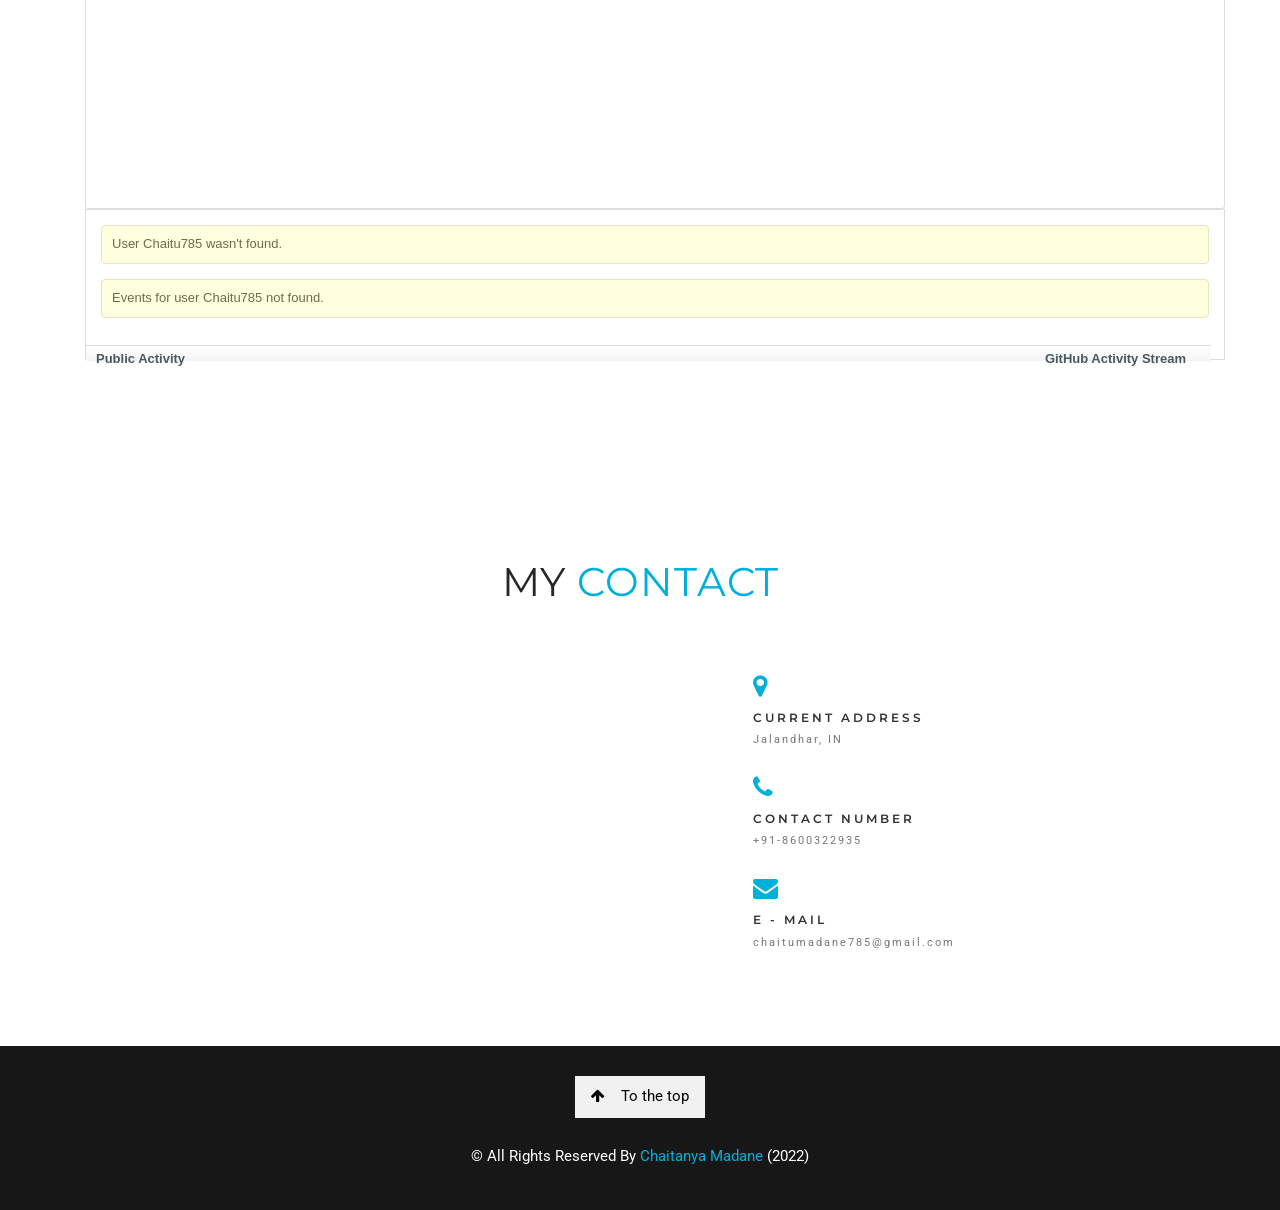
==== commit 3f618ea6: "Update index.html" ====
--- a/index.html
+++ b/index.html
@@ -497,7 +497,7 @@
                                 href="https://drive.google.com/file/d/10SpAq3S9CvVCjjrC_6Fr40NNpWNWLfvW/view?usp=share_link" target="_blank"
                                 class="w3-hover-text-green">(655EB7FC1D)</a></li>
                         <li>Certified Ethical Hacker v12 (practical)- EC-Council <a
-                                href="xyz"
+                                href="https://drive.google.com/file/d/1kxigat1Ycx8L3LEjJYSIZzF821ECJrjL/view?usp=share_link"
                                 target="_blank" class="w3-hover-text-green">(ECC7409865123)</a></li>
                         <li>Ethical Hacking with Network Security -Zsecurity <a
                                 href="https://drive.google.com/file/d/1viLJc1IJc0orSJMKvwLoVIq7fLMSstX1/view?usp=share_link" target="_blank"
@@ -506,7 +506,7 @@
                                 href="https://drive.google.com/file/d/1znbCmPNtQ-Al5rogNMq9BBNnfvL68hty/view?usp=share_link"
                                 target="_blank" class="w3-hover-text-green">(MA/ASS/5508)</a></li>
                        <li>CEH v12 Training and cyber Workshop by craw.ltd <a
-                                    href="https://drive.google.com/file/d/1znbCmPNtQ-Al5rogNMq9BBNnfvL68hty/view?usp=share_link"
+                                    href="https://drive.google.com/file/d/1O4FLhhzNtX3jN8pEnQAaYXfsxU3RSIWn/view?usp=share_link"
                                     target="_blank" class="w3-hover-text-green">(ASP-IUT0)</a></li>
                         <li>Flipkart-Grid certificate of participation  <a
                                         href="https://drive.google.com/file/d/11cw_v9labgifiiWQeWuHzHdtwqvL-9s1/view?usp=share_link"
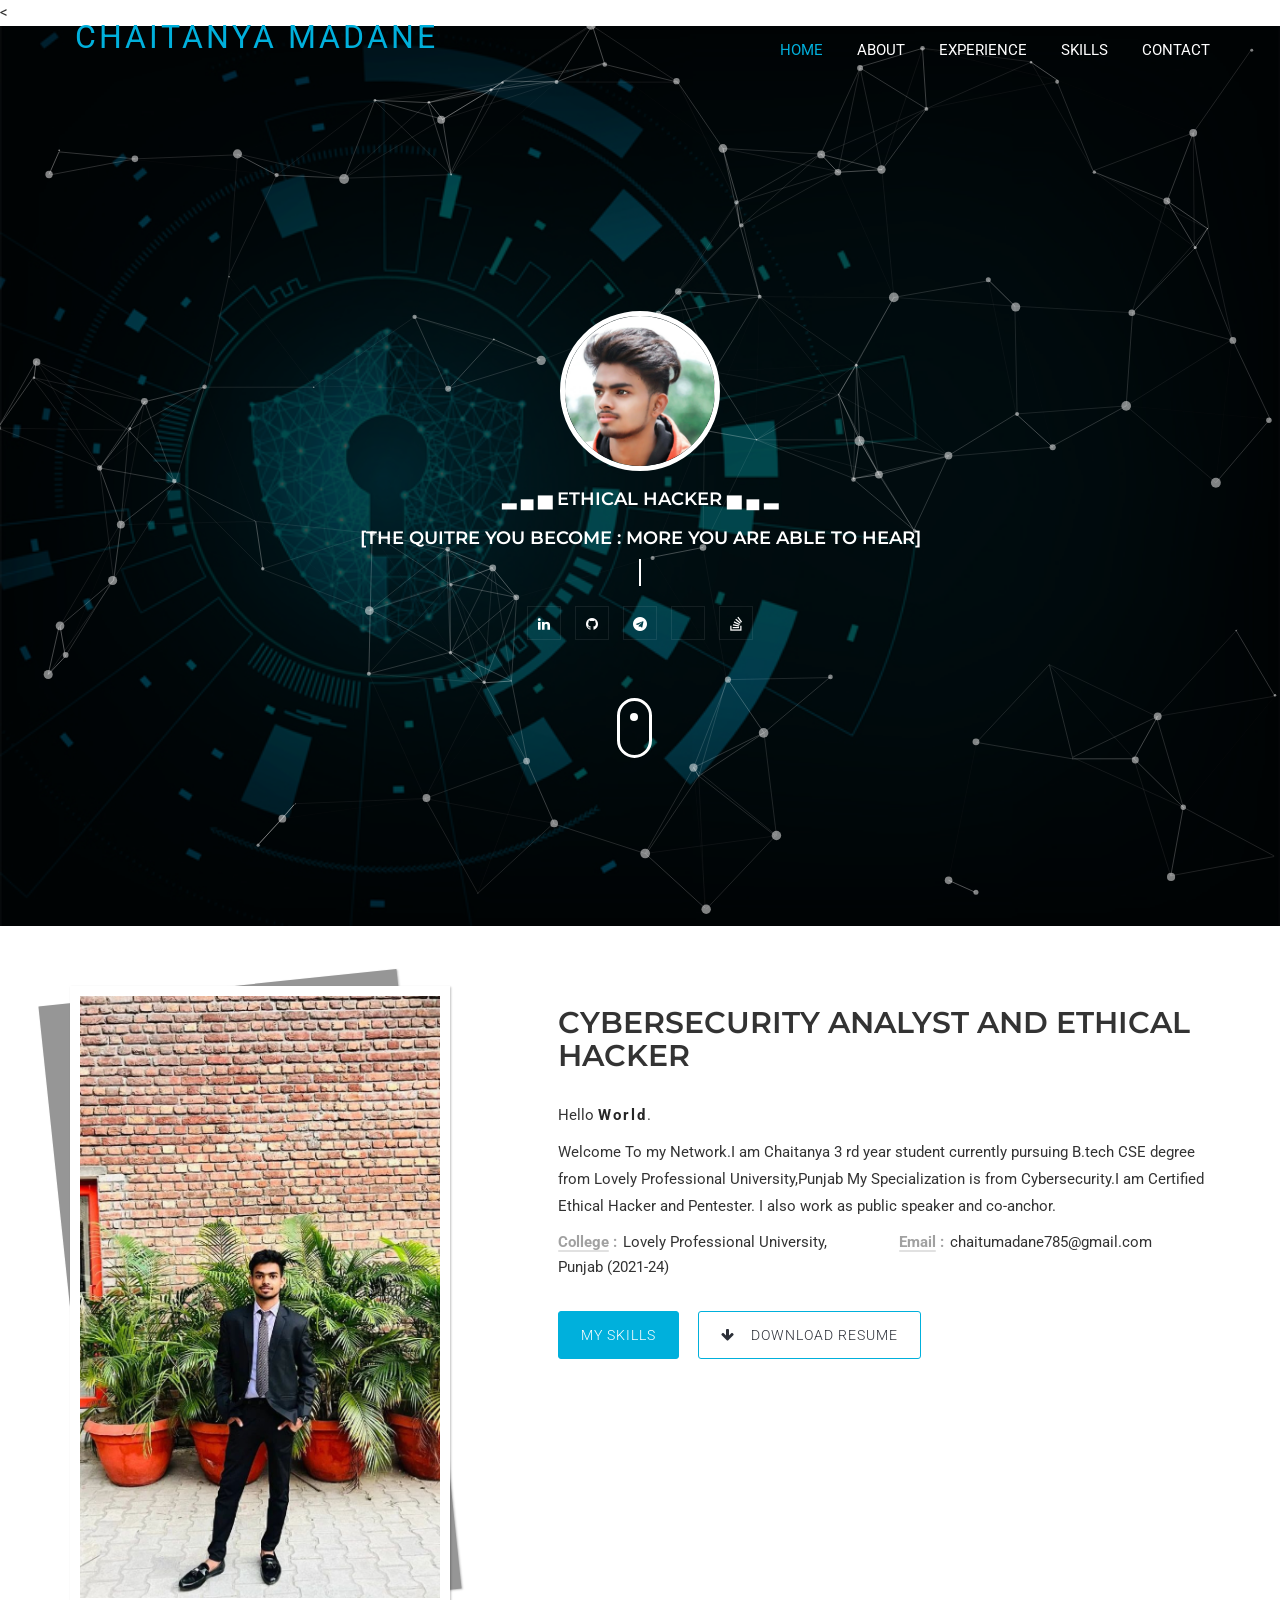
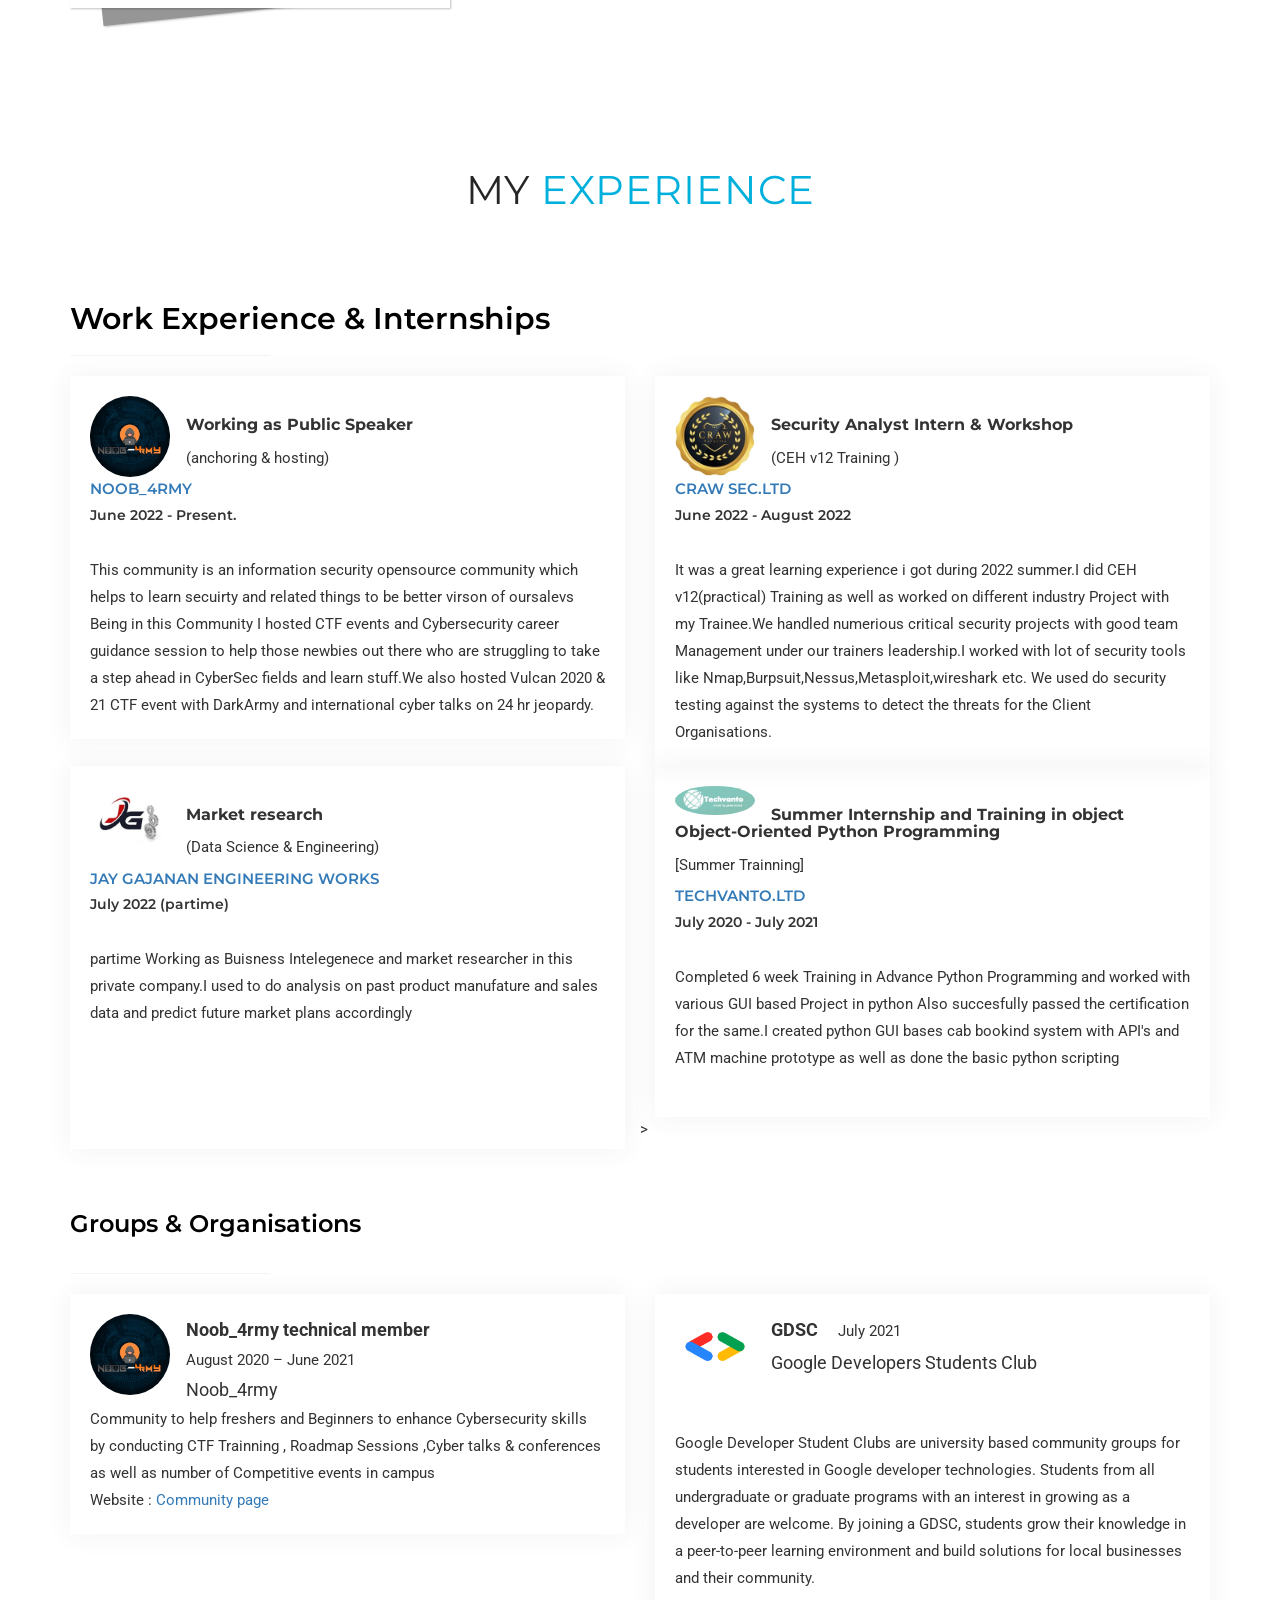
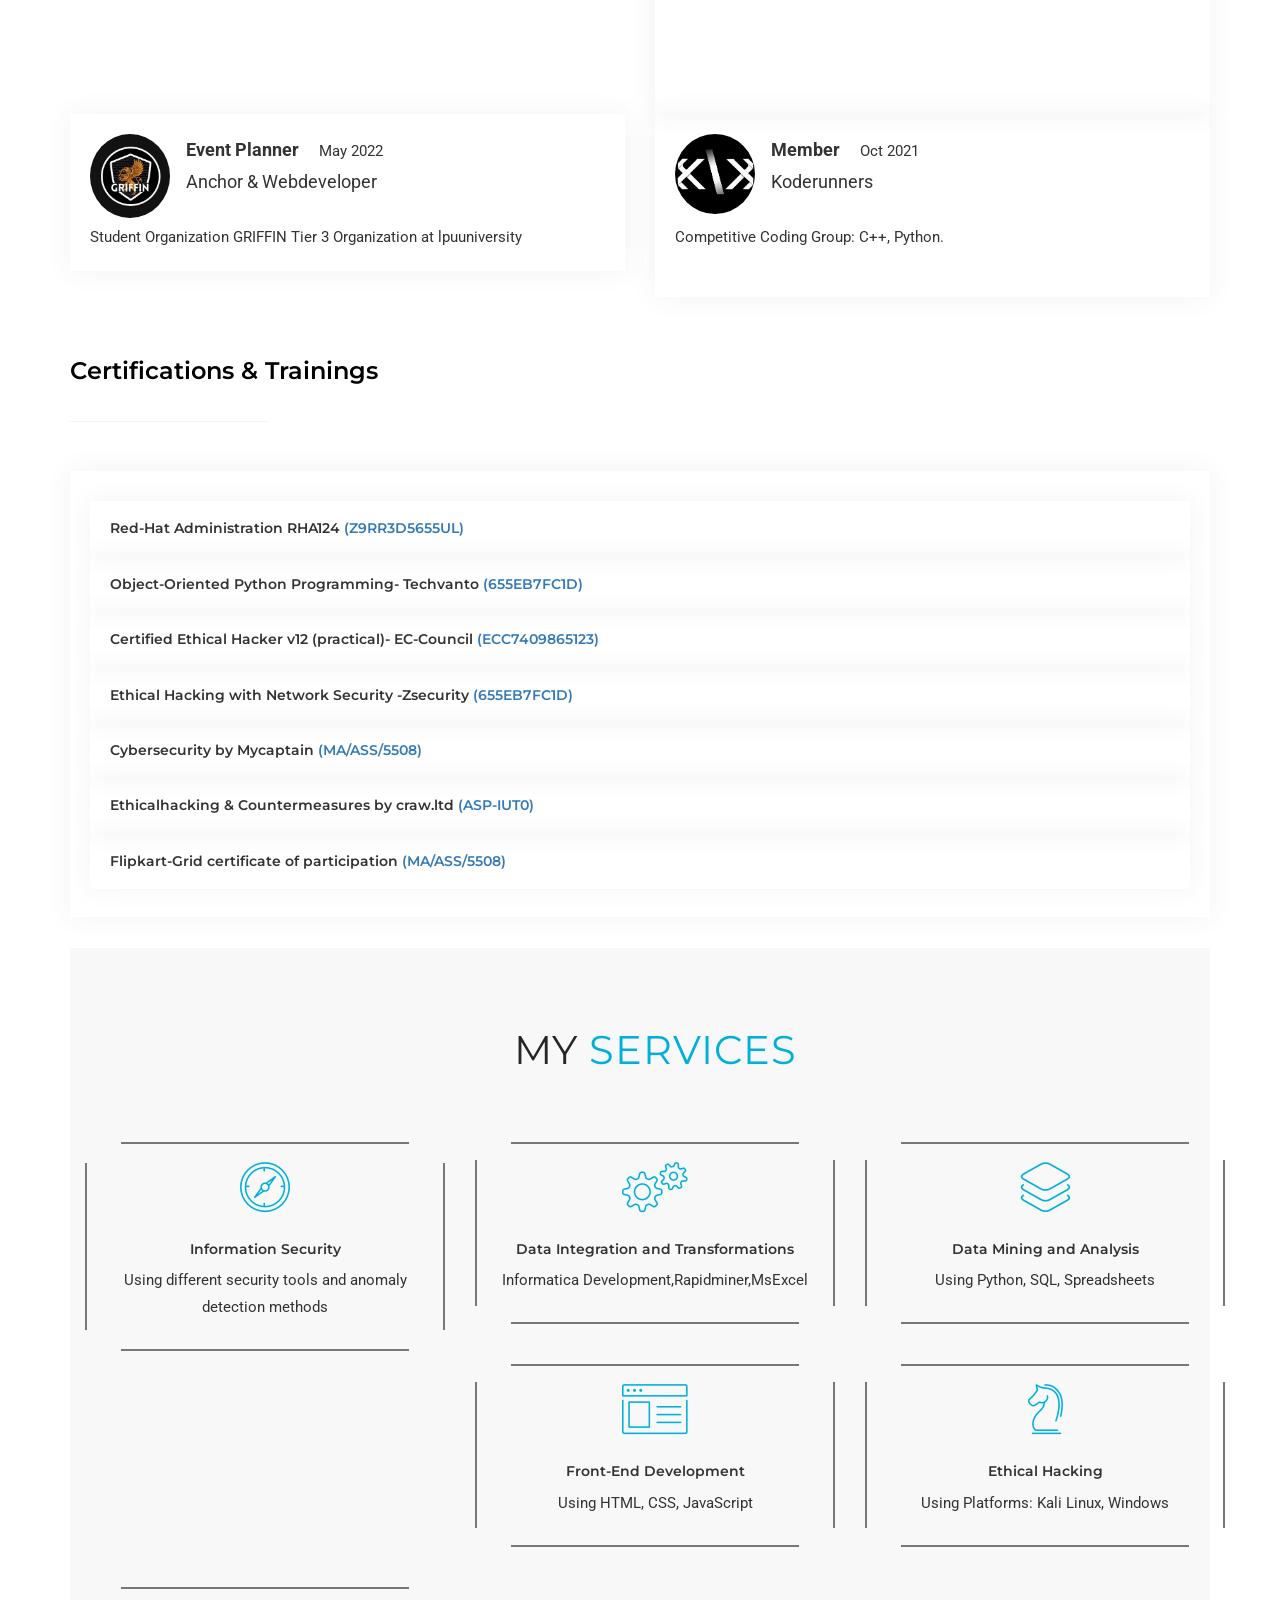
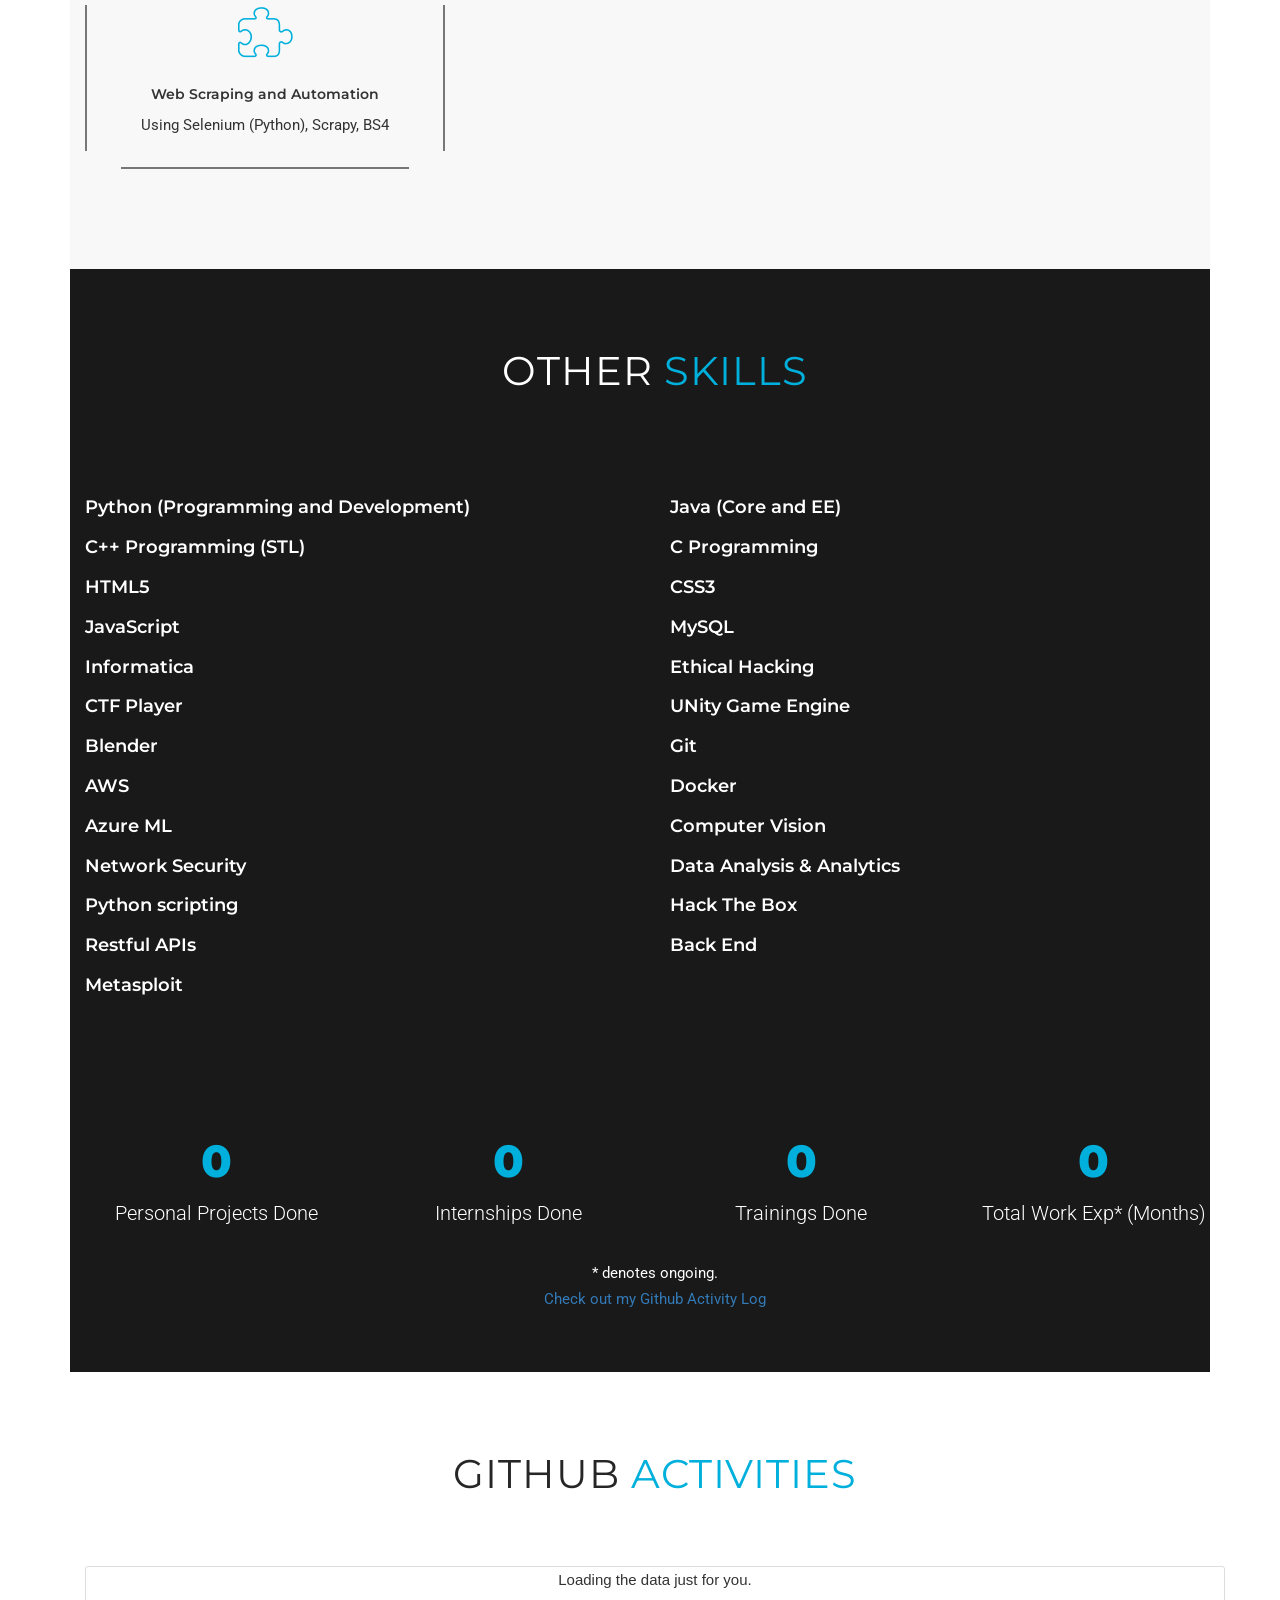
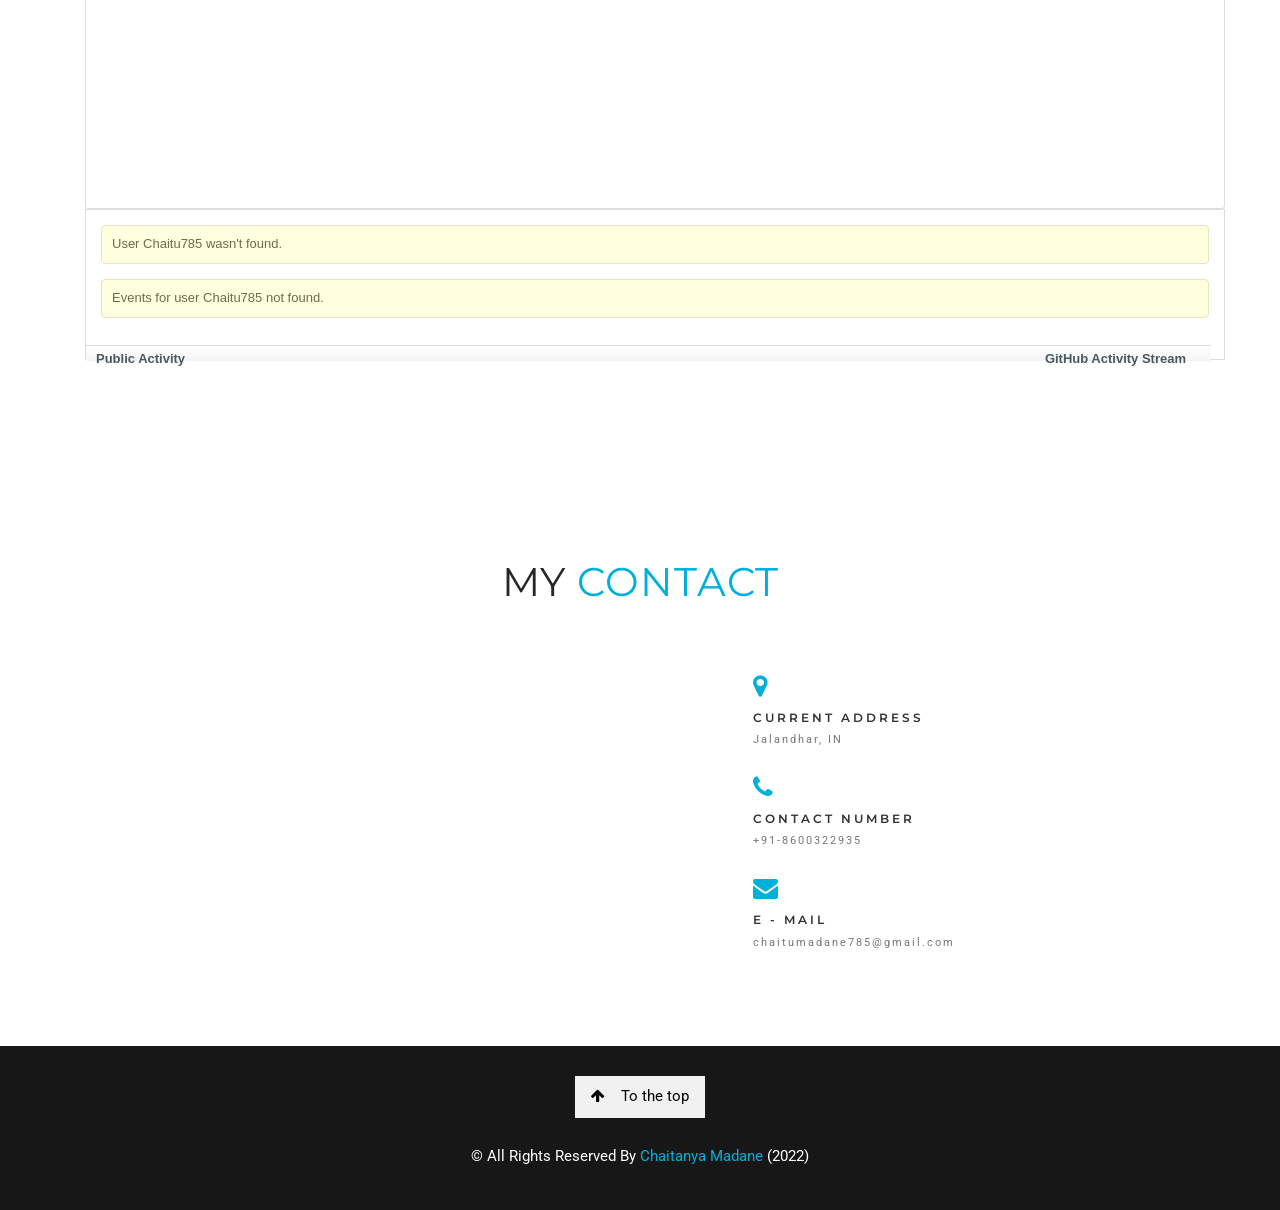
==== commit 954d3937: "Update index.html" ====
--- a/index.html
+++ b/index.html
@@ -505,7 +505,7 @@
                         <li>Cybersecurity by Mycaptain <a
                                 href="https://drive.google.com/file/d/1znbCmPNtQ-Al5rogNMq9BBNnfvL68hty/view?usp=share_link"
                                 target="_blank" class="w3-hover-text-green">(MA/ASS/5508)</a></li>
-                       <li>CEH v12 Training and cyber Workshop by craw.ltd <a
+                       <li>Ethicalhacking & Countermeasures by craw.ltd <a
                                     href="https://drive.google.com/file/d/1O4FLhhzNtX3jN8pEnQAaYXfsxU3RSIWn/view?usp=share_link"
                                     target="_blank" class="w3-hover-text-green">(ASP-IUT0)</a></li>
                         <li>Flipkart-Grid certificate of participation  <a
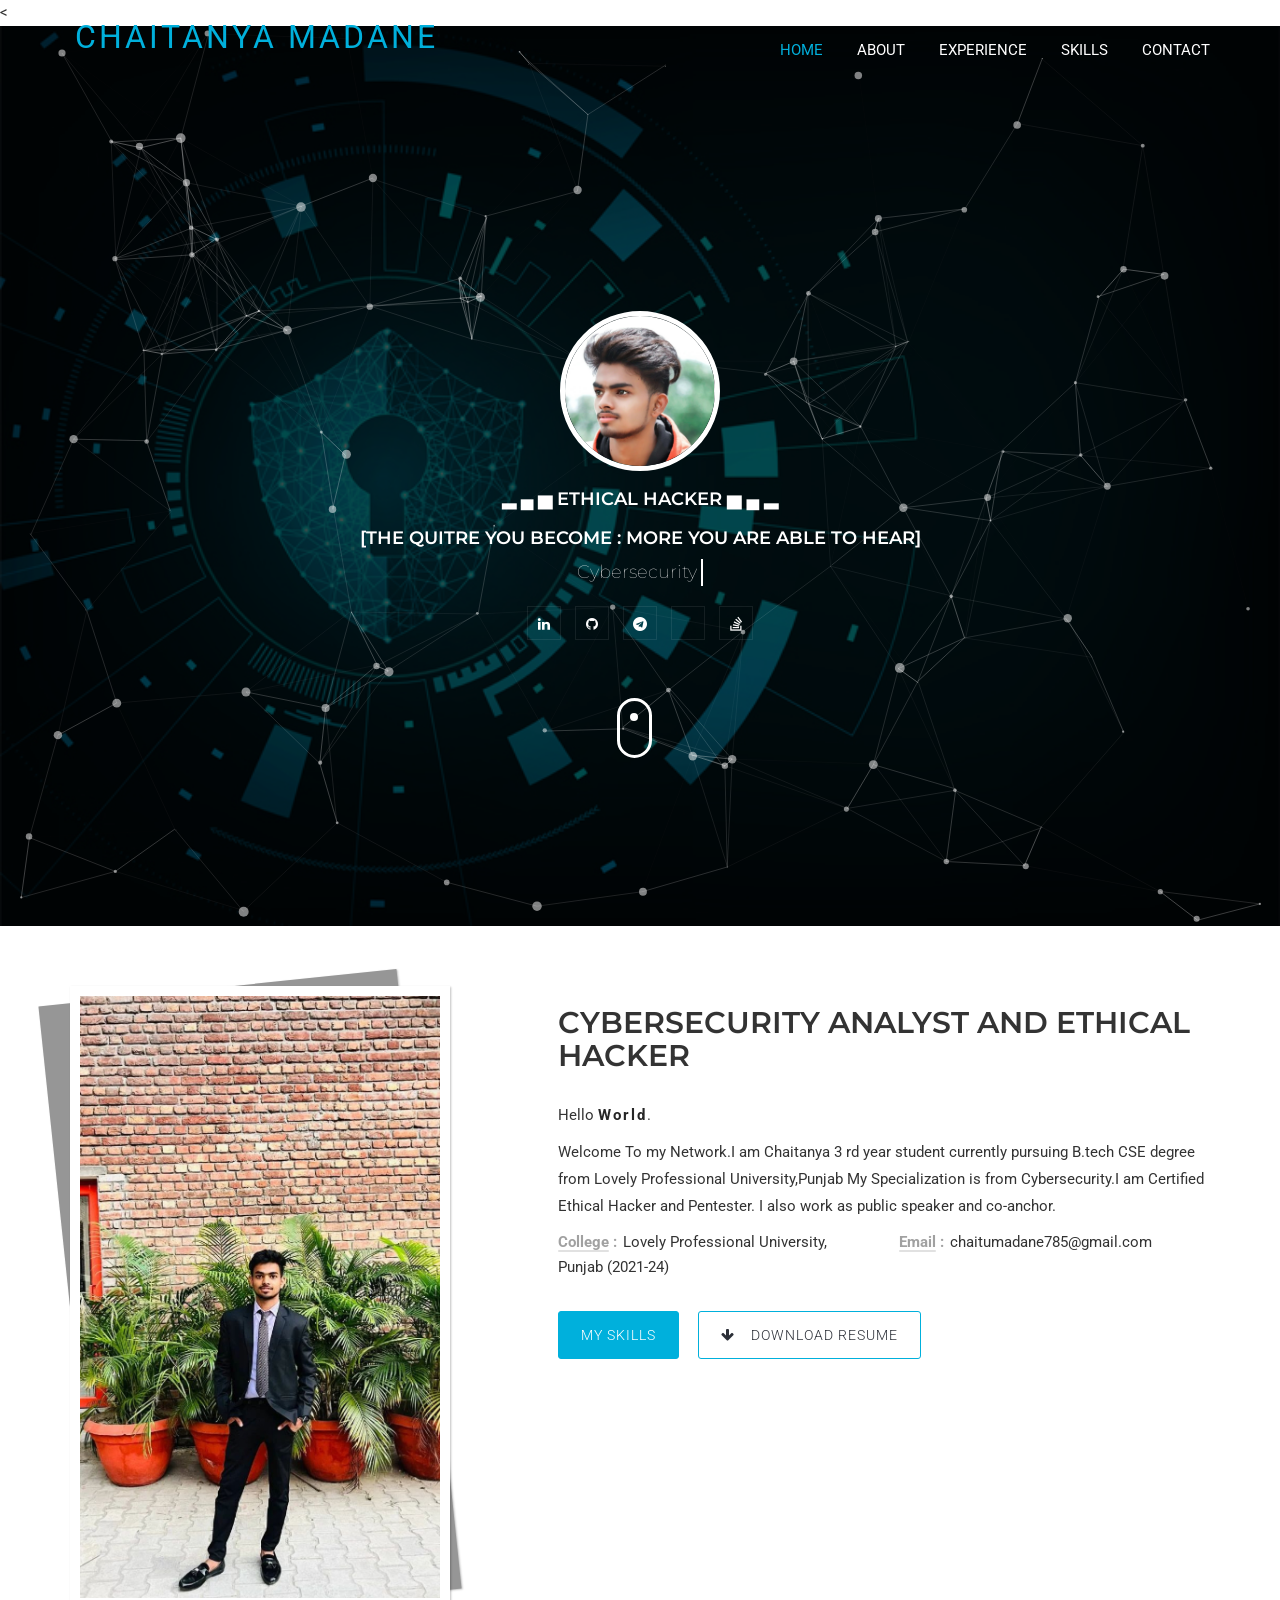
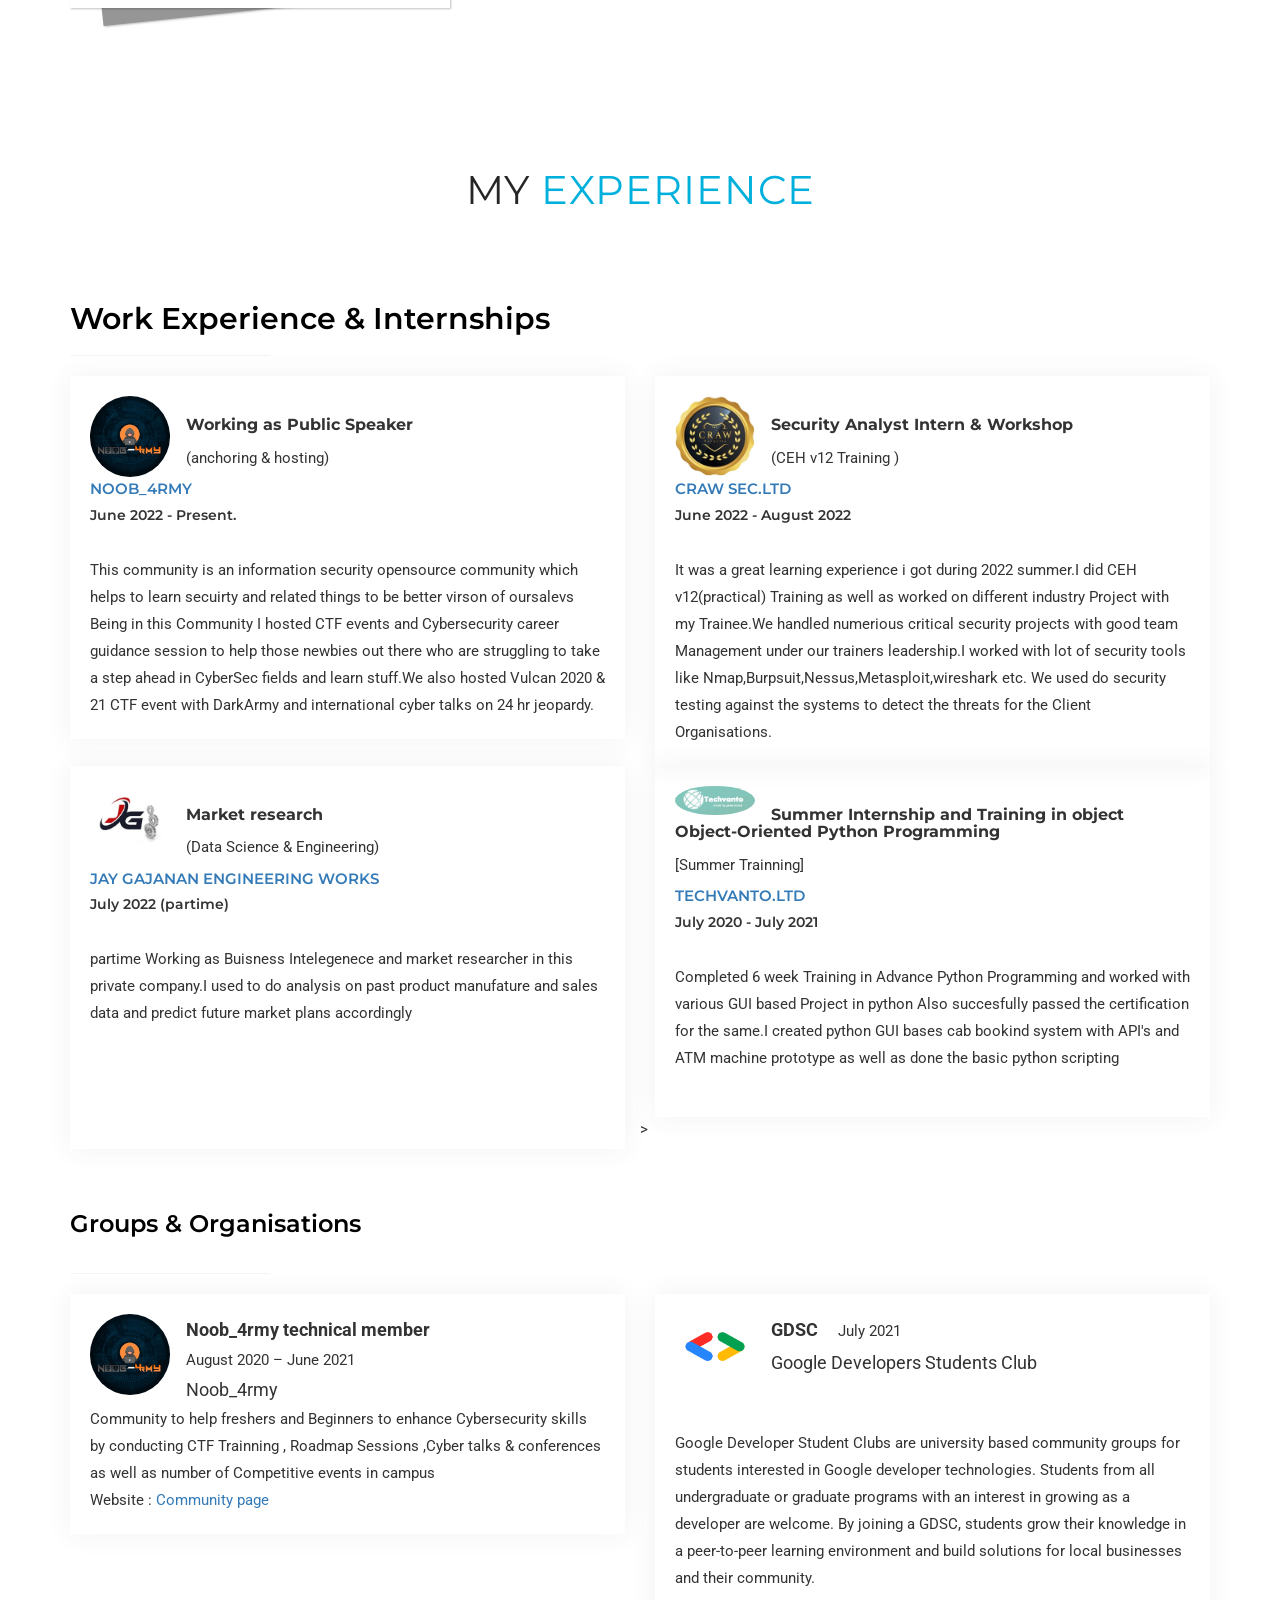
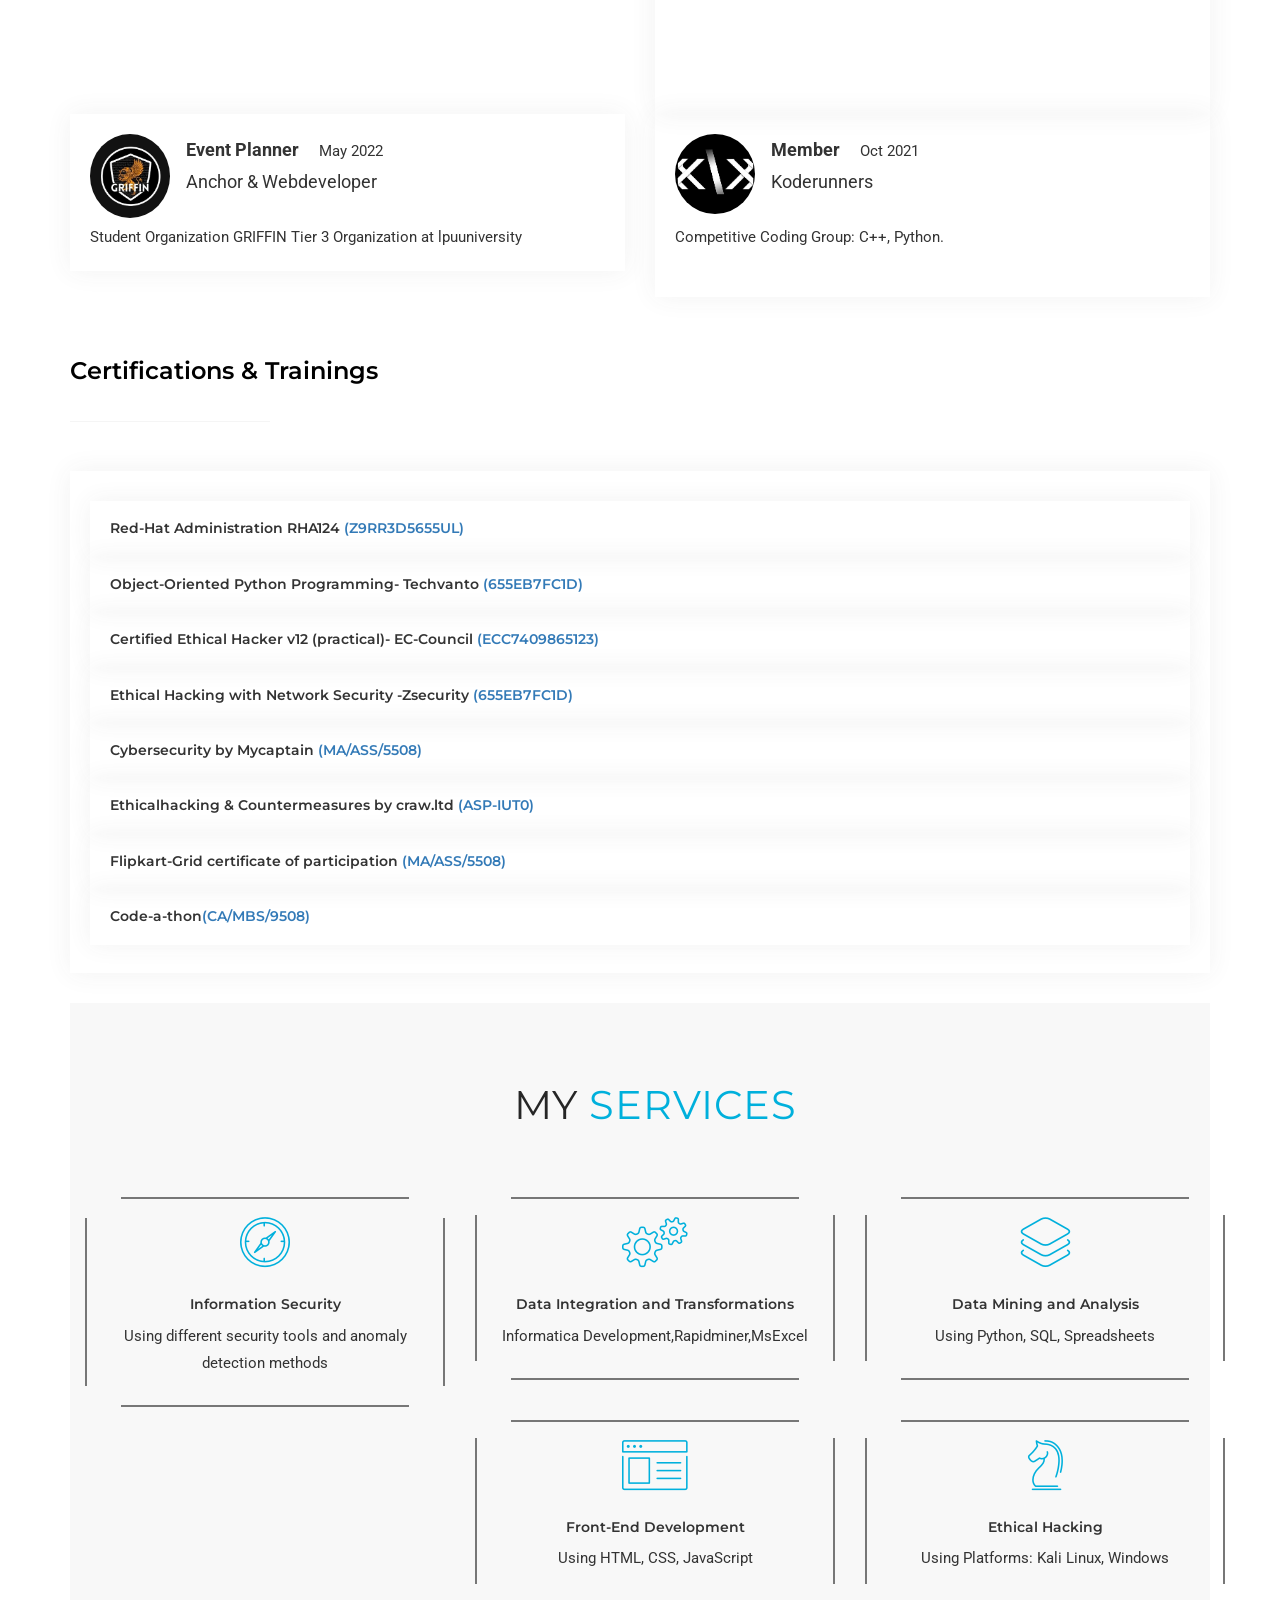
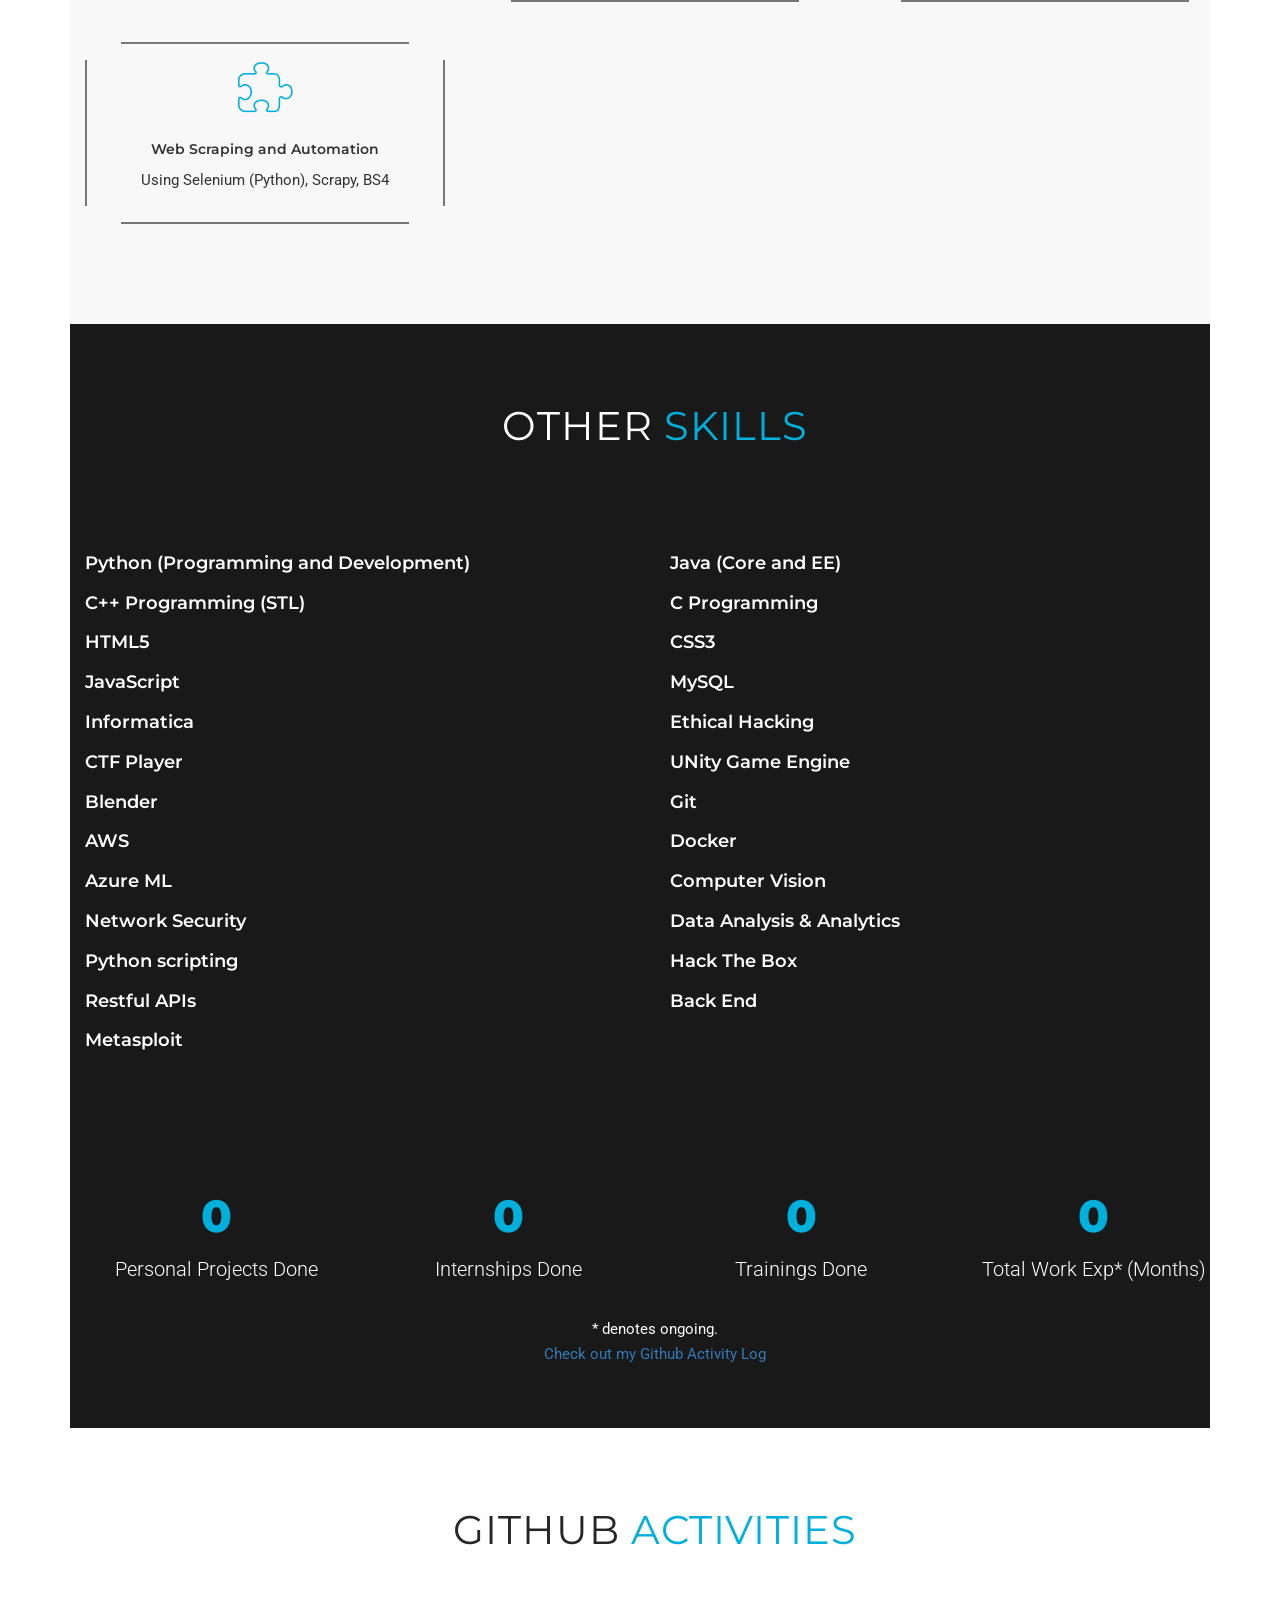
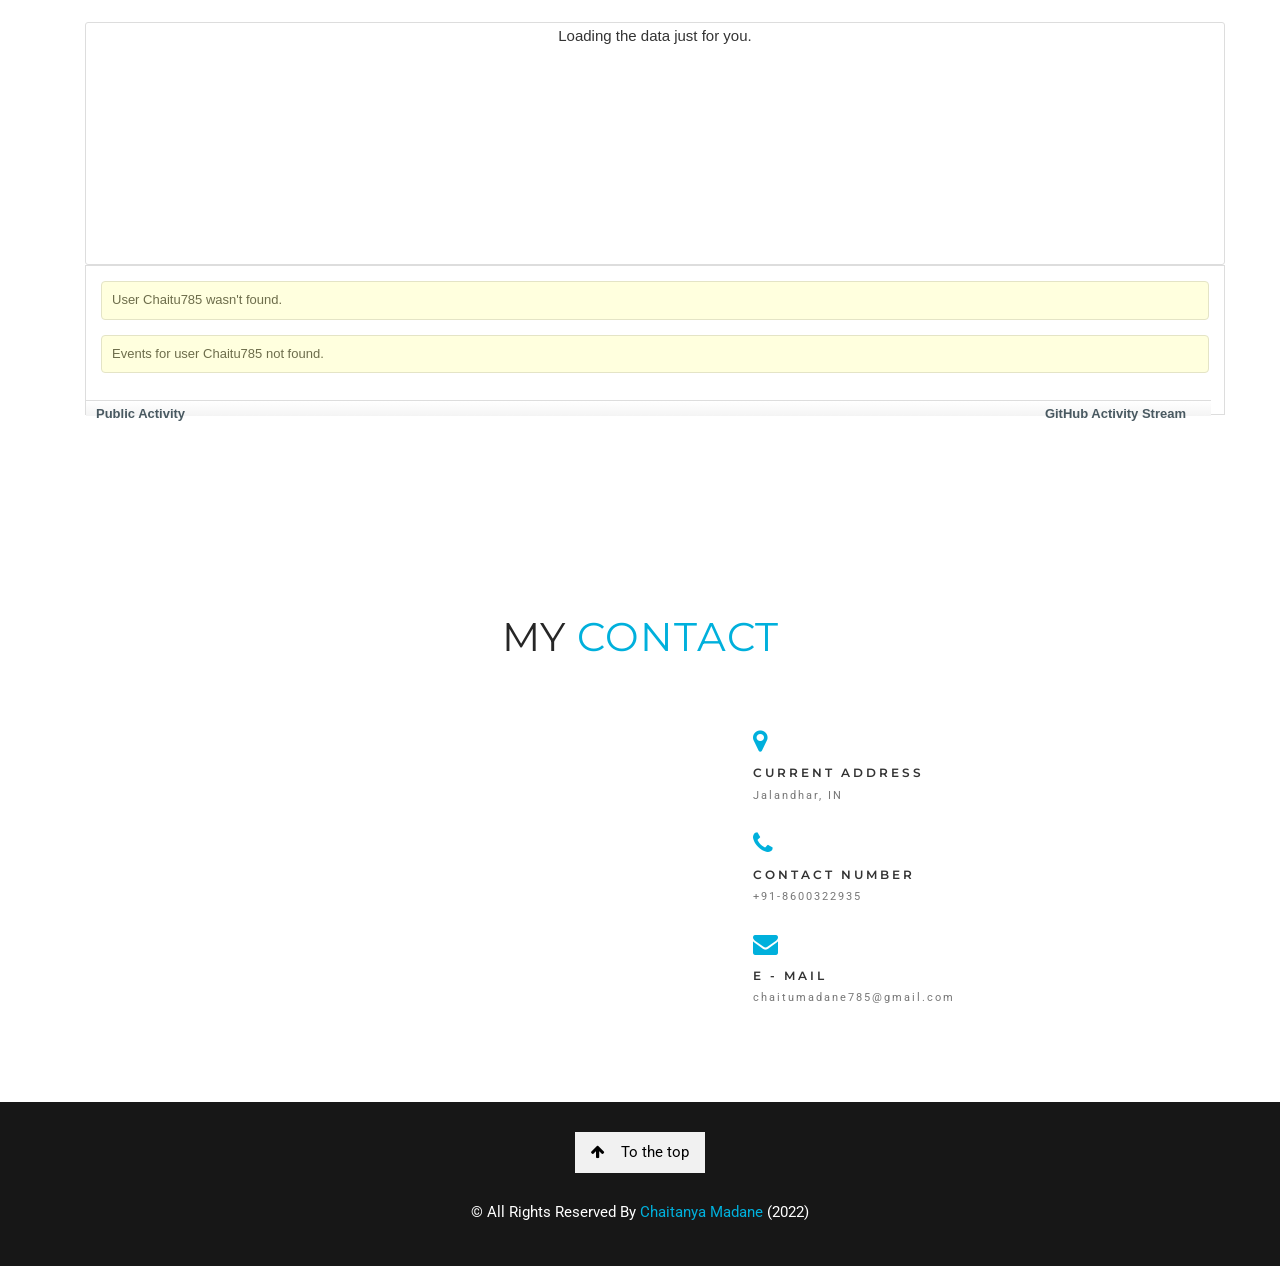
==== commit 206bb91f: "Update index.html" ====
--- a/index.html
+++ b/index.html
@@ -511,6 +511,9 @@
                         <li>Flipkart-Grid certificate of participation  <a
                                         href="https://drive.google.com/file/d/11cw_v9labgifiiWQeWuHzHdtwqvL-9s1/view?usp=share_link"
                                         target="_blank" class="w3-hover-text-green">(MA/ASS/5508)</a></li>
+                         <li>Code-a-thon<a
+                                        href="https://drive.google.com/file/d/1E-5WkX52nKoDjStMoo-GvAVjIXwWhuAb/view?usp=share_link"
+                                        target="_blank" class="w3-hover-text-green">(CA/MBS/9508)</a></li>
                        
                        
                        
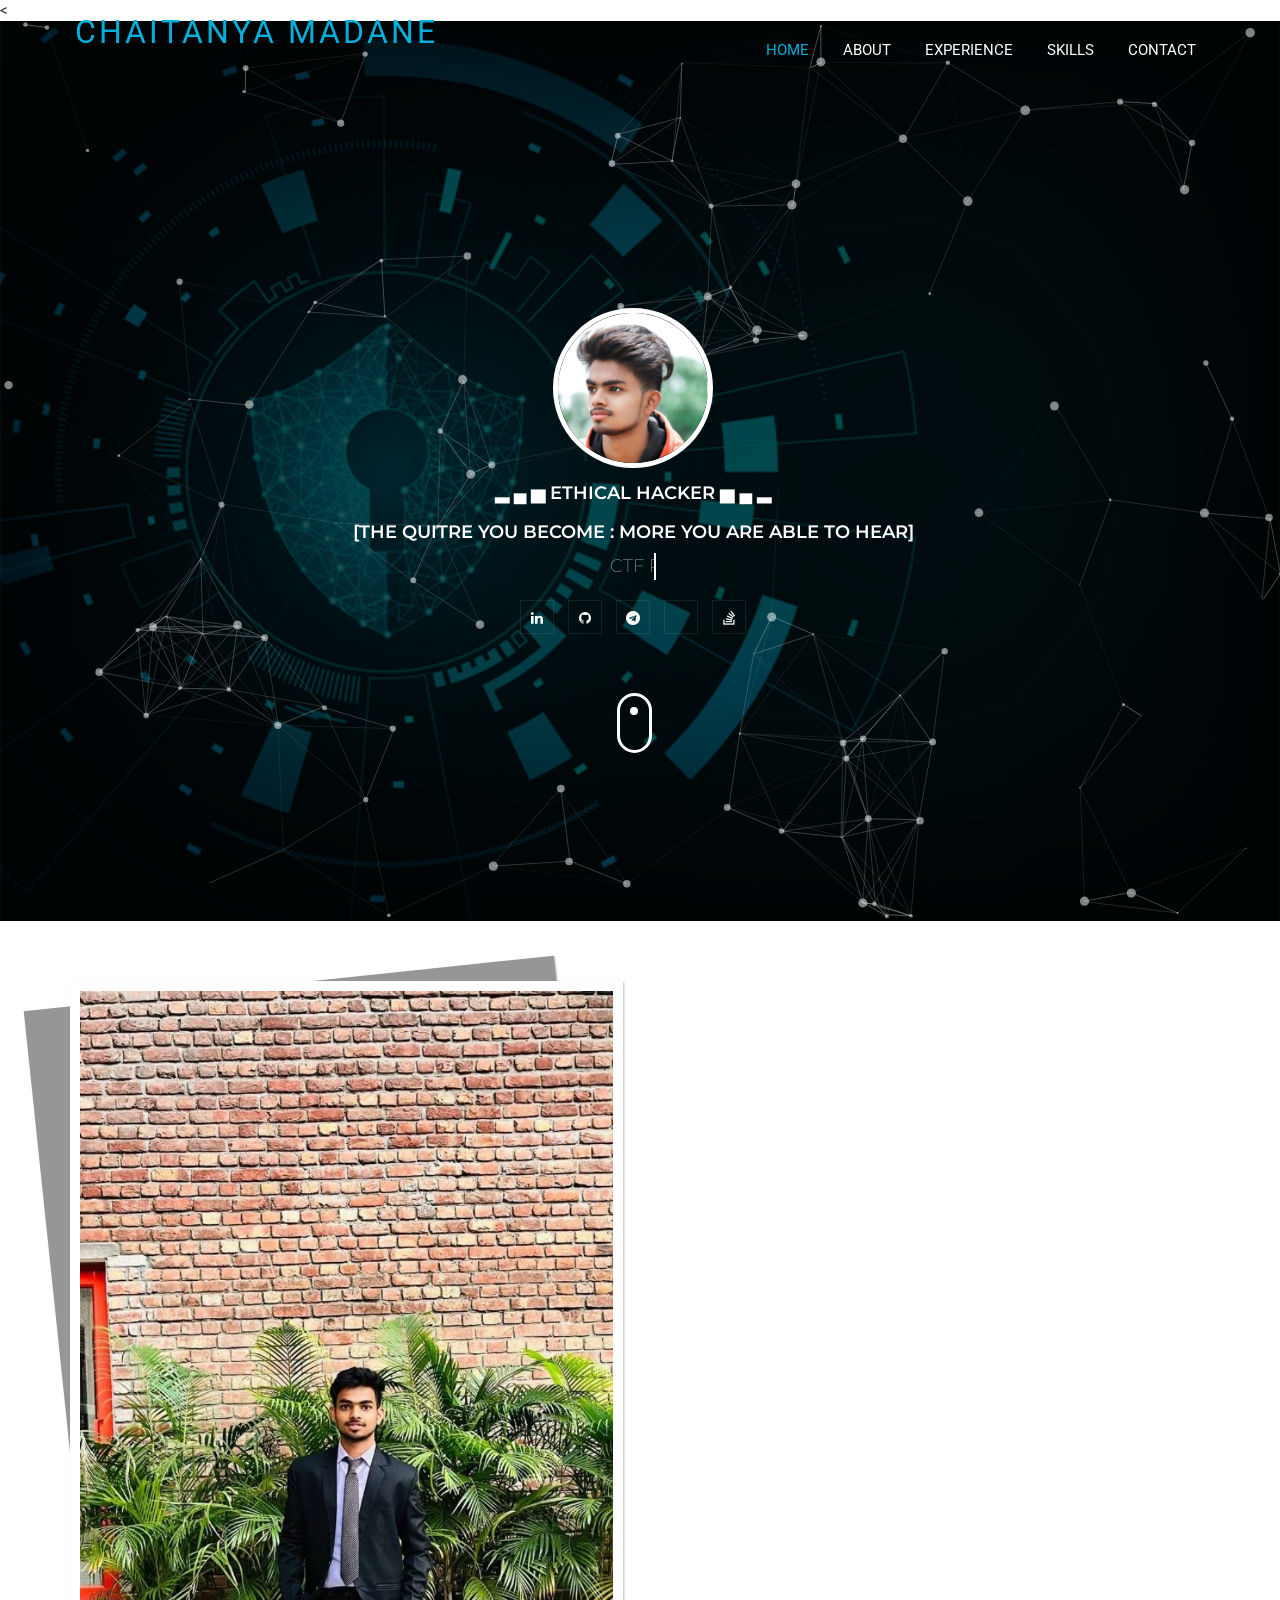
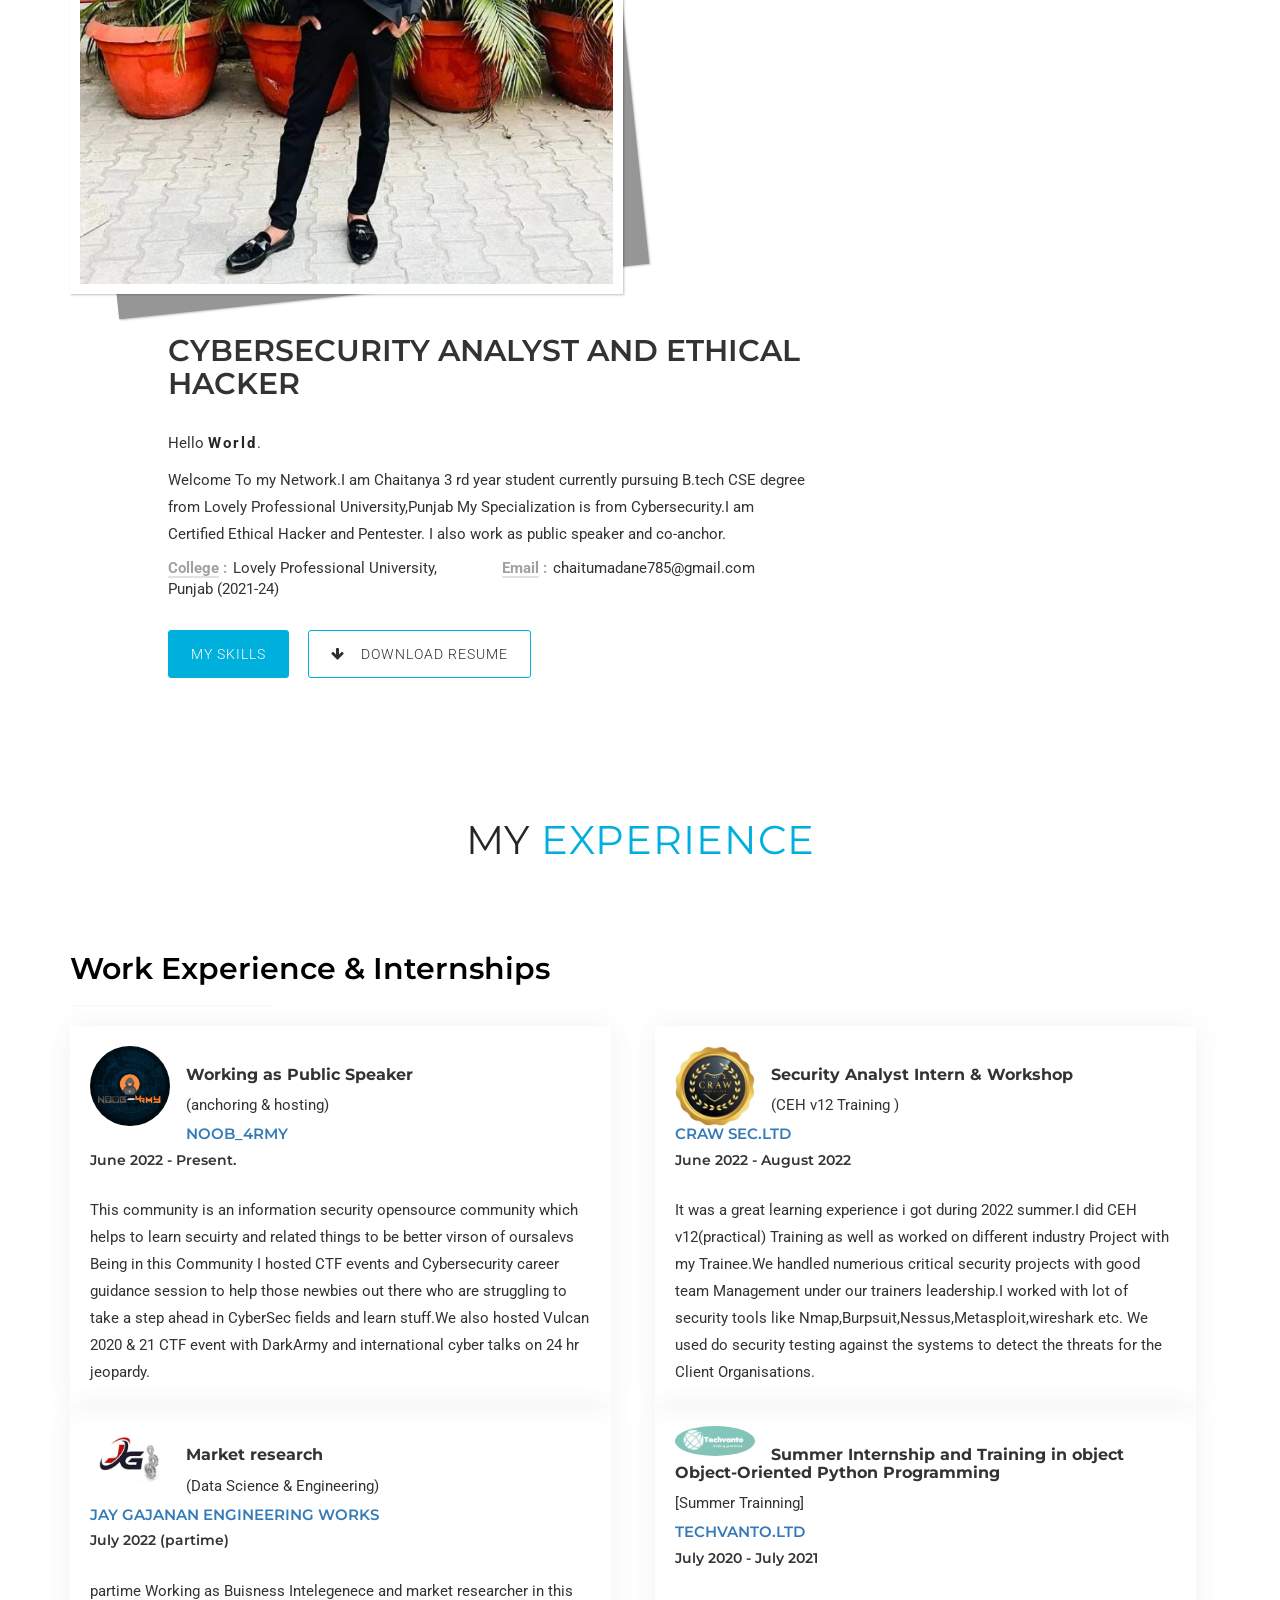
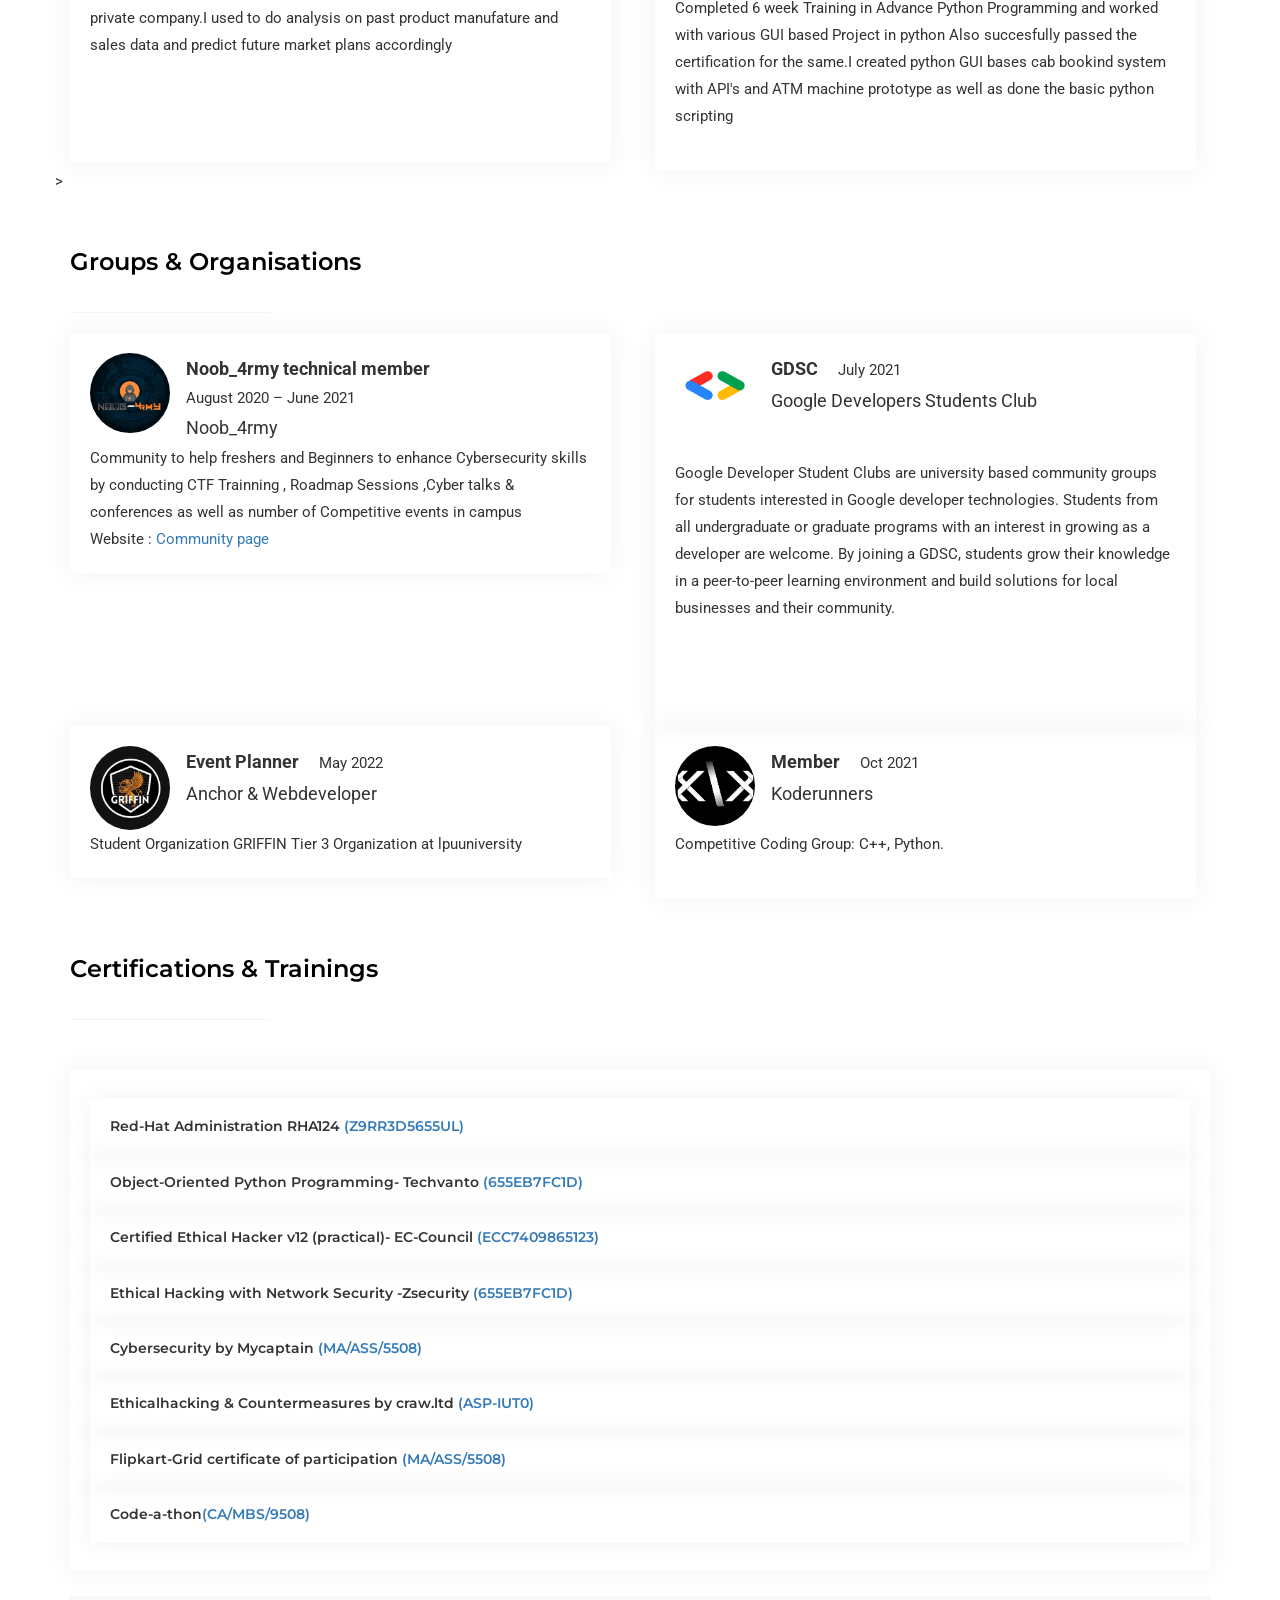
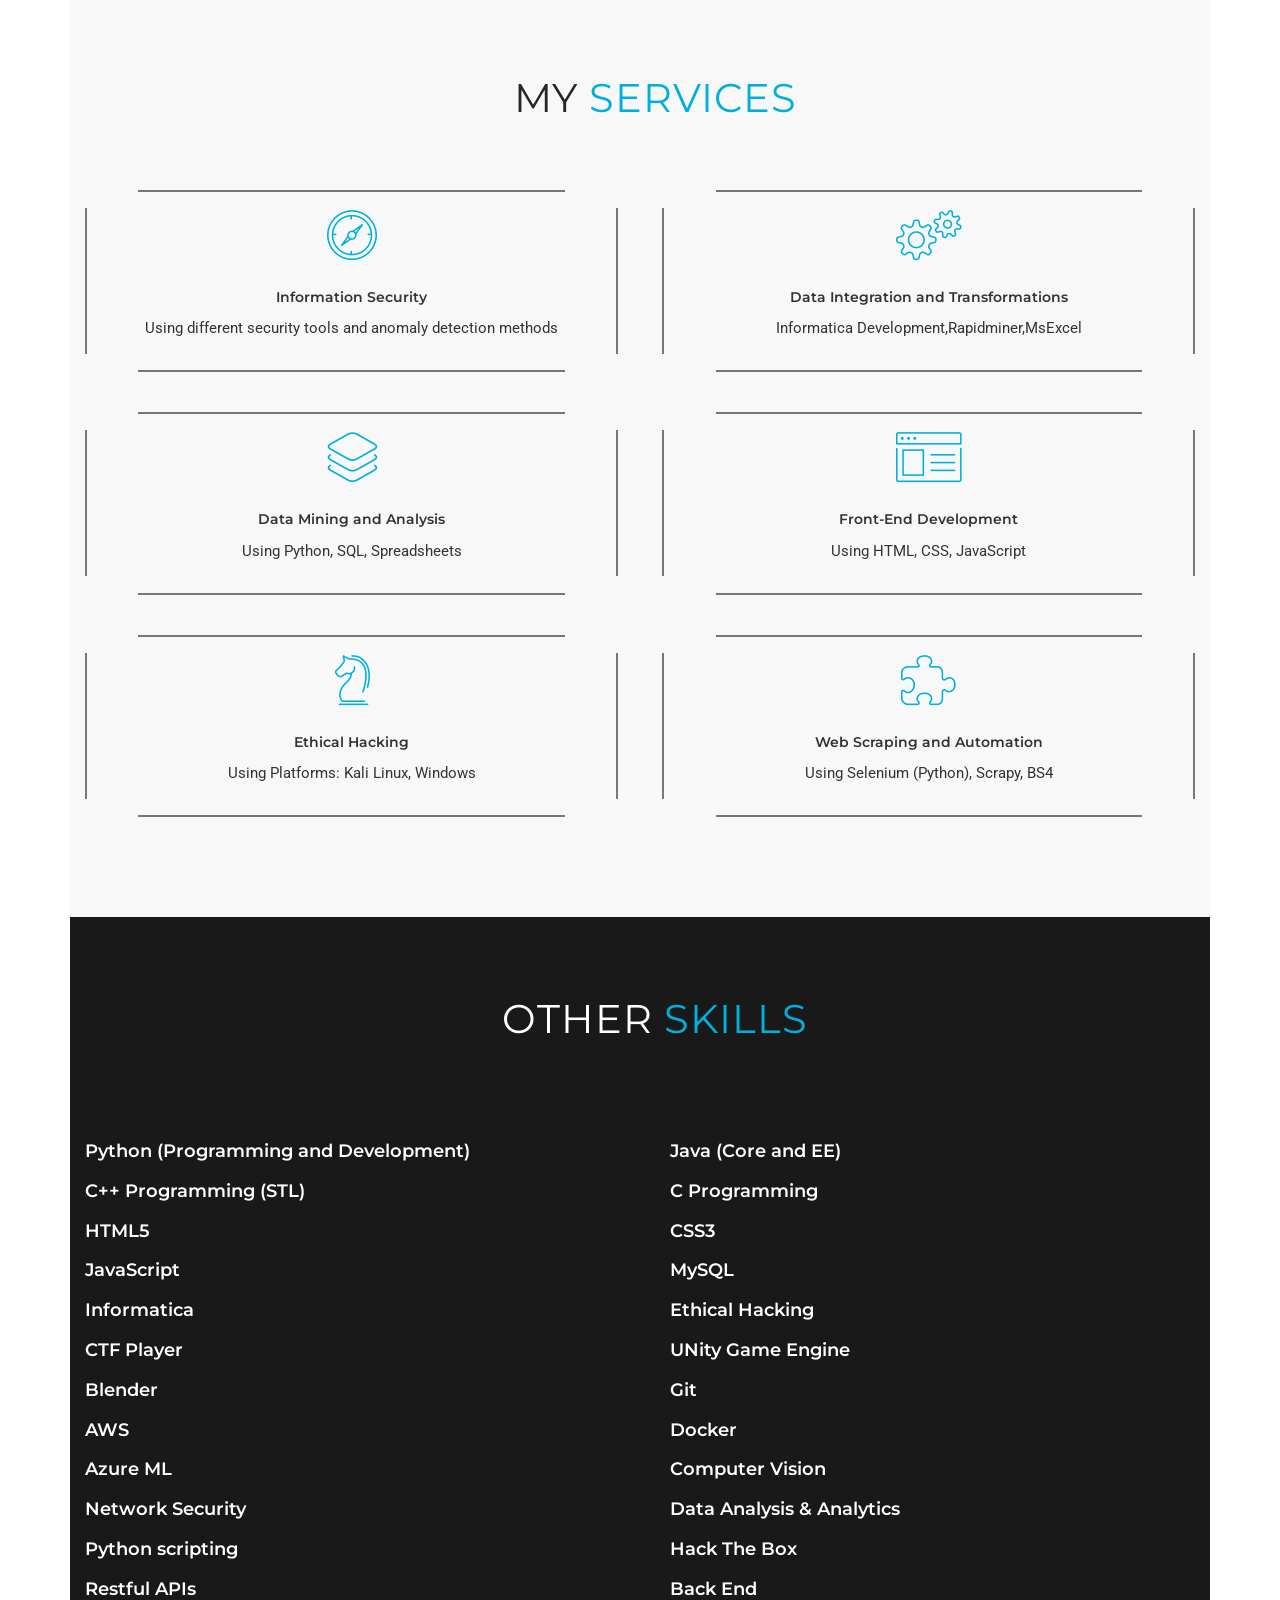
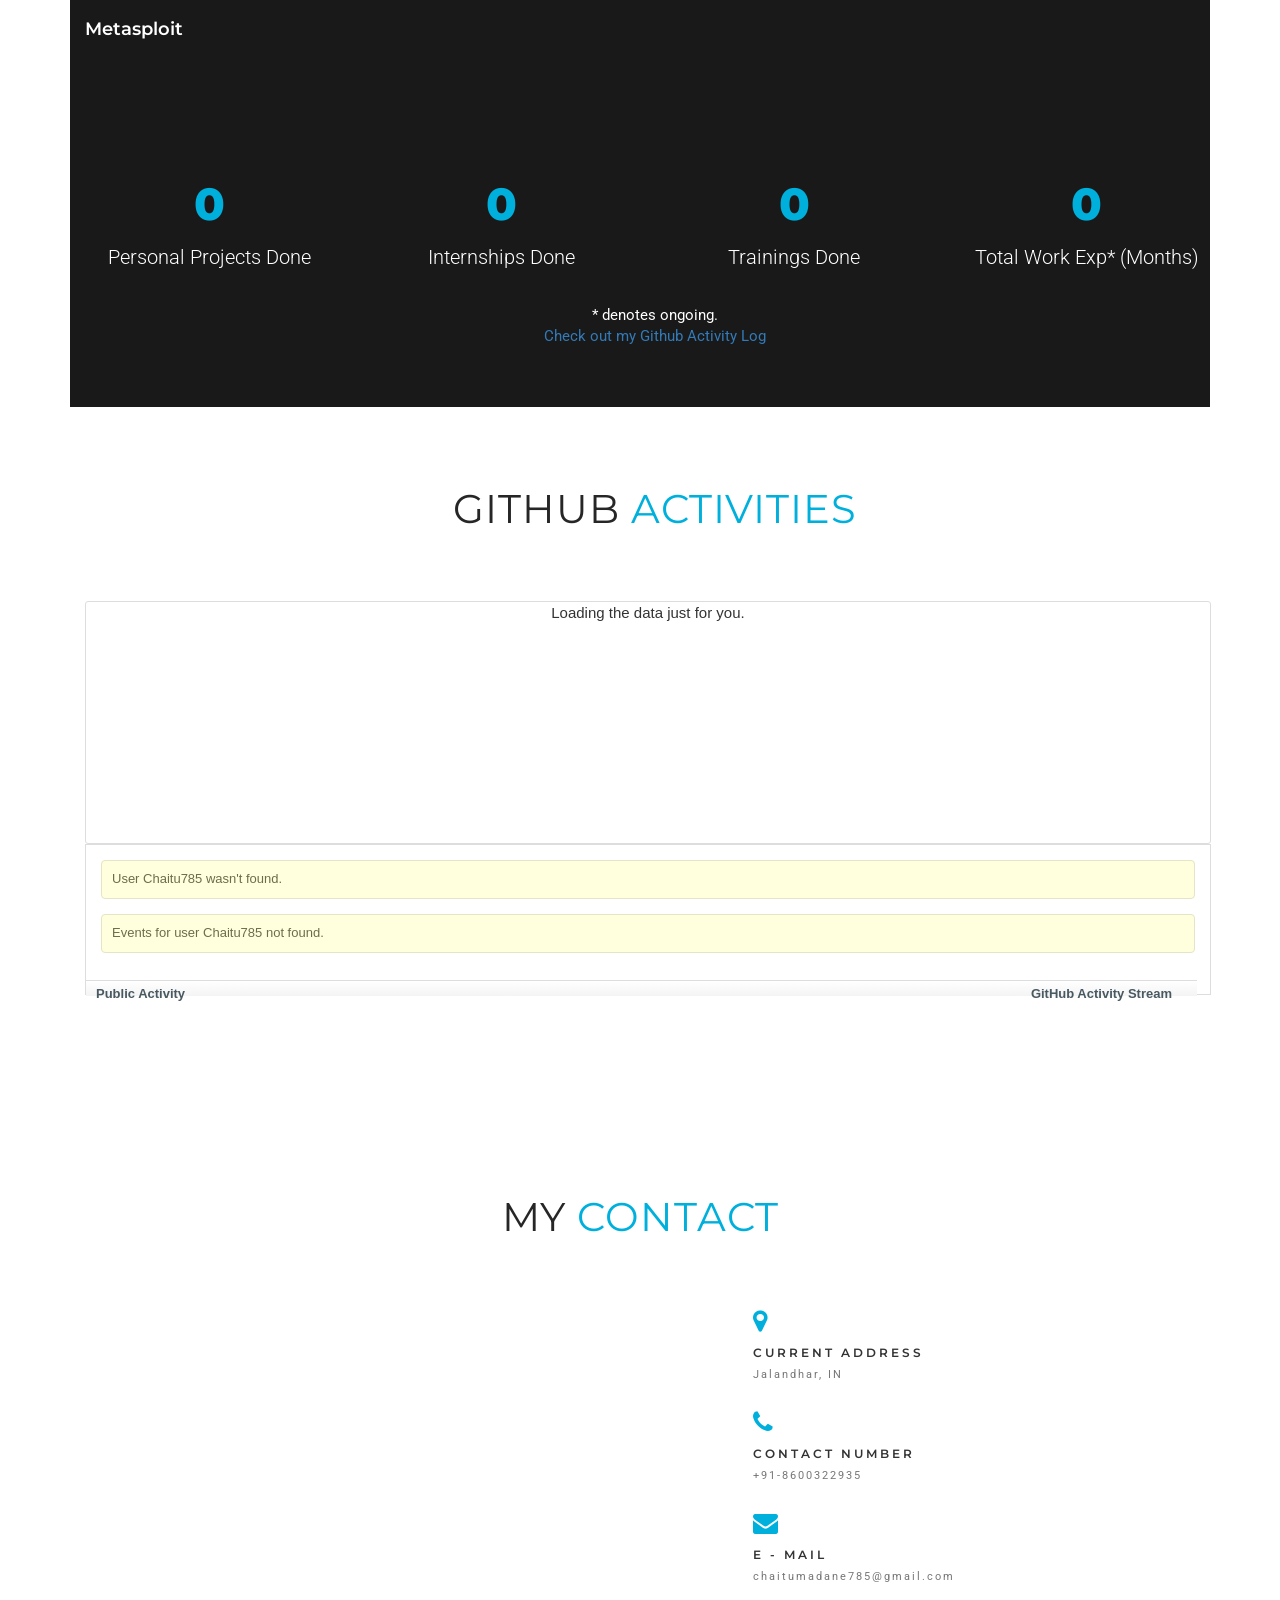
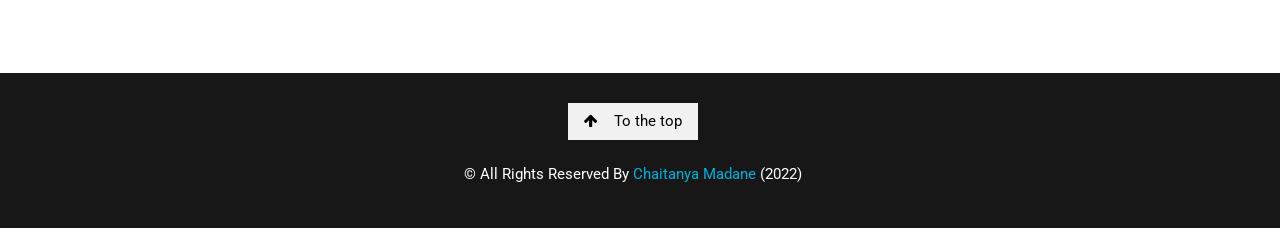
==== commit 3fffb367: "Update index.html" ====
--- a/index.html
+++ b/index.html
@@ -288,7 +288,7 @@
 
 
                         <a href="#skills-bd" class="skill-btn btn-a">my skills</a>
-                        <a href="https://drive.google.com/file/d/19S0I_ZtxzTAin7oykZzNBrop0HSarL-n/view?usp=share_link"
+                        <a href="https://drive.google.com/drive/folders/168hzPH-QoQDfMM5NcXsPDR5z7LlpRevA?usp=share_link"
                             target="_blank" class="down-btn btn-a" download><i
                                 class="fa fa-arrow-down w3-margin-right"></i>Download Resume</a>
                     </div>
--- a/css/style.css
+++ b/css/style.css
@@ -38,7 +38,7 @@
     width: 100%;
     height: 100%;
     font-size: 15px;
-    line-height: 1.7;
+    line-height: 1.4;
     color: #333333;
     font-weight: 400;
 }
@@ -371,6 +371,7 @@
 
 .logo {
     padding: 5px;
+    
     font-size: 32px;
     letter-spacing: 3px;
     color: #00b0dc;
@@ -1342,4 +1343,4 @@
 }
 
 
-/*--------------- Footer area ends -------------*/+/*--------------- Footer area ends -------------*/
